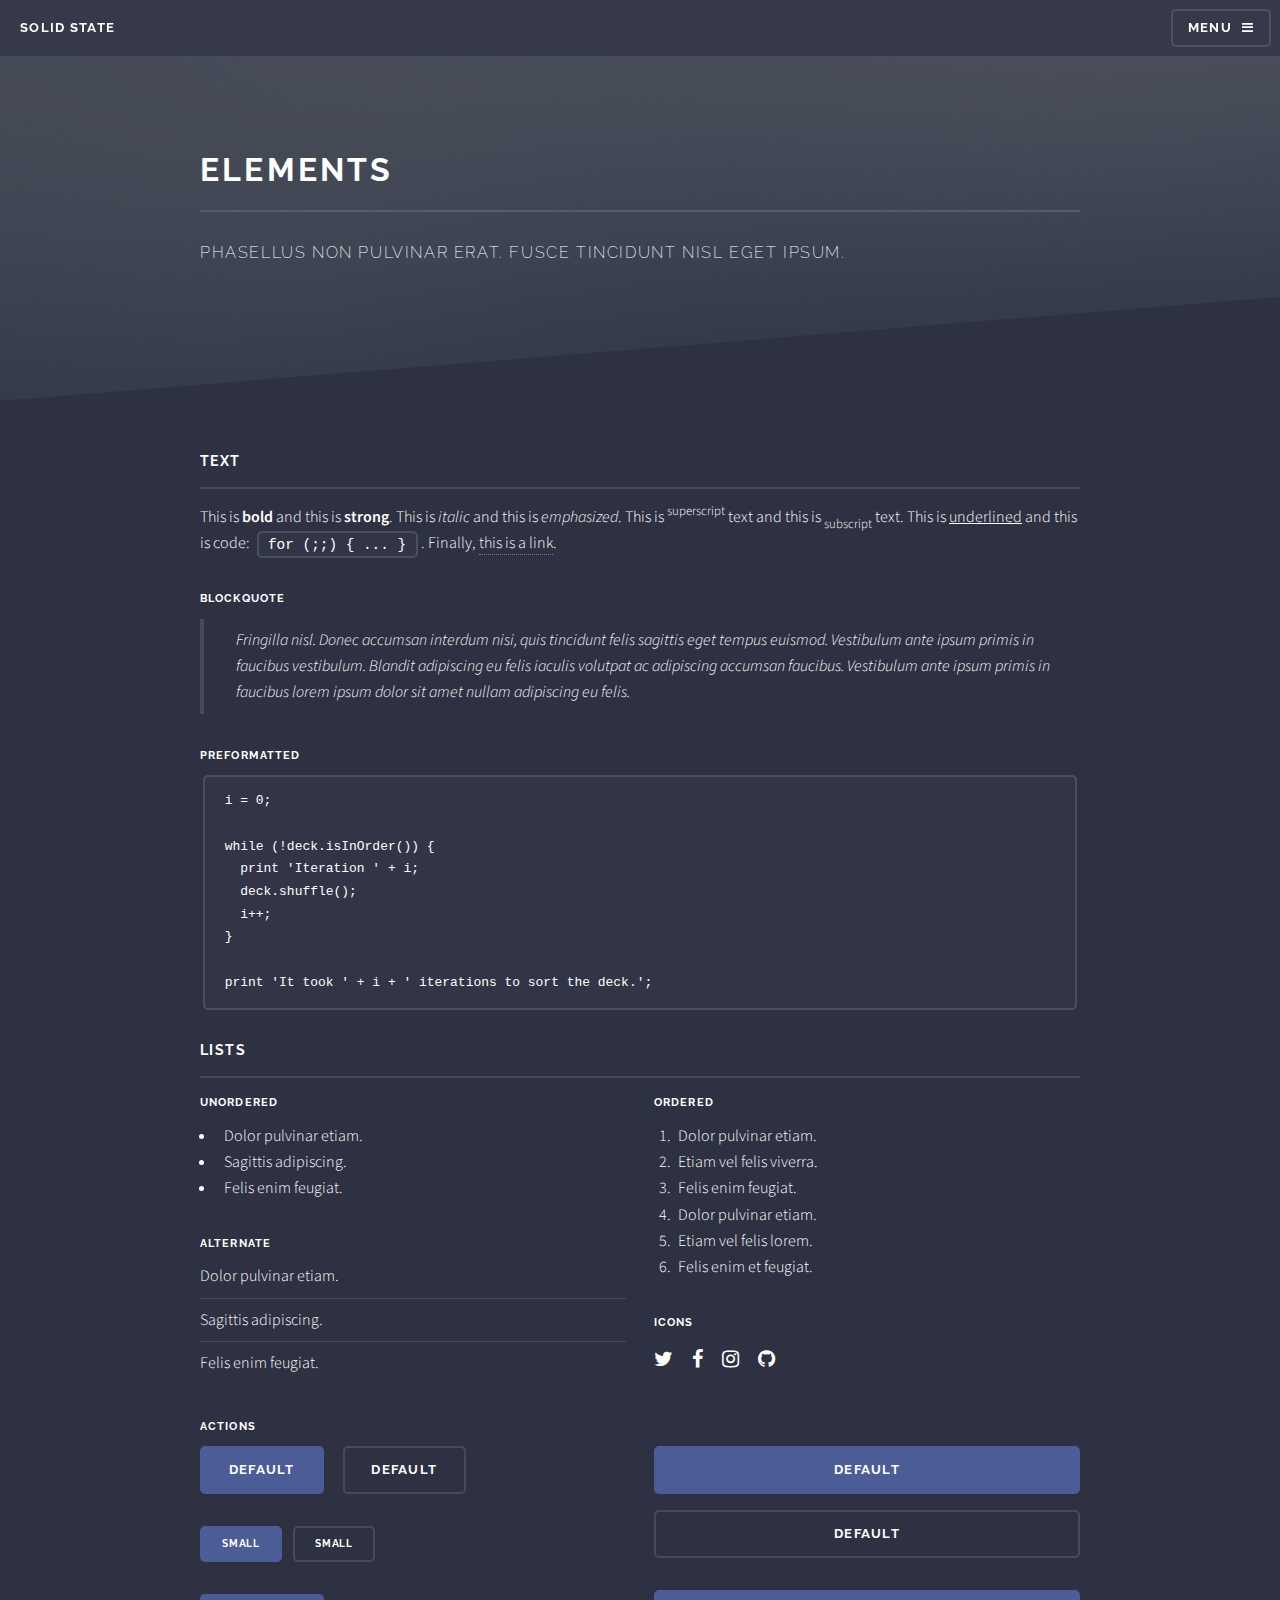
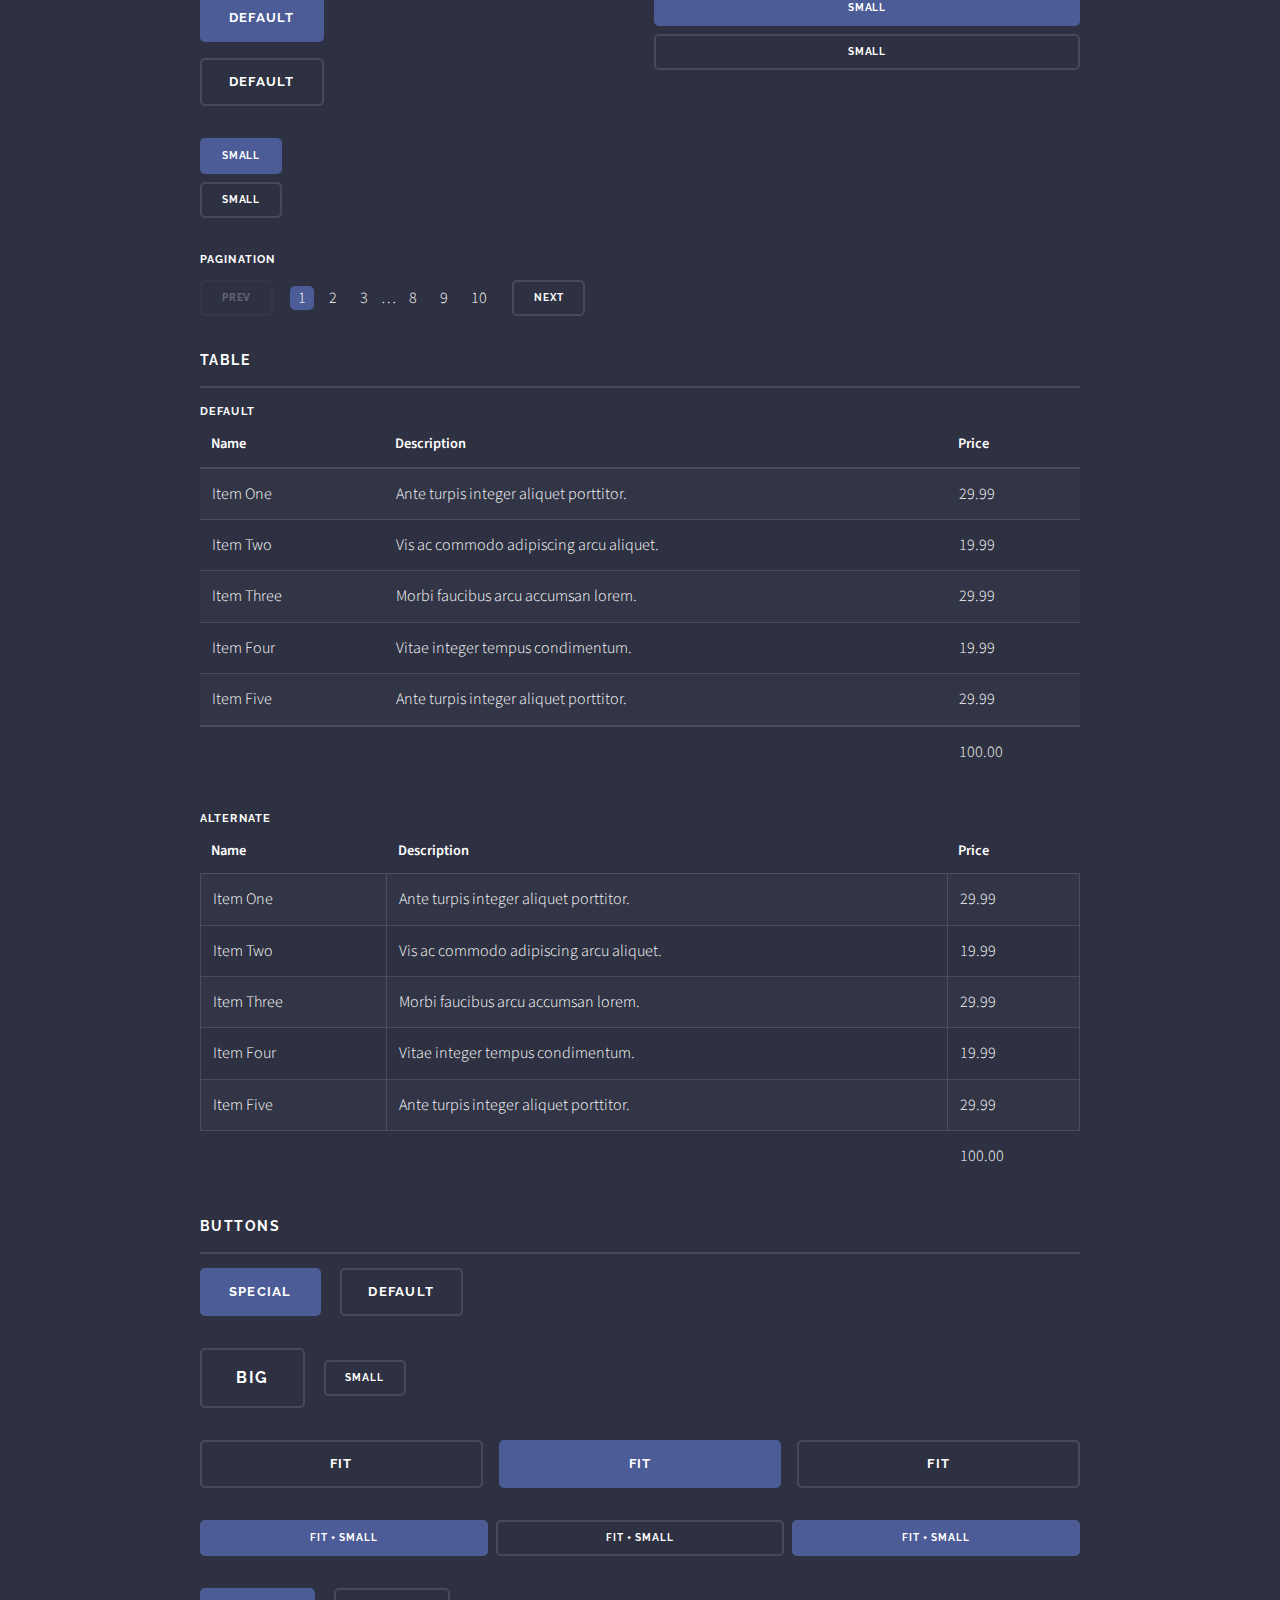
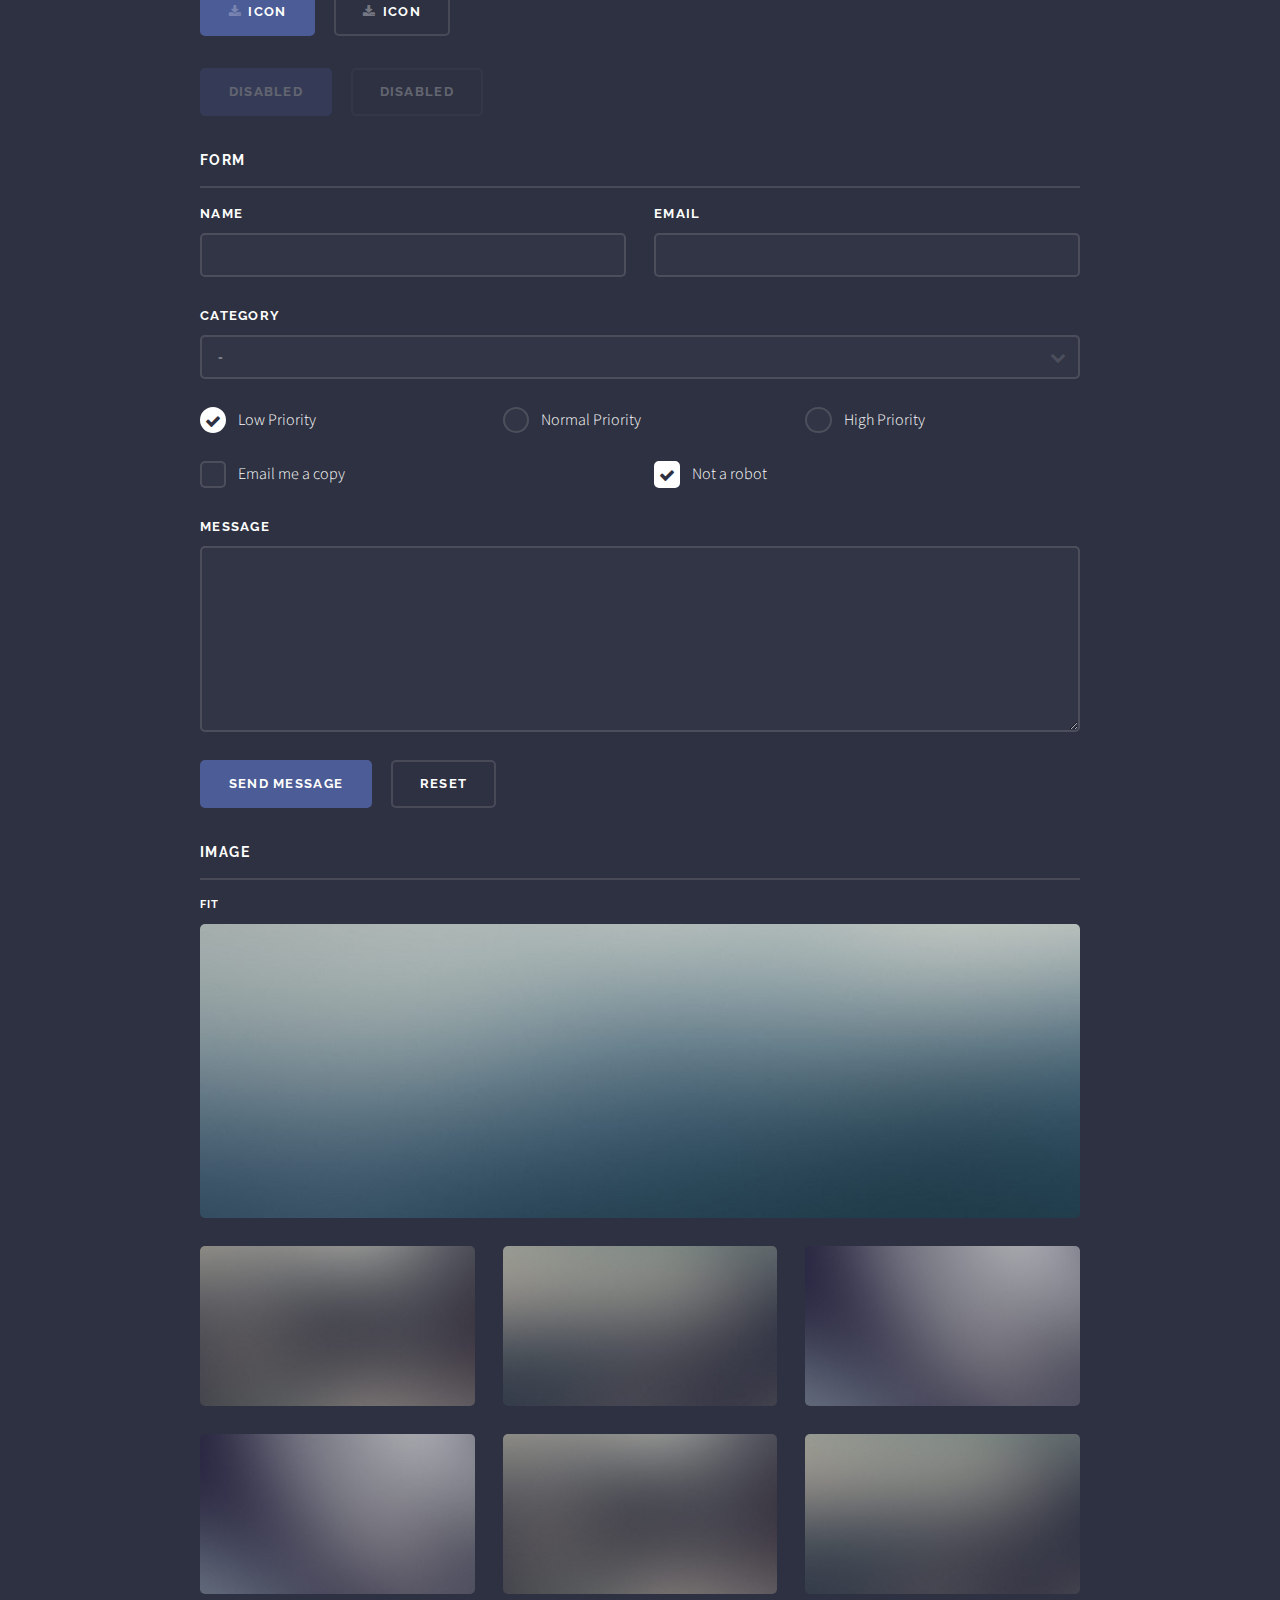
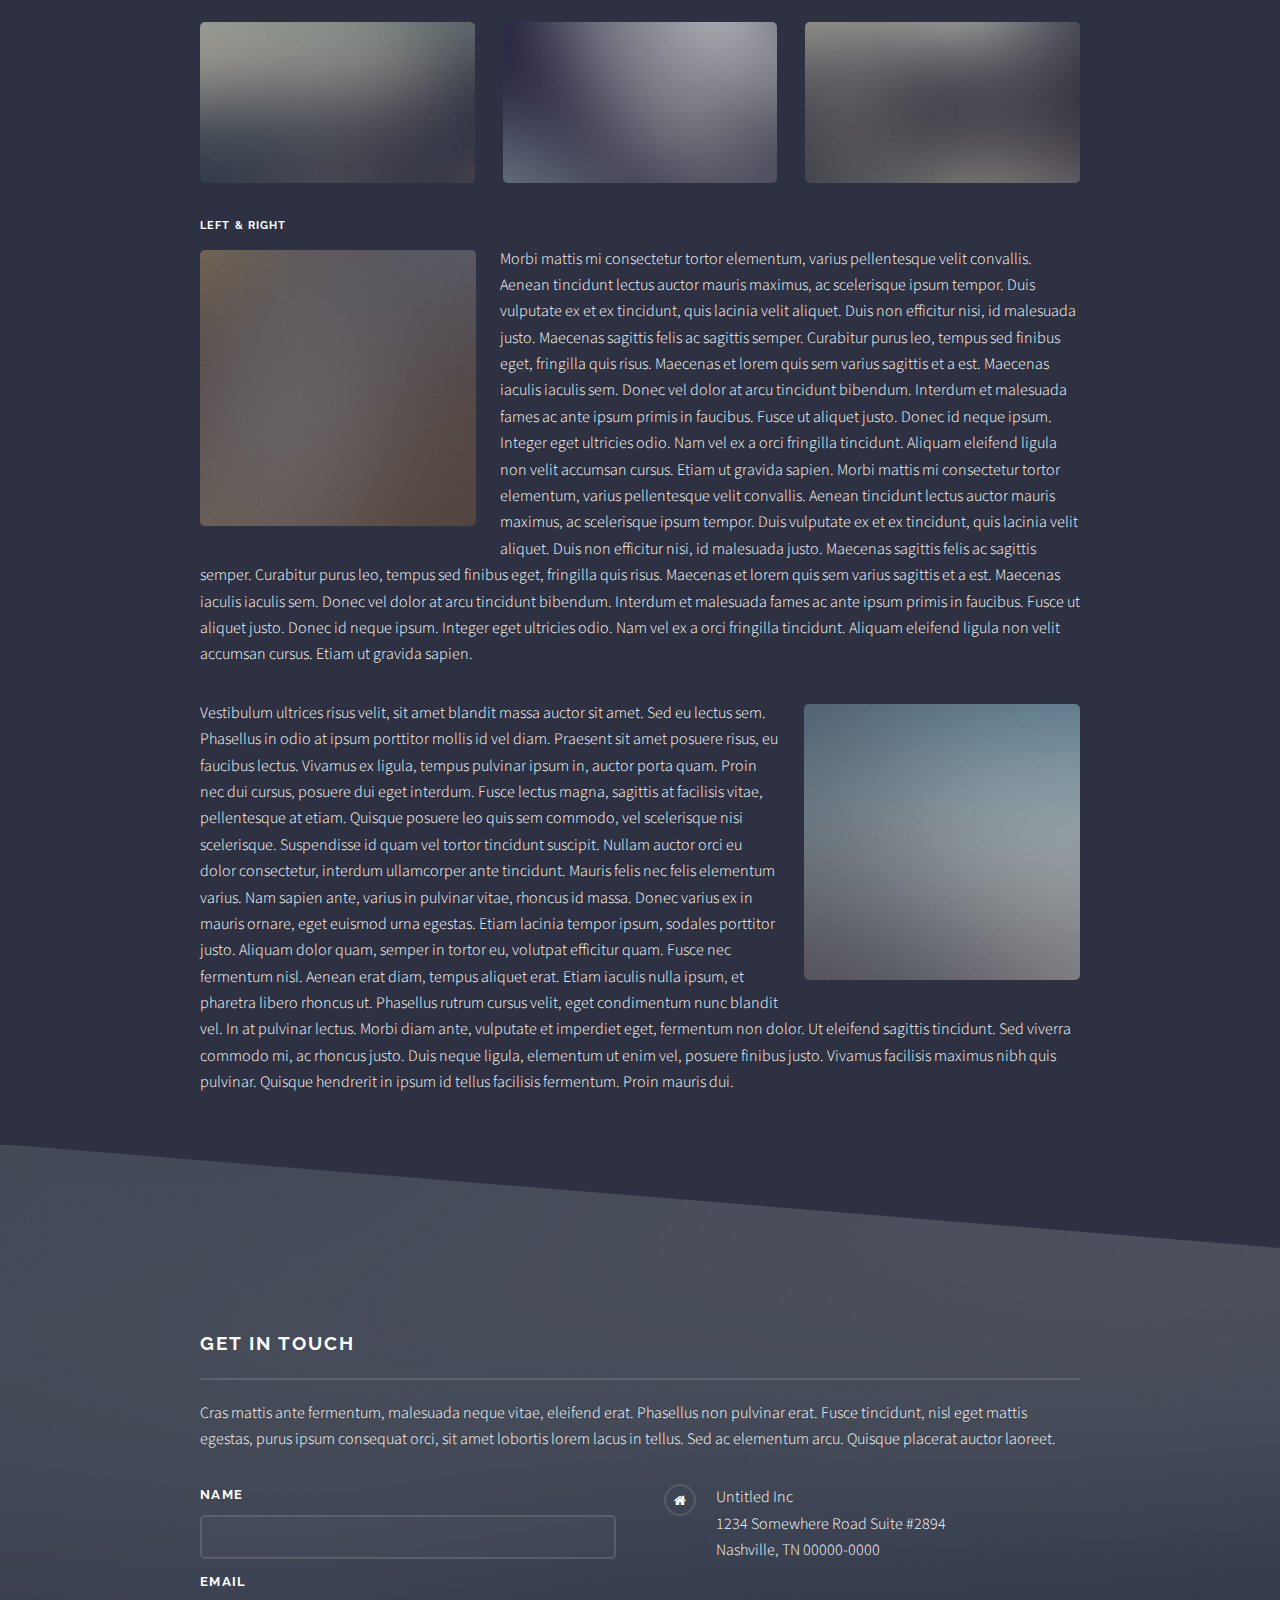
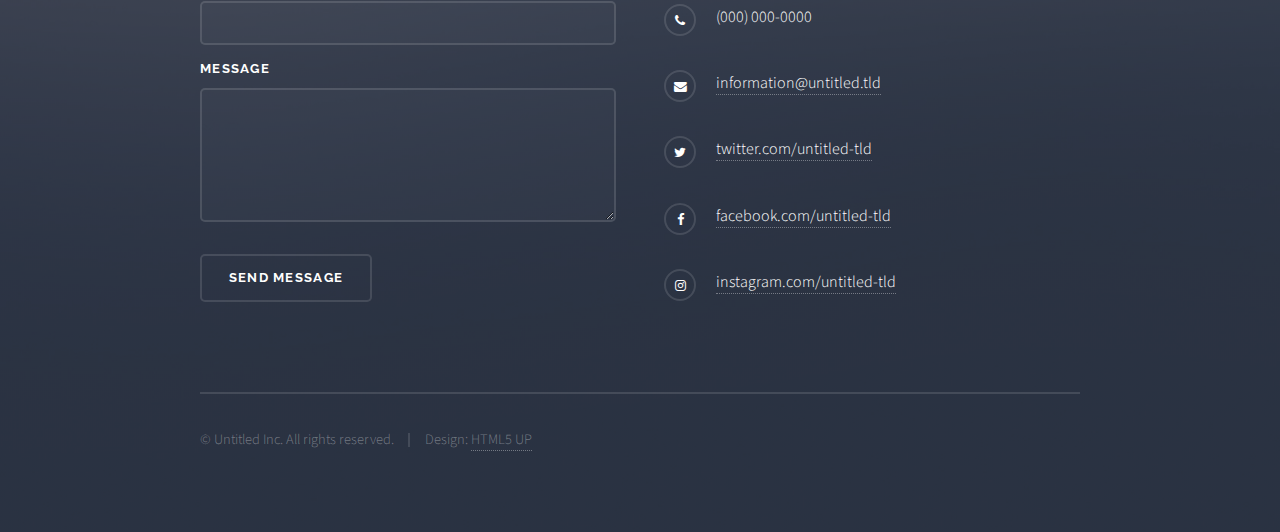
==== elements.html @ 749e8125 "Second commit" ====
<!DOCTYPE HTML>
<!--
	Solid State by HTML5 UP
	html5up.net | @ajlkn
	Free for personal and commercial use under the CCA 3.0 license (html5up.net/license)
-->
<html>
	<head>
		<title>Elements - Solid State by HTML5 UP</title>
		<meta charset="utf-8" />
		<meta name="viewport" content="width=device-width, initial-scale=1" />
		<!--[if lte IE 8]><script src="assets/js/ie/html5shiv.js"></script><![endif]-->
		<link rel="stylesheet" href="assets/css/main.css" />
		<!--[if lte IE 9]><link rel="stylesheet" href="assets/css/ie9.css" /><![endif]-->
		<!--[if lte IE 8]><link rel="stylesheet" href="assets/css/ie8.css" /><![endif]-->
	</head>
	<body>

		<!-- Page Wrapper -->
			<div id="page-wrapper">

				<!-- Header -->
					<header id="header">
						<h1><a href="index.html">Solid State</a></h1>
						<nav>
							<a href="#menu">Menu</a>
						</nav>
					</header>

				<!-- Menu -->
					<nav id="menu">
						<div class="inner">
							<h2>Menu</h2>
							<ul class="links">
								<li><a href="index.html">Home</a></li>
								<li><a href="generic.html">Generic</a></li>
								<li><a href="elements.html">Elements</a></li>
								<li><a href="#">Log In</a></li>
								<li><a href="#">Sign Up</a></li>
							</ul>
							<a href="#" class="close">Close</a>
						</div>
					</nav>

				<!-- Wrapper -->
					<section id="wrapper">
						<header>
							<div class="inner">
								<h2>Elements</h2>
								<p>Phasellus non pulvinar erat. Fusce tincidunt nisl eget ipsum.</p>
							</div>
						</header>

						<!-- Content -->
							<div class="wrapper">
								<div class="inner">

									<section>
										<h3 class="major">Text</h3>
										<p>This is <b>bold</b> and this is <strong>strong</strong>. This is <i>italic</i> and this is <em>emphasized</em>.
										This is <sup>superscript</sup> text and this is <sub>subscript</sub> text.
										This is <u>underlined</u> and this is code: <code>for (;;) { ... }</code>. Finally, <a href="#">this is a link</a>.</p>
										<h4>Blockquote</h4>
										<blockquote>Fringilla nisl. Donec accumsan interdum nisi, quis tincidunt felis sagittis eget tempus euismod. Vestibulum ante ipsum primis in faucibus vestibulum. Blandit adipiscing eu felis iaculis volutpat ac adipiscing accumsan faucibus. Vestibulum ante ipsum primis in faucibus lorem ipsum dolor sit amet nullam adipiscing eu felis.</blockquote>
										<h4>Preformatted</h4>
										<pre><code>i = 0;

while (!deck.isInOrder()) {
  print 'Iteration ' + i;
  deck.shuffle();
  i++;
}

print 'It took ' + i + ' iterations to sort the deck.';</code></pre>
									</section>

									<section>
										<h3 class="major">Lists</h3>
										<div class="row">
											<div class="6u 12u$(medium)">
												<h4>Unordered</h4>
												<ul>
													<li>Dolor pulvinar etiam.</li>
													<li>Sagittis adipiscing.</li>
													<li>Felis enim feugiat.</li>
												</ul>
												<h4>Alternate</h4>
												<ul class="alt">
													<li>Dolor pulvinar etiam.</li>
													<li>Sagittis adipiscing.</li>
													<li>Felis enim feugiat.</li>
												</ul>
											</div>
											<div class="6u$ 12u$(medium)">
												<h4>Ordered</h4>
												<ol>
													<li>Dolor pulvinar etiam.</li>
													<li>Etiam vel felis viverra.</li>
													<li>Felis enim feugiat.</li>
													<li>Dolor pulvinar etiam.</li>
													<li>Etiam vel felis lorem.</li>
													<li>Felis enim et feugiat.</li>
												</ol>
												<h4>Icons</h4>
												<ul class="icons">
													<li><a href="#" class="icon fa-twitter"><span class="label">Twitter</span></a></li>
													<li><a href="#" class="icon fa-facebook"><span class="label">Facebook</span></a></li>
													<li><a href="#" class="icon fa-instagram"><span class="label">Instagram</span></a></li>
													<li><a href="#" class="icon fa-github"><span class="label">Github</span></a></li>
												</ul>
											</div>
										</div>
										<h4>Actions</h4>
										<div class="row">
											<div class="6u 12u$(medium)">
												<ul class="actions">
													<li><a href="#" class="button special">Default</a></li>
													<li><a href="#" class="button">Default</a></li>
												</ul>
												<ul class="actions small">
													<li><a href="#" class="button special small">Small</a></li>
													<li><a href="#" class="button small">Small</a></li>
												</ul>
												<ul class="actions vertical">
													<li><a href="#" class="button special">Default</a></li>
													<li><a href="#" class="button">Default</a></li>
												</ul>
												<ul class="actions vertical small">
													<li><a href="#" class="button special small">Small</a></li>
													<li><a href="#" class="button small">Small</a></li>
												</ul>
											</div>
											<div class="6u 12u$(medium)">
												<ul class="actions vertical">
													<li><a href="#" class="button special fit">Default</a></li>
													<li><a href="#" class="button fit">Default</a></li>
												</ul>
												<ul class="actions vertical small">
													<li><a href="#" class="button special small fit">Small</a></li>
													<li><a href="#" class="button small fit">Small</a></li>
												</ul>
											</div>
										</div>
										<h4>Pagination</h4>
										<ul class="pagination">
											<li><span class="button small disabled">Prev</span></li>
											<li><a href="#" class="page active">1</a></li>
											<li><a href="#" class="page">2</a></li>
											<li><a href="#" class="page">3</a></li>
											<li><span>&hellip;</span></li>
											<li><a href="#" class="page">8</a></li>
											<li><a href="#" class="page">9</a></li>
											<li><a href="#" class="page">10</a></li>
											<li><a href="#" class="button small">Next</a></li>
										</ul>
									</section>

									<section>
										<h3 class="major">Table</h3>
										<h4>Default</h4>
										<div class="table-wrapper">
											<table>
												<thead>
													<tr>
														<th>Name</th>
														<th>Description</th>
														<th>Price</th>
													</tr>
												</thead>
												<tbody>
													<tr>
														<td>Item One</td>
														<td>Ante turpis integer aliquet porttitor.</td>
														<td>29.99</td>
													</tr>
													<tr>
														<td>Item Two</td>
														<td>Vis ac commodo adipiscing arcu aliquet.</td>
														<td>19.99</td>
													</tr>
													<tr>
														<td>Item Three</td>
														<td> Morbi faucibus arcu accumsan lorem.</td>
														<td>29.99</td>
													</tr>
													<tr>
														<td>Item Four</td>
														<td>Vitae integer tempus condimentum.</td>
														<td>19.99</td>
													</tr>
													<tr>
														<td>Item Five</td>
														<td>Ante turpis integer aliquet porttitor.</td>
														<td>29.99</td>
													</tr>
												</tbody>
												<tfoot>
													<tr>
														<td colspan="2"></td>
														<td>100.00</td>
													</tr>
												</tfoot>
											</table>
										</div>

										<h4>Alternate</h4>
										<div class="table-wrapper">
											<table class="alt">
												<thead>
													<tr>
														<th>Name</th>
														<th>Description</th>
														<th>Price</th>
													</tr>
												</thead>
												<tbody>
													<tr>
														<td>Item One</td>
														<td>Ante turpis integer aliquet porttitor.</td>
														<td>29.99</td>
													</tr>
													<tr>
														<td>Item Two</td>
														<td>Vis ac commodo adipiscing arcu aliquet.</td>
														<td>19.99</td>
													</tr>
													<tr>
														<td>Item Three</td>
														<td> Morbi faucibus arcu accumsan lorem.</td>
														<td>29.99</td>
													</tr>
													<tr>
														<td>Item Four</td>
														<td>Vitae integer tempus condimentum.</td>
														<td>19.99</td>
													</tr>
													<tr>
														<td>Item Five</td>
														<td>Ante turpis integer aliquet porttitor.</td>
														<td>29.99</td>
													</tr>
												</tbody>
												<tfoot>
													<tr>
														<td colspan="2"></td>
														<td>100.00</td>
													</tr>
												</tfoot>
											</table>
										</div>
									</section>

									<section>
										<h3 class="major">Buttons</h3>
										<ul class="actions">
											<li><a href="#" class="button special">Special</a></li>
											<li><a href="#" class="button">Default</a></li>
										</ul>
										<ul class="actions">
											<li><a href="#" class="button big">Big</a></li>
											<li><a href="#" class="button small">Small</a></li>
										</ul>
										<ul class="actions fit">
											<li><a href="#" class="button fit">Fit</a></li>
											<li><a href="#" class="button special fit">Fit</a></li>
											<li><a href="#" class="button fit">Fit</a></li>
										</ul>
										<ul class="actions fit small">
											<li><a href="#" class="button special fit small">Fit + Small</a></li>
											<li><a href="#" class="button fit small">Fit + Small</a></li>
											<li><a href="#" class="button special fit small">Fit + Small</a></li>
										</ul>
										<ul class="actions">
											<li><a href="#" class="button special icon fa-download">Icon</a></li>
											<li><a href="#" class="button icon fa-download">Icon</a></li>
										</ul>
										<ul class="actions">
											<li><span class="button special disabled">Disabled</span></li>
											<li><span class="button disabled">Disabled</span></li>
										</ul>
									</section>

									<section>
										<h3 class="major">Form</h3>
										<form method="post" action="#">
											<div class="row uniform">
												<div class="6u 12u$(xsmall)">
													<label for="demo-name">Name</label>
													<input type="text" name="demo-name" id="demo-name" value="" />
												</div>
												<div class="6u$ 12u$(xsmall)">
													<label for="demo-email">Email</label>
													<input type="email" name="demo-email" id="demo-email" value="" />
												</div>
												<div class="12u$">
													<label for="demo-category">Category</label>
													<div class="select-wrapper">
														<select name="demo-category" id="demo-category">
															<option value="">-</option>
															<option value="1">Manufacturing</option>
															<option value="1">Shipping</option>
															<option value="1">Administration</option>
															<option value="1">Human Resources</option>
														</select>
													</div>
												</div>
												<div class="4u 12u$(small)">
													<input type="radio" id="demo-priority-low" name="demo-priority" checked>
													<label for="demo-priority-low">Low Priority</label>
												</div>
												<div class="4u 12u$(small)">
													<input type="radio" id="demo-priority-normal" name="demo-priority">
													<label for="demo-priority-normal">Normal Priority</label>
												</div>
												<div class="4u$ 12u$(small)">
													<input type="radio" id="demo-priority-high" name="demo-priority">
													<label for="demo-priority-high">High Priority</label>
												</div>
												<div class="6u 12u$(small)">
													<input type="checkbox" id="demo-copy" name="demo-copy">
													<label for="demo-copy">Email me a copy</label>
												</div>
												<div class="6u$ 12u$(small)">
													<input type="checkbox" id="demo-human" name="demo-human" checked>
													<label for="demo-human">Not a robot</label>
												</div>
												<div class="12u$">
													<label for="demo-message">Message</label>
													<textarea name="demo-message" id="demo-message" rows="6"></textarea>
												</div>
												<div class="12u$">
													<ul class="actions">
														<li><input type="submit" value="Send Message" class="special" /></li>
														<li><input type="reset" value="Reset" /></li>
													</ul>
												</div>
											</div>
										</form>
									</section>

									<section>
										<h3 class="major">Image</h3>
										<h4>Fit</h4>
										<div class="box alt">
											<div class="row uniform">
												<div class="12u$"><span class="image fit"><img src="images/pic08.jpg" alt="" /></span></div>
												<div class="4u"><span class="image fit"><img src="images/pic05.jpg" alt="" /></span></div>
												<div class="4u"><span class="image fit"><img src="images/pic06.jpg" alt="" /></span></div>
												<div class="4u$"><span class="image fit"><img src="images/pic07.jpg" alt="" /></span></div>
												<div class="4u"><span class="image fit"><img src="images/pic07.jpg" alt="" /></span></div>
												<div class="4u"><span class="image fit"><img src="images/pic05.jpg" alt="" /></span></div>
												<div class="4u$"><span class="image fit"><img src="images/pic06.jpg" alt="" /></span></div>
												<div class="4u"><span class="image fit"><img src="images/pic06.jpg" alt="" /></span></div>
												<div class="4u"><span class="image fit"><img src="images/pic07.jpg" alt="" /></span></div>
												<div class="4u$"><span class="image fit"><img src="images/pic05.jpg" alt="" /></span></div>
											</div>
										</div>
										<h4>Left &amp; Right</h4>
										<p><span class="image left"><img src="images/pic01.jpg" alt="" /></span>Morbi mattis mi consectetur tortor elementum, varius pellentesque velit convallis. Aenean tincidunt lectus auctor mauris maximus, ac scelerisque ipsum tempor. Duis vulputate ex et ex tincidunt, quis lacinia velit aliquet. Duis non efficitur nisi, id malesuada justo. Maecenas sagittis felis ac sagittis semper. Curabitur purus leo, tempus sed finibus eget, fringilla quis risus. Maecenas et lorem quis sem varius sagittis et a est. Maecenas iaculis iaculis sem. Donec vel dolor at arcu tincidunt bibendum. Interdum et malesuada fames ac ante ipsum primis in faucibus. Fusce ut aliquet justo. Donec id neque ipsum. Integer eget ultricies odio. Nam vel ex a orci fringilla tincidunt. Aliquam eleifend ligula non velit accumsan cursus. Etiam ut gravida sapien. Morbi mattis mi consectetur tortor elementum, varius pellentesque velit convallis. Aenean tincidunt lectus auctor mauris maximus, ac scelerisque ipsum tempor. Duis vulputate ex et ex tincidunt, quis lacinia velit aliquet. Duis non efficitur nisi, id malesuada justo. Maecenas sagittis felis ac sagittis semper. Curabitur purus leo, tempus sed finibus eget, fringilla quis risus. Maecenas et lorem quis sem varius sagittis et a est. Maecenas iaculis iaculis sem. Donec vel dolor at arcu tincidunt bibendum. Interdum et malesuada fames ac ante ipsum primis in faucibus. Fusce ut aliquet justo. Donec id neque ipsum. Integer eget ultricies odio. Nam vel ex a orci fringilla tincidunt. Aliquam eleifend ligula non velit accumsan cursus. Etiam ut gravida sapien.</p>
										<p><span class="image right"><img src="images/pic02.jpg" alt="" /></span>Vestibulum ultrices risus velit, sit amet blandit massa auctor sit amet. Sed eu lectus sem. Phasellus in odio at ipsum porttitor mollis id vel diam. Praesent sit amet posuere risus, eu faucibus lectus. Vivamus ex ligula, tempus pulvinar ipsum in, auctor porta quam. Proin nec dui cursus, posuere dui eget interdum. Fusce lectus magna, sagittis at facilisis vitae, pellentesque at etiam. Quisque posuere leo quis sem commodo, vel scelerisque nisi scelerisque. Suspendisse id quam vel tortor tincidunt suscipit. Nullam auctor orci eu dolor consectetur, interdum ullamcorper ante tincidunt. Mauris felis nec felis elementum varius. Nam sapien ante, varius in pulvinar vitae, rhoncus id massa. Donec varius ex in mauris ornare, eget euismod urna egestas. Etiam lacinia tempor ipsum, sodales porttitor justo. Aliquam dolor quam, semper in tortor eu, volutpat efficitur quam. Fusce nec fermentum nisl. Aenean erat diam, tempus aliquet erat. Etiam iaculis nulla ipsum, et pharetra libero rhoncus ut. Phasellus rutrum cursus velit, eget condimentum nunc blandit vel. In at pulvinar lectus. Morbi diam ante, vulputate et imperdiet eget, fermentum non dolor. Ut eleifend sagittis tincidunt. Sed viverra commodo mi, ac rhoncus justo. Duis neque ligula, elementum ut enim vel, posuere finibus justo. Vivamus facilisis maximus nibh quis pulvinar. Quisque hendrerit in ipsum id tellus facilisis fermentum. Proin mauris dui.</p>
									</section>

								</div>
							</div>

					</section>

				<!-- Footer -->
					<section id="footer">
						<div class="inner">
							<h2 class="major">Get in touch</h2>
							<p>Cras mattis ante fermentum, malesuada neque vitae, eleifend erat. Phasellus non pulvinar erat. Fusce tincidunt, nisl eget mattis egestas, purus ipsum consequat orci, sit amet lobortis lorem lacus in tellus. Sed ac elementum arcu. Quisque placerat auctor laoreet.</p>
							<form method="post" action="#">
								<div class="field">
									<label for="name">Name</label>
									<input type="text" name="name" id="name" />
								</div>
								<div class="field">
									<label for="email">Email</label>
									<input type="email" name="email" id="email" />
								</div>
								<div class="field">
									<label for="message">Message</label>
									<textarea name="message" id="message" rows="4"></textarea>
								</div>
								<ul class="actions">
									<li><input type="submit" value="Send Message" /></li>
								</ul>
							</form>
							<ul class="contact">
								<li class="fa-home">
									Untitled Inc<br />
									1234 Somewhere Road Suite #2894<br />
									Nashville, TN 00000-0000
								</li>
								<li class="fa-phone">(000) 000-0000</li>
								<li class="fa-envelope"><a href="#">information@untitled.tld</a></li>
								<li class="fa-twitter"><a href="#">twitter.com/untitled-tld</a></li>
								<li class="fa-facebook"><a href="#">facebook.com/untitled-tld</a></li>
								<li class="fa-instagram"><a href="#">instagram.com/untitled-tld</a></li>
							</ul>
							<ul class="copyright">
								<li>&copy; Untitled Inc. All rights reserved.</li><li>Design: <a href="http://html5up.net">HTML5 UP</a></li>
							</ul>
						</div>
					</section>

			</div>

		<!-- Scripts -->
			<script src="assets/js/skel.min.js"></script>
			<script src="assets/js/jquery.min.js"></script>
			<script src="assets/js/jquery.scrollex.min.js"></script>
			<script src="assets/js/util.js"></script>
			<!--[if lte IE 8]><script src="assets/js/ie/respond.min.js"></script><![endif]-->
			<script src="assets/js/main.js"></script>

	</body>
</html>
---- assets/css/main.css ----
@import url(font-awesome.min.css);
@import url("https://fonts.googleapis.com/css?family=Raleway:200,700|Source+Sans+Pro:300,600,300italic,600italic");

/*
	Solid State by HTML5 UP
	html5up.net | @ajlkn
	Free for personal and commercial use under the CCA 3.0 license (html5up.net/license)
*/

/* Reset */

	html, body, div, span, applet, object, iframe, h1, h2, h3, h4, h5, h6, p, blockquote, pre, a, abbr, acronym, address, big, cite, code, del, dfn, em, img, ins, kbd, q, s, samp, small, strike, strong, sub, sup, tt, var, b, u, i, center, dl, dt, dd, ol, ul, li, fieldset, form, label, legend, table, caption, tbody, tfoot, thead, tr, th, td, article, aside, canvas, details, embed, figure, figcaption, footer, header, hgroup, menu, nav, output, ruby, section, summary, time, mark, audio, video {
		margin: 0;
		padding: 0;
		border: 0;
		font-size: 100%;
		font: inherit;
		vertical-align: baseline;
	}

	article, aside, details, figcaption, figure, footer, header, hgroup, menu, nav, section {
		display: block;
	}

	body {
		line-height: 1;
	}

	ol, ul {
		list-style: none;
	}

	blockquote, q {
		quotes: none;
	}

	blockquote:before, blockquote:after, q:before, q:after {
		content: '';
		content: none;
	}

	table {
		border-collapse: collapse;
		border-spacing: 0;
	}

	body {
		-webkit-text-size-adjust: none;
	}

/* Box Model */

	*, *:before, *:after {
		-moz-box-sizing: border-box;
		-webkit-box-sizing: border-box;
		box-sizing: border-box;
	}

/* Grid */

	.row {
		border-bottom: solid 1px transparent;
		-moz-box-sizing: border-box;
		-webkit-box-sizing: border-box;
		box-sizing: border-box;
	}

	.row > * {
		float: left;
		-moz-box-sizing: border-box;
		-webkit-box-sizing: border-box;
		box-sizing: border-box;
	}

	.row:after, .row:before {
		content: '';
		display: block;
		clear: both;
		height: 0;
	}

	.row.uniform > * > :first-child {
		margin-top: 0;
	}

	.row.uniform > * > :last-child {
		margin-bottom: 0;
	}

	.row.\30 \25 > * {
		padding: 0 0 0 0em;
	}

	.row.\30 \25 {
		margin: 0 0 -1px 0em;
	}

	.row.uniform.\30 \25 > * {
		padding: 0em 0 0 0em;
	}

	.row.uniform.\30 \25 {
		margin: 0em 0 -1px 0em;
	}

	.row > * {
		padding: 0 0 0 1.75em;
	}

	.row {
		margin: 0 0 -1px -1.75em;
	}

	.row.uniform > * {
		padding: 1.75em 0 0 1.75em;
	}

	.row.uniform {
		margin: -1.75em 0 -1px -1.75em;
	}

	.row.\32 00\25 > * {
		padding: 0 0 0 3.5em;
	}

	.row.\32 00\25 {
		margin: 0 0 -1px -3.5em;
	}

	.row.uniform.\32 00\25 > * {
		padding: 3.5em 0 0 3.5em;
	}

	.row.uniform.\32 00\25 {
		margin: -3.5em 0 -1px -3.5em;
	}

	.row.\31 50\25 > * {
		padding: 0 0 0 2.625em;
	}

	.row.\31 50\25 {
		margin: 0 0 -1px -2.625em;
	}

	.row.uniform.\31 50\25 > * {
		padding: 2.625em 0 0 2.625em;
	}

	.row.uniform.\31 50\25 {
		margin: -2.625em 0 -1px -2.625em;
	}

	.row.\35 0\25 > * {
		padding: 0 0 0 0.875em;
	}

	.row.\35 0\25 {
		margin: 0 0 -1px -0.875em;
	}

	.row.uniform.\35 0\25 > * {
		padding: 0.875em 0 0 0.875em;
	}

	.row.uniform.\35 0\25 {
		margin: -0.875em 0 -1px -0.875em;
	}

	.row.\32 5\25 > * {
		padding: 0 0 0 0.4375em;
	}

	.row.\32 5\25 {
		margin: 0 0 -1px -0.4375em;
	}

	.row.uniform.\32 5\25 > * {
		padding: 0.4375em 0 0 0.4375em;
	}

	.row.uniform.\32 5\25 {
		margin: -0.4375em 0 -1px -0.4375em;
	}

	.\31 2u, .\31 2u\24 {
		width: 100%;
		clear: none;
		margin-left: 0;
	}

	.\31 1u, .\31 1u\24 {
		width: 91.6666666667%;
		clear: none;
		margin-left: 0;
	}

	.\31 0u, .\31 0u\24 {
		width: 83.3333333333%;
		clear: none;
		margin-left: 0;
	}

	.\39 u, .\39 u\24 {
		width: 75%;
		clear: none;
		margin-left: 0;
	}

	.\38 u, .\38 u\24 {
		width: 66.6666666667%;
		clear: none;
		margin-left: 0;
	}

	.\37 u, .\37 u\24 {
		width: 58.3333333333%;
		clear: none;
		margin-left: 0;
	}

	.\36 u, .\36 u\24 {
		width: 50%;
		clear: none;
		margin-left: 0;
	}

	.\35 u, .\35 u\24 {
		width: 41.6666666667%;
		clear: none;
		margin-left: 0;
	}

	.\34 u, .\34 u\24 {
		width: 33.3333333333%;
		clear: none;
		margin-left: 0;
	}

	.\33 u, .\33 u\24 {
		width: 25%;
		clear: none;
		margin-left: 0;
	}

	.\32 u, .\32 u\24 {
		width: 16.6666666667%;
		clear: none;
		margin-left: 0;
	}

	.\31 u, .\31 u\24 {
		width: 8.3333333333%;
		clear: none;
		margin-left: 0;
	}

	.\31 2u\24 + *,
	.\31 1u\24 + *,
	.\31 0u\24 + *,
	.\39 u\24 + *,
	.\38 u\24 + *,
	.\37 u\24 + *,
	.\36 u\24 + *,
	.\35 u\24 + *,
	.\34 u\24 + *,
	.\33 u\24 + *,
	.\32 u\24 + *,
	.\31 u\24 + * {
		clear: left;
	}

	.\-11u {
		margin-left: 91.66667%;
	}

	.\-10u {
		margin-left: 83.33333%;
	}

	.\-9u {
		margin-left: 75%;
	}

	.\-8u {
		margin-left: 66.66667%;
	}

	.\-7u {
		margin-left: 58.33333%;
	}

	.\-6u {
		margin-left: 50%;
	}

	.\-5u {
		margin-left: 41.66667%;
	}

	.\-4u {
		margin-left: 33.33333%;
	}

	.\-3u {
		margin-left: 25%;
	}

	.\-2u {
		margin-left: 16.66667%;
	}

	.\-1u {
		margin-left: 8.33333%;
	}

	@media screen and (max-width: 1680px) {

		.row > * {
			padding: 0 0 0 1.75em;
		}

		.row {
			margin: 0 0 -1px -1.75em;
		}

		.row.uniform > * {
			padding: 1.75em 0 0 1.75em;
		}

		.row.uniform {
			margin: -1.75em 0 -1px -1.75em;
		}

		.row.\32 00\25 > * {
			padding: 0 0 0 3.5em;
		}

		.row.\32 00\25 {
			margin: 0 0 -1px -3.5em;
		}

		.row.uniform.\32 00\25 > * {
			padding: 3.5em 0 0 3.5em;
		}

		.row.uniform.\32 00\25 {
			margin: -3.5em 0 -1px -3.5em;
		}

		.row.\31 50\25 > * {
			padding: 0 0 0 2.625em;
		}

		.row.\31 50\25 {
			margin: 0 0 -1px -2.625em;
		}

		.row.uniform.\31 50\25 > * {
			padding: 2.625em 0 0 2.625em;
		}

		.row.uniform.\31 50\25 {
			margin: -2.625em 0 -1px -2.625em;
		}

		.row.\35 0\25 > * {
			padding: 0 0 0 0.875em;
		}

		.row.\35 0\25 {
			margin: 0 0 -1px -0.875em;
		}

		.row.uniform.\35 0\25 > * {
			padding: 0.875em 0 0 0.875em;
		}

		.row.uniform.\35 0\25 {
			margin: -0.875em 0 -1px -0.875em;
		}

		.row.\32 5\25 > * {
			padding: 0 0 0 0.4375em;
		}

		.row.\32 5\25 {
			margin: 0 0 -1px -0.4375em;
		}

		.row.uniform.\32 5\25 > * {
			padding: 0.4375em 0 0 0.4375em;
		}

		.row.uniform.\32 5\25 {
			margin: -0.4375em 0 -1px -0.4375em;
		}

		.\31 2u\28xlarge\29, .\31 2u\24\28xlarge\29 {
			width: 100%;
			clear: none;
			margin-left: 0;
		}

		.\31 1u\28xlarge\29, .\31 1u\24\28xlarge\29 {
			width: 91.6666666667%;
			clear: none;
			margin-left: 0;
		}

		.\31 0u\28xlarge\29, .\31 0u\24\28xlarge\29 {
			width: 83.3333333333%;
			clear: none;
			margin-left: 0;
		}

		.\39 u\28xlarge\29, .\39 u\24\28xlarge\29 {
			width: 75%;
			clear: none;
			margin-left: 0;
		}

		.\38 u\28xlarge\29, .\38 u\24\28xlarge\29 {
			width: 66.6666666667%;
			clear: none;
			margin-left: 0;
		}

		.\37 u\28xlarge\29, .\37 u\24\28xlarge\29 {
			width: 58.3333333333%;
			clear: none;
			margin-left: 0;
		}

		.\36 u\28xlarge\29, .\36 u\24\28xlarge\29 {
			width: 50%;
			clear: none;
			margin-left: 0;
		}

		.\35 u\28xlarge\29, .\35 u\24\28xlarge\29 {
			width: 41.6666666667%;
			clear: none;
			margin-left: 0;
		}

		.\34 u\28xlarge\29, .\34 u\24\28xlarge\29 {
			width: 33.3333333333%;
			clear: none;
			margin-left: 0;
		}

		.\33 u\28xlarge\29, .\33 u\24\28xlarge\29 {
			width: 25%;
			clear: none;
			margin-left: 0;
		}

		.\32 u\28xlarge\29, .\32 u\24\28xlarge\29 {
			width: 16.6666666667%;
			clear: none;
			margin-left: 0;
		}

		.\31 u\28xlarge\29, .\31 u\24\28xlarge\29 {
			width: 8.3333333333%;
			clear: none;
			margin-left: 0;
		}

		.\31 2u\24\28xlarge\29 + *,
		.\31 1u\24\28xlarge\29 + *,
		.\31 0u\24\28xlarge\29 + *,
		.\39 u\24\28xlarge\29 + *,
		.\38 u\24\28xlarge\29 + *,
		.\37 u\24\28xlarge\29 + *,
		.\36 u\24\28xlarge\29 + *,
		.\35 u\24\28xlarge\29 + *,
		.\34 u\24\28xlarge\29 + *,
		.\33 u\24\28xlarge\29 + *,
		.\32 u\24\28xlarge\29 + *,
		.\31 u\24\28xlarge\29 + * {
			clear: left;
		}

		.\-11u\28xlarge\29 {
			margin-left: 91.66667%;
		}

		.\-10u\28xlarge\29 {
			margin-left: 83.33333%;
		}

		.\-9u\28xlarge\29 {
			margin-left: 75%;
		}

		.\-8u\28xlarge\29 {
			margin-left: 66.66667%;
		}

		.\-7u\28xlarge\29 {
			margin-left: 58.33333%;
		}

		.\-6u\28xlarge\29 {
			margin-left: 50%;
		}

		.\-5u\28xlarge\29 {
			margin-left: 41.66667%;
		}

		.\-4u\28xlarge\29 {
			margin-left: 33.33333%;
		}

		.\-3u\28xlarge\29 {
			margin-left: 25%;
		}

		.\-2u\28xlarge\29 {
			margin-left: 16.66667%;
		}

		.\-1u\28xlarge\29 {
			margin-left: 8.33333%;
		}

	}

	@media screen and (max-width: 1280px) {

		.row > * {
			padding: 0 0 0 1.75em;
		}

		.row {
			margin: 0 0 -1px -1.75em;
		}

		.row.uniform > * {
			padding: 1.75em 0 0 1.75em;
		}

		.row.uniform {
			margin: -1.75em 0 -1px -1.75em;
		}

		.row.\32 00\25 > * {
			padding: 0 0 0 3.5em;
		}

		.row.\32 00\25 {
			margin: 0 0 -1px -3.5em;
		}

		.row.uniform.\32 00\25 > * {
			padding: 3.5em 0 0 3.5em;
		}

		.row.uniform.\32 00\25 {
			margin: -3.5em 0 -1px -3.5em;
		}

		.row.\31 50\25 > * {
			padding: 0 0 0 2.625em;
		}

		.row.\31 50\25 {
			margin: 0 0 -1px -2.625em;
		}

		.row.uniform.\31 50\25 > * {
			padding: 2.625em 0 0 2.625em;
		}

		.row.uniform.\31 50\25 {
			margin: -2.625em 0 -1px -2.625em;
		}

		.row.\35 0\25 > * {
			padding: 0 0 0 0.875em;
		}

		.row.\35 0\25 {
			margin: 0 0 -1px -0.875em;
		}

		.row.uniform.\35 0\25 > * {
			padding: 0.875em 0 0 0.875em;
		}

		.row.uniform.\35 0\25 {
			margin: -0.875em 0 -1px -0.875em;
		}

		.row.\32 5\25 > * {
			padding: 0 0 0 0.4375em;
		}

		.row.\32 5\25 {
			margin: 0 0 -1px -0.4375em;
		}

		.row.uniform.\32 5\25 > * {
			padding: 0.4375em 0 0 0.4375em;
		}

		.row.uniform.\32 5\25 {
			margin: -0.4375em 0 -1px -0.4375em;
		}

		.\31 2u\28large\29, .\31 2u\24\28large\29 {
			width: 100%;
			clear: none;
			margin-left: 0;
		}

		.\31 1u\28large\29, .\31 1u\24\28large\29 {
			width: 91.6666666667%;
			clear: none;
			margin-left: 0;
		}

		.\31 0u\28large\29, .\31 0u\24\28large\29 {
			width: 83.3333333333%;
			clear: none;
			margin-left: 0;
		}

		.\39 u\28large\29, .\39 u\24\28large\29 {
			width: 75%;
			clear: none;
			margin-left: 0;
		}

		.\38 u\28large\29, .\38 u\24\28large\29 {
			width: 66.6666666667%;
			clear: none;
			margin-left: 0;
		}

		.\37 u\28large\29, .\37 u\24\28large\29 {
			width: 58.3333333333%;
			clear: none;
			margin-left: 0;
		}

		.\36 u\28large\29, .\36 u\24\28large\29 {
			width: 50%;
			clear: none;
			margin-left: 0;
		}

		.\35 u\28large\29, .\35 u\24\28large\29 {
			width: 41.6666666667%;
			clear: none;
			margin-left: 0;
		}

		.\34 u\28large\29, .\34 u\24\28large\29 {
			width: 33.3333333333%;
			clear: none;
			margin-left: 0;
		}

		.\33 u\28large\29, .\33 u\24\28large\29 {
			width: 25%;
			clear: none;
			margin-left: 0;
		}

		.\32 u\28large\29, .\32 u\24\28large\29 {
			width: 16.6666666667%;
			clear: none;
			margin-left: 0;
		}

		.\31 u\28large\29, .\31 u\24\28large\29 {
			width: 8.3333333333%;
			clear: none;
			margin-left: 0;
		}

		.\31 2u\24\28large\29 + *,
		.\31 1u\24\28large\29 + *,
		.\31 0u\24\28large\29 + *,
		.\39 u\24\28large\29 + *,
		.\38 u\24\28large\29 + *,
		.\37 u\24\28large\29 + *,
		.\36 u\24\28large\29 + *,
		.\35 u\24\28large\29 + *,
		.\34 u\24\28large\29 + *,
		.\33 u\24\28large\29 + *,
		.\32 u\24\28large\29 + *,
		.\31 u\24\28large\29 + * {
			clear: left;
		}

		.\-11u\28large\29 {
			margin-left: 91.66667%;
		}

		.\-10u\28large\29 {
			margin-left: 83.33333%;
		}

		.\-9u\28large\29 {
			margin-left: 75%;
		}

		.\-8u\28large\29 {
			margin-left: 66.66667%;
		}

		.\-7u\28large\29 {
			margin-left: 58.33333%;
		}

		.\-6u\28large\29 {
			margin-left: 50%;
		}

		.\-5u\28large\29 {
			margin-left: 41.66667%;
		}

		.\-4u\28large\29 {
			margin-left: 33.33333%;
		}

		.\-3u\28large\29 {
			margin-left: 25%;
		}

		.\-2u\28large\29 {
			margin-left: 16.66667%;
		}

		.\-1u\28large\29 {
			margin-left: 8.33333%;
		}

	}

	@media screen and (max-width: 980px) {

		.row > * {
			padding: 0 0 0 1.75em;
		}

		.row {
			margin: 0 0 -1px -1.75em;
		}

		.row.uniform > * {
			padding: 1.75em 0 0 1.75em;
		}

		.row.uniform {
			margin: -1.75em 0 -1px -1.75em;
		}

		.row.\32 00\25 > * {
			padding: 0 0 0 3.5em;
		}

		.row.\32 00\25 {
			margin: 0 0 -1px -3.5em;
		}

		.row.uniform.\32 00\25 > * {
			padding: 3.5em 0 0 3.5em;
		}

		.row.uniform.\32 00\25 {
			margin: -3.5em 0 -1px -3.5em;
		}

		.row.\31 50\25 > * {
			padding: 0 0 0 2.625em;
		}

		.row.\31 50\25 {
			margin: 0 0 -1px -2.625em;
		}

		.row.uniform.\31 50\25 > * {
			padding: 2.625em 0 0 2.625em;
		}

		.row.uniform.\31 50\25 {
			margin: -2.625em 0 -1px -2.625em;
		}

		.row.\35 0\25 > * {
			padding: 0 0 0 0.875em;
		}

		.row.\35 0\25 {
			margin: 0 0 -1px -0.875em;
		}

		.row.uniform.\35 0\25 > * {
			padding: 0.875em 0 0 0.875em;
		}

		.row.uniform.\35 0\25 {
			margin: -0.875em 0 -1px -0.875em;
		}

		.row.\32 5\25 > * {
			padding: 0 0 0 0.4375em;
		}

		.row.\32 5\25 {
			margin: 0 0 -1px -0.4375em;
		}

		.row.uniform.\32 5\25 > * {
			padding: 0.4375em 0 0 0.4375em;
		}

		.row.uniform.\32 5\25 {
			margin: -0.4375em 0 -1px -0.4375em;
		}

		.\31 2u\28medium\29, .\31 2u\24\28medium\29 {
			width: 100%;
			clear: none;
			margin-left: 0;
		}

		.\31 1u\28medium\29, .\31 1u\24\28medium\29 {
			width: 91.6666666667%;
			clear: none;
			margin-left: 0;
		}

		.\31 0u\28medium\29, .\31 0u\24\28medium\29 {
			width: 83.3333333333%;
			clear: none;
			margin-left: 0;
		}

		.\39 u\28medium\29, .\39 u\24\28medium\29 {
			width: 75%;
			clear: none;
			margin-left: 0;
		}

		.\38 u\28medium\29, .\38 u\24\28medium\29 {
			width: 66.6666666667%;
			clear: none;
			margin-left: 0;
		}

		.\37 u\28medium\29, .\37 u\24\28medium\29 {
			width: 58.3333333333%;
			clear: none;
			margin-left: 0;
		}

		.\36 u\28medium\29, .\36 u\24\28medium\29 {
			width: 50%;
			clear: none;
			margin-left: 0;
		}

		.\35 u\28medium\29, .\35 u\24\28medium\29 {
			width: 41.6666666667%;
			clear: none;
			margin-left: 0;
		}

		.\34 u\28medium\29, .\34 u\24\28medium\29 {
			width: 33.3333333333%;
			clear: none;
			margin-left: 0;
		}

		.\33 u\28medium\29, .\33 u\24\28medium\29 {
			width: 25%;
			clear: none;
			margin-left: 0;
		}

		.\32 u\28medium\29, .\32 u\24\28medium\29 {
			width: 16.6666666667%;
			clear: none;
			margin-left: 0;
		}

		.\31 u\28medium\29, .\31 u\24\28medium\29 {
			width: 8.3333333333%;
			clear: none;
			margin-left: 0;
		}

		.\31 2u\24\28medium\29 + *,
		.\31 1u\24\28medium\29 + *,
		.\31 0u\24\28medium\29 + *,
		.\39 u\24\28medium\29 + *,
		.\38 u\24\28medium\29 + *,
		.\37 u\24\28medium\29 + *,
		.\36 u\24\28medium\29 + *,
		.\35 u\24\28medium\29 + *,
		.\34 u\24\28medium\29 + *,
		.\33 u\24\28medium\29 + *,
		.\32 u\24\28medium\29 + *,
		.\31 u\24\28medium\29 + * {
			clear: left;
		}

		.\-11u\28medium\29 {
			margin-left: 91.66667%;
		}

		.\-10u\28medium\29 {
			margin-left: 83.33333%;
		}

		.\-9u\28medium\29 {
			margin-left: 75%;
		}

		.\-8u\28medium\29 {
			margin-left: 66.66667%;
		}

		.\-7u\28medium\29 {
			margin-left: 58.33333%;
		}

		.\-6u\28medium\29 {
			margin-left: 50%;
		}

		.\-5u\28medium\29 {
			margin-left: 41.66667%;
		}

		.\-4u\28medium\29 {
			margin-left: 33.33333%;
		}

		.\-3u\28medium\29 {
			margin-left: 25%;
		}

		.\-2u\28medium\29 {
			margin-left: 16.66667%;
		}

		.\-1u\28medium\29 {
			margin-left: 8.33333%;
		}

	}

	@media screen and (max-width: 736px) {

		.row > * {
			padding: 0 0 0 1.25em;
		}

		.row {
			margin: 0 0 -1px -1.25em;
		}

		.row.uniform > * {
			padding: 1.25em 0 0 1.25em;
		}

		.row.uniform {
			margin: -1.25em 0 -1px -1.25em;
		}

		.row.\32 00\25 > * {
			padding: 0 0 0 2.5em;
		}

		.row.\32 00\25 {
			margin: 0 0 -1px -2.5em;
		}

		.row.uniform.\32 00\25 > * {
			padding: 2.5em 0 0 2.5em;
		}

		.row.uniform.\32 00\25 {
			margin: -2.5em 0 -1px -2.5em;
		}

		.row.\31 50\25 > * {
			padding: 0 0 0 1.875em;
		}

		.row.\31 50\25 {
			margin: 0 0 -1px -1.875em;
		}

		.row.uniform.\31 50\25 > * {
			padding: 1.875em 0 0 1.875em;
		}

		.row.uniform.\31 50\25 {
			margin: -1.875em 0 -1px -1.875em;
		}

		.row.\35 0\25 > * {
			padding: 0 0 0 0.625em;
		}

		.row.\35 0\25 {
			margin: 0 0 -1px -0.625em;
		}

		.row.uniform.\35 0\25 > * {
			padding: 0.625em 0 0 0.625em;
		}

		.row.uniform.\35 0\25 {
			margin: -0.625em 0 -1px -0.625em;
		}

		.row.\32 5\25 > * {
			padding: 0 0 0 0.3125em;
		}

		.row.\32 5\25 {
			margin: 0 0 -1px -0.3125em;
		}

		.row.uniform.\32 5\25 > * {
			padding: 0.3125em 0 0 0.3125em;
		}

		.row.uniform.\32 5\25 {
			margin: -0.3125em 0 -1px -0.3125em;
		}

		.\31 2u\28small\29, .\31 2u\24\28small\29 {
			width: 100%;
			clear: none;
			margin-left: 0;
		}

		.\31 1u\28small\29, .\31 1u\24\28small\29 {
			width: 91.6666666667%;
			clear: none;
			margin-left: 0;
		}

		.\31 0u\28small\29, .\31 0u\24\28small\29 {
			width: 83.3333333333%;
			clear: none;
			margin-left: 0;
		}

		.\39 u\28small\29, .\39 u\24\28small\29 {
			width: 75%;
			clear: none;
			margin-left: 0;
		}

		.\38 u\28small\29, .\38 u\24\28small\29 {
			width: 66.6666666667%;
			clear: none;
			margin-left: 0;
		}

		.\37 u\28small\29, .\37 u\24\28small\29 {
			width: 58.3333333333%;
			clear: none;
			margin-left: 0;
		}

		.\36 u\28small\29, .\36 u\24\28small\29 {
			width: 50%;
			clear: none;
			margin-left: 0;
		}

		.\35 u\28small\29, .\35 u\24\28small\29 {
			width: 41.6666666667%;
			clear: none;
			margin-left: 0;
		}

		.\34 u\28small\29, .\34 u\24\28small\29 {
			width: 33.3333333333%;
			clear: none;
			margin-left: 0;
		}

		.\33 u\28small\29, .\33 u\24\28small\29 {
			width: 25%;
			clear: none;
			margin-left: 0;
		}

		.\32 u\28small\29, .\32 u\24\28small\29 {
			width: 16.6666666667%;
			clear: none;
			margin-left: 0;
		}

		.\31 u\28small\29, .\31 u\24\28small\29 {
			width: 8.3333333333%;
			clear: none;
			margin-left: 0;
		}

		.\31 2u\24\28small\29 + *,
		.\31 1u\24\28small\29 + *,
		.\31 0u\24\28small\29 + *,
		.\39 u\24\28small\29 + *,
		.\38 u\24\28small\29 + *,
		.\37 u\24\28small\29 + *,
		.\36 u\24\28small\29 + *,
		.\35 u\24\28small\29 + *,
		.\34 u\24\28small\29 + *,
		.\33 u\24\28small\29 + *,
		.\32 u\24\28small\29 + *,
		.\31 u\24\28small\29 + * {
			clear: left;
		}

		.\-11u\28small\29 {
			margin-left: 91.66667%;
		}

		.\-10u\28small\29 {
			margin-left: 83.33333%;
		}

		.\-9u\28small\29 {
			margin-left: 75%;
		}

		.\-8u\28small\29 {
			margin-left: 66.66667%;
		}

		.\-7u\28small\29 {
			margin-left: 58.33333%;
		}

		.\-6u\28small\29 {
			margin-left: 50%;
		}

		.\-5u\28small\29 {
			margin-left: 41.66667%;
		}

		.\-4u\28small\29 {
			margin-left: 33.33333%;
		}

		.\-3u\28small\29 {
			margin-left: 25%;
		}

		.\-2u\28small\29 {
			margin-left: 16.66667%;
		}

		.\-1u\28small\29 {
			margin-left: 8.33333%;
		}

	}

	@media screen and (max-width: 640px) {

		.row > * {
			padding: 0 0 0 1.25em;
		}

		.row {
			margin: 0 0 -1px -1.25em;
		}

		.row.uniform > * {
			padding: 1.25em 0 0 1.25em;
		}

		.row.uniform {
			margin: -1.25em 0 -1px -1.25em;
		}

		.row.\32 00\25 > * {
			padding: 0 0 0 2.5em;
		}

		.row.\32 00\25 {
			margin: 0 0 -1px -2.5em;
		}

		.row.uniform.\32 00\25 > * {
			padding: 2.5em 0 0 2.5em;
		}

		.row.uniform.\32 00\25 {
			margin: -2.5em 0 -1px -2.5em;
		}

		.row.\31 50\25 > * {
			padding: 0 0 0 1.875em;
		}

		.row.\31 50\25 {
			margin: 0 0 -1px -1.875em;
		}

		.row.uniform.\31 50\25 > * {
			padding: 1.875em 0 0 1.875em;
		}

		.row.uniform.\31 50\25 {
			margin: -1.875em 0 -1px -1.875em;
		}

		.row.\35 0\25 > * {
			padding: 0 0 0 0.625em;
		}

		.row.\35 0\25 {
			margin: 0 0 -1px -0.625em;
		}

		.row.uniform.\35 0\25 > * {
			padding: 0.625em 0 0 0.625em;
		}

		.row.uniform.\35 0\25 {
			margin: -0.625em 0 -1px -0.625em;
		}

		.row.\32 5\25 > * {
			padding: 0 0 0 0.3125em;
		}

		.row.\32 5\25 {
			margin: 0 0 -1px -0.3125em;
		}

		.row.uniform.\32 5\25 > * {
			padding: 0.3125em 0 0 0.3125em;
		}

		.row.uniform.\32 5\25 {
			margin: -0.3125em 0 -1px -0.3125em;
		}

		.\31 2u\28xsmall\29, .\31 2u\24\28xsmall\29 {
			width: 100%;
			clear: none;
			margin-left: 0;
		}

		.\31 1u\28xsmall\29, .\31 1u\24\28xsmall\29 {
			width: 91.6666666667%;
			clear: none;
			margin-left: 0;
		}

		.\31 0u\28xsmall\29, .\31 0u\24\28xsmall\29 {
			width: 83.3333333333%;
			clear: none;
			margin-left: 0;
		}

		.\39 u\28xsmall\29, .\39 u\24\28xsmall\29 {
			width: 75%;
			clear: none;
			margin-left: 0;
		}

		.\38 u\28xsmall\29, .\38 u\24\28xsmall\29 {
			width: 66.6666666667%;
			clear: none;
			margin-left: 0;
		}

		.\37 u\28xsmall\29, .\37 u\24\28xsmall\29 {
			width: 58.3333333333%;
			clear: none;
			margin-left: 0;
		}

		.\36 u\28xsmall\29, .\36 u\24\28xsmall\29 {
			width: 50%;
			clear: none;
			margin-left: 0;
		}

		.\35 u\28xsmall\29, .\35 u\24\28xsmall\29 {
			width: 41.6666666667%;
			clear: none;
			margin-left: 0;
		}

		.\34 u\28xsmall\29, .\34 u\24\28xsmall\29 {
			width: 33.3333333333%;
			clear: none;
			margin-left: 0;
		}

		.\33 u\28xsmall\29, .\33 u\24\28xsmall\29 {
			width: 25%;
			clear: none;
			margin-left: 0;
		}

		.\32 u\28xsmall\29, .\32 u\24\28xsmall\29 {
			width: 16.6666666667%;
			clear: none;
			margin-left: 0;
		}

		.\31 u\28xsmall\29, .\31 u\24\28xsmall\29 {
			width: 8.3333333333%;
			clear: none;
			margin-left: 0;
		}

		.\31 2u\24\28xsmall\29 + *,
		.\31 1u\24\28xsmall\29 + *,
		.\31 0u\24\28xsmall\29 + *,
		.\39 u\24\28xsmall\29 + *,
		.\38 u\24\28xsmall\29 + *,
		.\37 u\24\28xsmall\29 + *,
		.\36 u\24\28xsmall\29 + *,
		.\35 u\24\28xsmall\29 + *,
		.\34 u\24\28xsmall\29 + *,
		.\33 u\24\28xsmall\29 + *,
		.\32 u\24\28xsmall\29 + *,
		.\31 u\24\28xsmall\29 + * {
			clear: left;
		}

		.\-11u\28xsmall\29 {
			margin-left: 91.66667%;
		}

		.\-10u\28xsmall\29 {
			margin-left: 83.33333%;
		}

		.\-9u\28xsmall\29 {
			margin-left: 75%;
		}

		.\-8u\28xsmall\29 {
			margin-left: 66.66667%;
		}

		.\-7u\28xsmall\29 {
			margin-left: 58.33333%;
		}

		.\-6u\28xsmall\29 {
			margin-left: 50%;
		}

		.\-5u\28xsmall\29 {
			margin-left: 41.66667%;
		}

		.\-4u\28xsmall\29 {
			margin-left: 33.33333%;
		}

		.\-3u\28xsmall\29 {
			margin-left: 25%;
		}

		.\-2u\28xsmall\29 {
			margin-left: 16.66667%;
		}

		.\-1u\28xsmall\29 {
			margin-left: 8.33333%;
		}

	}

	@media screen and (max-width: 360px) {

		.row > * {
			padding: 0 0 0 1.25em;
		}

		.row {
			margin: 0 0 -1px -1.25em;
		}

		.row.uniform > * {
			padding: 1.25em 0 0 1.25em;
		}

		.row.uniform {
			margin: -1.25em 0 -1px -1.25em;
		}

		.row.\32 00\25 > * {
			padding: 0 0 0 2.5em;
		}

		.row.\32 00\25 {
			margin: 0 0 -1px -2.5em;
		}

		.row.uniform.\32 00\25 > * {
			padding: 2.5em 0 0 2.5em;
		}

		.row.uniform.\32 00\25 {
			margin: -2.5em 0 -1px -2.5em;
		}

		.row.\31 50\25 > * {
			padding: 0 0 0 1.875em;
		}

		.row.\31 50\25 {
			margin: 0 0 -1px -1.875em;
		}

		.row.uniform.\31 50\25 > * {
			padding: 1.875em 0 0 1.875em;
		}

		.row.uniform.\31 50\25 {
			margin: -1.875em 0 -1px -1.875em;
		}

		.row.\35 0\25 > * {
			padding: 0 0 0 0.625em;
		}

		.row.\35 0\25 {
			margin: 0 0 -1px -0.625em;
		}

		.row.uniform.\35 0\25 > * {
			padding: 0.625em 0 0 0.625em;
		}

		.row.uniform.\35 0\25 {
			margin: -0.625em 0 -1px -0.625em;
		}

		.row.\32 5\25 > * {
			padding: 0 0 0 0.3125em;
		}

		.row.\32 5\25 {
			margin: 0 0 -1px -0.3125em;
		}

		.row.uniform.\32 5\25 > * {
			padding: 0.3125em 0 0 0.3125em;
		}

		.row.uniform.\32 5\25 {
			margin: -0.3125em 0 -1px -0.3125em;
		}

		.\31 2u\28xxsmall\29, .\31 2u\24\28xxsmall\29 {
			width: 100%;
			clear: none;
			margin-left: 0;
		}

		.\31 1u\28xxsmall\29, .\31 1u\24\28xxsmall\29 {
			width: 91.6666666667%;
			clear: none;
			margin-left: 0;
		}

		.\31 0u\28xxsmall\29, .\31 0u\24\28xxsmall\29 {
			width: 83.3333333333%;
			clear: none;
			margin-left: 0;
		}

		.\39 u\28xxsmall\29, .\39 u\24\28xxsmall\29 {
			width: 75%;
			clear: none;
			margin-left: 0;
		}

		.\38 u\28xxsmall\29, .\38 u\24\28xxsmall\29 {
			width: 66.6666666667%;
			clear: none;
			margin-left: 0;
		}

		.\37 u\28xxsmall\29, .\37 u\24\28xxsmall\29 {
			width: 58.3333333333%;
			clear: none;
			margin-left: 0;
		}

		.\36 u\28xxsmall\29, .\36 u\24\28xxsmall\29 {
			width: 50%;
			clear: none;
			margin-left: 0;
		}

		.\35 u\28xxsmall\29, .\35 u\24\28xxsmall\29 {
			width: 41.6666666667%;
			clear: none;
			margin-left: 0;
		}

		.\34 u\28xxsmall\29, .\34 u\24\28xxsmall\29 {
			width: 33.3333333333%;
			clear: none;
			margin-left: 0;
		}

		.\33 u\28xxsmall\29, .\33 u\24\28xxsmall\29 {
			width: 25%;
			clear: none;
			margin-left: 0;
		}

		.\32 u\28xxsmall\29, .\32 u\24\28xxsmall\29 {
			width: 16.6666666667%;
			clear: none;
			margin-left: 0;
		}

		.\31 u\28xxsmall\29, .\31 u\24\28xxsmall\29 {
			width: 8.3333333333%;
			clear: none;
			margin-left: 0;
		}

		.\31 2u\24\28xxsmall\29 + *,
		.\31 1u\24\28xxsmall\29 + *,
		.\31 0u\24\28xxsmall\29 + *,
		.\39 u\24\28xxsmall\29 + *,
		.\38 u\24\28xxsmall\29 + *,
		.\37 u\24\28xxsmall\29 + *,
		.\36 u\24\28xxsmall\29 + *,
		.\35 u\24\28xxsmall\29 + *,
		.\34 u\24\28xxsmall\29 + *,
		.\33 u\24\28xxsmall\29 + *,
		.\32 u\24\28xxsmall\29 + *,
		.\31 u\24\28xxsmall\29 + * {
			clear: left;
		}

		.\-11u\28xxsmall\29 {
			margin-left: 91.66667%;
		}

		.\-10u\28xxsmall\29 {
			margin-left: 83.33333%;
		}

		.\-9u\28xxsmall\29 {
			margin-left: 75%;
		}

		.\-8u\28xxsmall\29 {
			margin-left: 66.66667%;
		}

		.\-7u\28xxsmall\29 {
			margin-left: 58.33333%;
		}

		.\-6u\28xxsmall\29 {
			margin-left: 50%;
		}

		.\-5u\28xxsmall\29 {
			margin-left: 41.66667%;
		}

		.\-4u\28xxsmall\29 {
			margin-left: 33.33333%;
		}

		.\-3u\28xxsmall\29 {
			margin-left: 25%;
		}

		.\-2u\28xxsmall\29 {
			margin-left: 16.66667%;
		}

		.\-1u\28xxsmall\29 {
			margin-left: 8.33333%;
		}

	}

/* Basic */

	@-ms-viewport {
		width: device-width;
	}

	body {
		-ms-overflow-style: scrollbar;
	}

	@media screen and (max-width: 640px) {

		html, body {
			min-width: 320px;
		}

	}

	body {
		background-color: #2e3141;
		background-image: linear-gradient(to top, rgba(46, 49, 65, 0.8), rgba(46, 49, 65, 0.8)), url("../../images/bg.jpg");
		background-size: auto, cover;
		background-attachment: fixed, fixed;
		background-position: center, center;
	}

		body.is-loading *, body.is-loading *:before, body.is-loading *:after {
			-moz-animation: none !important;
			-webkit-animation: none !important;
			-ms-animation: none !important;
			animation: none !important;
			-moz-transition: none !important;
			-webkit-transition: none !important;
			-ms-transition: none !important;
			transition: none !important;
		}

/* Type */

	body, input, select, textarea {
		color: #ffffff;
		font-family: "Source Sans Pro", Helvetica, sans-serif;
		font-size: 16.5pt;
		font-weight: 300;
		line-height: 1.65;
	}

		@media screen and (max-width: 1680px) {

			body, input, select, textarea {
				font-size: 13pt;
			}

		}

		@media screen and (max-width: 1280px) {

			body, input, select, textarea {
				font-size: 12pt;
			}

		}

		@media screen and (max-width: 980px) {

			body, input, select, textarea {
				font-size: 12pt;
			}

		}

		@media screen and (max-width: 736px) {

			body, input, select, textarea {
				font-size: 12pt;
			}

		}

		@media screen and (max-width: 640px) {

			body, input, select, textarea {
				font-size: 12pt;
			}

		}

	a {
		-moz-transition: color 0.2s ease-in-out, border-bottom-color 0.2s ease-in-out;
		-webkit-transition: color 0.2s ease-in-out, border-bottom-color 0.2s ease-in-out;
		-ms-transition: color 0.2s ease-in-out, border-bottom-color 0.2s ease-in-out;
		transition: color 0.2s ease-in-out, border-bottom-color 0.2s ease-in-out;
		border-bottom: dotted 1px rgba(255, 255, 255, 0.35);
		color: #ffffff;
		text-decoration: none;
	}

		a:hover {
			border-bottom-color: transparent;
			color: #ffffff !important;
		}

		a.special:not(.button) {
			text-decoration: none;
			border-bottom: 0;
			display: block;
			font-family: Raleway, Helvetica, sans-serif;
			font-size: 0.8em;
			font-weight: 700;
			letter-spacing: 0.1em;
			margin: 0 0 2em 0;
			text-transform: uppercase;
		}

			a.special:not(.button):before {
				-moz-osx-font-smoothing: grayscale;
				-webkit-font-smoothing: antialiased;
				font-family: FontAwesome;
				font-style: normal;
				font-weight: normal;
				text-transform: none !important;
			}

			a.special:not(.button):before {
				-moz-transition: background-color 0.2s ease-in-out;
				-webkit-transition: background-color 0.2s ease-in-out;
				-ms-transition: background-color 0.2s ease-in-out;
				transition: background-color 0.2s ease-in-out;
				border-radius: 100%;
				border: solid 2px rgba(255, 255, 255, 0.125);
				content: '\f105';
				display: inline-block;
				font-size: 1.25em;
				height: 2em;
				line-height: 1.65em;
				margin-right: 0.85em;
				text-align: center;
				text-indent: 0.15em;
				vertical-align: middle;
				width: 2em;
			}

			a.special:not(.button):hover:before {
				background-color: rgba(255, 255, 255, 0.025);
			}

			a.special:not(.button):active:before {
				background-color: rgba(255, 255, 255, 0.075);
			}

	strong, b {
		color: #ffffff;
		font-weight: 600;
	}

	em, i {
		font-style: italic;
	}

	p {
		margin: 0 0 2em 0;
	}

	h1, h2, h3, h4, h5, h6 {
		color: #ffffff;
		font-family: Raleway, Helvetica, sans-serif;
		font-weight: 700;
		letter-spacing: 0.1em;
		margin: 0 0 1em 0;
		text-transform: uppercase;
	}

		h1 a, h2 a, h3 a, h4 a, h5 a, h6 a {
			color: inherit;
			text-decoration: none;
		}

		h1 span, h2 span, h3 span, h4 span, h5 span, h6 span {
			font-weight: 200;
		}

		h1.major, h2.major, h3.major, h4.major, h5.major, h6.major {
			padding-bottom: 1em;
			border-bottom: solid 2px rgba(255, 255, 255, 0.125);
		}

	h2 {
		font-size: 1.2em;
	}

	h3 {
		font-size: 0.9em;
	}

	h4 {
		font-size: 0.7em;
	}

	h5 {
		font-size: 0.7em;
	}

	h6 {
		font-size: 0.7em;
	}

	@media screen and (max-width: 736px) {

		h2 {
			font-size: 1em;
		}

		h3 {
			font-size: 0.8em;
		}

	}

	sub {
		font-size: 0.8em;
		position: relative;
		top: 0.5em;
	}

	sup {
		font-size: 0.8em;
		position: relative;
		top: -0.5em;
	}

	blockquote {
		border-left: solid 4px rgba(255, 255, 255, 0.125);
		font-style: italic;
		margin: 0 0 2em 0;
		padding: 0.5em 0 0.5em 2em;
	}

	code {
		background: rgba(255, 255, 255, 0.025);
		border-radius: 5px;
		border: solid 2px rgba(255, 255, 255, 0.125);
		font-family: "Courier New", monospace;
		font-size: 0.9em;
		margin: 0 0.25em;
		padding: 0.25em 0.65em;
	}

	pre {
		-webkit-overflow-scrolling: touch;
		font-family: "Courier New", monospace;
		font-size: 0.9em;
		margin: 0 0 2em 0;
	}

		pre code {
			display: block;
			line-height: 1.75em;
			padding: 1em 1.5em;
			overflow-x: auto;
		}

	hr {
		border: 0;
		border-bottom: solid 2px rgba(255, 255, 255, 0.125);
		margin: 2.5em 0;
	}

		hr.major {
			margin: 4em 0;
		}

	.align-left {
		text-align: left;
	}

	.align-center {
		text-align: center;
	}

	.align-right {
		text-align: right;
	}

/* Section/Article */

	section.special, article.special {
		text-align: center;
	}

/* Form */

	form {
		margin: 0 0 2em 0;
	}

		form .field {
			margin: 0 0 2em 0;
		}

			form .field label {
				margin-top: -1.5em;
			}

			form .field:first-child label {
				margin-top: 0;
			}

		form > :last-child {
			margin-bottom: 0;
		}

	label {
		color: #ffffff;
		display: block;
		font-family: Raleway, Helvetica, sans-serif;
		font-size: 0.8em;
		font-weight: 700;
		letter-spacing: 0.1em;
		margin: 0 0 0.7em 0;
		text-transform: uppercase;
	}

	input[type="text"],
	input[type="password"],
	input[type="email"],
	input[type="tel"],
	select,
	textarea {
		-moz-appearance: none;
		-webkit-appearance: none;
		-ms-appearance: none;
		appearance: none;
		background: rgba(255, 255, 255, 0.025);
		border-radius: 5px;
		border: none;
		border: solid 2px rgba(255, 255, 255, 0.125);
		color: inherit;
		display: block;
		outline: 0;
		padding: 0 1em;
		text-decoration: none;
		width: 100%;
	}

		input[type="text"]:invalid,
		input[type="password"]:invalid,
		input[type="email"]:invalid,
		input[type="tel"]:invalid,
		select:invalid,
		textarea:invalid {
			box-shadow: none;
		}

		input[type="text"]:focus,
		input[type="password"]:focus,
		input[type="email"]:focus,
		input[type="tel"]:focus,
		select:focus,
		textarea:focus {
			border-color: #5b6ba6;
		}

	.select-wrapper {
		text-decoration: none;
		display: block;
		position: relative;
	}

		.select-wrapper:before {
			-moz-osx-font-smoothing: grayscale;
			-webkit-font-smoothing: antialiased;
			font-family: FontAwesome;
			font-style: normal;
			font-weight: normal;
			text-transform: none !important;
		}

		.select-wrapper:before {
			color: rgba(255, 255, 255, 0.125);
			content: '\f078';
			display: block;
			height: 2.75em;
			line-height: 2.75em;
			pointer-events: none;
			position: absolute;
			right: 0;
			text-align: center;
			top: 0;
			width: 2.75em;
		}

		.select-wrapper select::-ms-expand {
			display: none;
		}

	select option {
		color: #ffffff;
		background: #2e3141;
	}

	input[type="text"],
	input[type="password"],
	input[type="email"],
	select {
		height: 2.75em;
	}

	textarea {
		padding: 0.75em 1em;
	}

	input[type="checkbox"],
	input[type="radio"] {
		-moz-appearance: none;
		-webkit-appearance: none;
		-ms-appearance: none;
		appearance: none;
		display: block;
		float: left;
		margin-right: -2em;
		opacity: 0;
		width: 1em;
		z-index: -1;
	}

		input[type="checkbox"] + label,
		input[type="radio"] + label {
			text-decoration: none;
			color: #ffffff;
			cursor: pointer;
			display: inline-block;
			font-size: 1em;
			font-family: "Source Sans Pro", Helvetica, sans-serif;
			text-transform: none;
			letter-spacing: 0;
			font-weight: 300;
			padding-left: 2.4em;
			padding-right: 0.75em;
			position: relative;
		}

			input[type="checkbox"] + label:before,
			input[type="radio"] + label:before {
				-moz-osx-font-smoothing: grayscale;
				-webkit-font-smoothing: antialiased;
				font-family: FontAwesome;
				font-style: normal;
				font-weight: normal;
				text-transform: none !important;
			}

			input[type="checkbox"] + label:before,
			input[type="radio"] + label:before {
				background: rgba(255, 255, 255, 0.025);
				border-radius: 5px;
				border: solid 2px rgba(255, 255, 255, 0.125);
				content: '';
				display: inline-block;
				height: 1.65em;
				left: 0;
				line-height: 1.58125em;
				position: absolute;
				text-align: center;
				top: 0;
				width: 1.65em;
			}

		input[type="checkbox"]:checked + label:before,
		input[type="radio"]:checked + label:before {
			background: #ffffff;
			border-color: #ffffff;
			content: '\f00c';
			color: #2e3141;
		}

		input[type="checkbox"]:focus + label:before,
		input[type="radio"]:focus + label:before {
			border-color: #4c5c96;
		}

	input[type="checkbox"] + label:before {
		border-radius: 5px;
	}

	input[type="radio"] + label:before {
		border-radius: 100%;
	}

	::-webkit-input-placeholder {
		color: rgba(255, 255, 255, 0.35) !important;
		opacity: 1.0;
	}

	:-moz-placeholder {
		color: rgba(255, 255, 255, 0.35) !important;
		opacity: 1.0;
	}

	::-moz-placeholder {
		color: rgba(255, 255, 255, 0.35) !important;
		opacity: 1.0;
	}

	:-ms-input-placeholder {
		color: rgba(255, 255, 255, 0.35) !important;
		opacity: 1.0;
	}

	.polyfill-placeholder {
		color: rgba(255, 255, 255, 0.35) !important;
		opacity: 1.0;
	}

/* Box */

	.box {
		border-radius: 5px;
		border: solid 2px rgba(255, 255, 255, 0.125);
		margin-bottom: 2em;
		padding: 1.5em;
	}

		.box > :last-child,
		.box > :last-child > :last-child,
		.box > :last-child > :last-child > :last-child {
			margin-bottom: 0;
		}

		.box.alt {
			border: 0;
			border-radius: 0;
			padding: 0;
		}

/* Icon */

	.icon {
		text-decoration: none;
		border-bottom: none;
		position: relative;
	}

		.icon:before {
			-moz-osx-font-smoothing: grayscale;
			-webkit-font-smoothing: antialiased;
			font-family: FontAwesome;
			font-style: normal;
			font-weight: normal;
			text-transform: none !important;
		}

		.icon > .label {
			display: none;
		}

/* Image */

	.image {
		border-radius: 5px;
		border: 0;
		display: inline-block;
		position: relative;
	}

		.image img {
			border-radius: 5px;
			display: block;
		}

		.image.left, .image.right {
			max-width: 40%;
		}

			.image.left img, .image.right img {
				width: 100%;
			}

		.image.left {
			float: left;
			padding: 0 1.5em 1em 0;
			top: 0.25em;
		}

		.image.right {
			float: right;
			padding: 0 0 1em 1.5em;
			top: 0.25em;
		}

		.image.fit {
			display: block;
			margin: 0 0 2em 0;
			width: 100%;
		}

			.image.fit img {
				width: 100%;
			}

		.image.main {
			display: block;
			margin: 0 0 3em 0;
			width: 100%;
		}

			.image.main img {
				width: 100%;
			}

/* List */

	ol {
		list-style: decimal;
		margin: 0 0 2em 0;
		padding-left: 1.25em;
	}

		ol li {
			padding-left: 0.25em;
		}

	ul {
		list-style: disc;
		margin: 0 0 2em 0;
		padding-left: 1em;
	}

		ul li {
			padding-left: 0.5em;
		}

		ul.alt {
			list-style: none;
			padding-left: 0;
		}

			ul.alt li {
				border-top: solid 1px rgba(255, 255, 255, 0.125);
				padding: 0.5em 0;
			}

				ul.alt li:first-child {
					border-top: 0;
					padding-top: 0;
				}

		ul.icons {
			cursor: default;
			list-style: none;
			padding-left: 0;
		}

			ul.icons li {
				display: inline-block;
				padding: 0 1em 0 0;
			}

				ul.icons li:last-child {
					padding-right: 0;
				}

				ul.icons li .icon:before {
					font-size: 1.25em;
				}

		ul.actions {
			cursor: default;
			list-style: none;
			padding-left: 0;
		}

			ul.actions li {
				display: inline-block;
				padding: 0 1em 0 0;
				vertical-align: middle;
			}

				ul.actions li:last-child {
					padding-right: 0;
				}

			ul.actions.small li {
				padding: 0 0.5em 0 0;
			}

			ul.actions.vertical li {
				display: block;
				padding: 1em 0 0 0;
			}

				ul.actions.vertical li:first-child {
					padding-top: 0;
				}

				ul.actions.vertical li > * {
					margin-bottom: 0;
				}

			ul.actions.vertical.small li {
				padding: 0.5em 0 0 0;
			}

				ul.actions.vertical.small li:first-child {
					padding-top: 0;
				}

			ul.actions.fit {
				display: table;
				margin-left: -1em;
				padding: 0;
				table-layout: fixed;
				width: calc(100% + 1em);
			}

				ul.actions.fit li {
					display: table-cell;
					padding: 0 0 0 1em;
				}

					ul.actions.fit li > * {
						margin-bottom: 0;
					}

				ul.actions.fit.small {
					margin-left: -0.5em;
					width: calc(100% + 0.5em);
				}

					ul.actions.fit.small li {
						padding: 0 0 0 0.5em;
					}

			@media screen and (max-width: 640px) {

				ul.actions {
					margin: 0 0 2em 0;
				}

					ul.actions li {
						padding: 1em 0 0 0;
						display: block;
						text-align: center;
						width: 100%;
					}

						ul.actions li:first-child {
							padding-top: 0;
						}

						ul.actions li > * {
							width: 100%;
							margin: 0 !important;
						}

					ul.actions.small li {
						padding: 0.5em 0 0 0;
					}

						ul.actions.small li:first-child {
							padding-top: 0;
						}

			}

		ul.contact {
			list-style: none;
			padding: 0;
		}

			ul.contact li {
				text-decoration: none;
				margin: 2.5em 0 0 0;
				padding: 0 0 0 3.25em;
				position: relative;
			}

				ul.contact li:before {
					-moz-osx-font-smoothing: grayscale;
					-webkit-font-smoothing: antialiased;
					font-family: FontAwesome;
					font-style: normal;
					font-weight: normal;
					text-transform: none !important;
				}

				ul.contact li:before {
					border-radius: 100%;
					border: solid 2px rgba(255, 255, 255, 0.125);
					display: inline-block;
					font-size: 0.8em;
					height: 2.5em;
					left: 0;
					line-height: 2.35em;
					position: absolute;
					text-align: center;
					top: 0;
					width: 2.5em;
				}

				ul.contact li:first-child {
					margin-top: 0;
				}

			@media screen and (max-width: 736px) {

				ul.contact li {
					margin: 1.5em 0 0 0;
				}

			}

		ul.pagination {
			cursor: default;
			list-style: none;
			padding-left: 0;
		}

			ul.pagination li {
				display: inline-block;
				padding-left: 0;
				vertical-align: middle;
			}

				ul.pagination li > .page {
					-moz-transition: background-color 0.2s ease-in-out, color 0.2s ease-in-out;
					-webkit-transition: background-color 0.2s ease-in-out, color 0.2s ease-in-out;
					-ms-transition: background-color 0.2s ease-in-out, color 0.2s ease-in-out;
					transition: background-color 0.2s ease-in-out, color 0.2s ease-in-out;
					border-bottom: 0;
					border-radius: 5px;
					display: inline-block;
					height: 1.5em;
					line-height: 1.5em;
					margin: 0 0.125em;
					min-width: 1.5em;
					padding: 0 0.5em;
					text-align: center;
				}

					ul.pagination li > .page:hover {
						background-color: rgba(255, 255, 255, 0.025);
					}

					ul.pagination li > .page.active {
						background-color: #4c5c96;
					}

				ul.pagination li:first-child {
					padding-right: 0.75em;
				}

				ul.pagination li:last-child {
					padding-left: 0.75em;
				}

			@media screen and (max-width: 640px) {

				ul.pagination li:nth-child(n+2):nth-last-child(n+2) {
					display: none;
				}

				ul.pagination li .button {
					width: 100%;
				}

				ul.pagination li:first-child {
					width: calc(50% - 2px);
					text-align: left;
					padding-right: 0.325em;
				}

				ul.pagination li:last-child {
					width: calc(50% - 2px);
					text-align: right;
					padding-left: 0.325em;
				}

			}

	dl {
		margin: 0 0 2em 0;
	}

		dl dt {
			display: block;
			font-weight: 600;
			margin: 0 0 1em 0;
		}

		dl dd {
			margin-left: 2em;
		}

/* Table */

	.table-wrapper {
		-webkit-overflow-scrolling: touch;
		overflow-x: auto;
	}

	table {
		margin: 0 0 2em 0;
		width: 100%;
	}

		table tbody tr {
			border: solid 1px rgba(255, 255, 255, 0.125);
			border-left: 0;
			border-right: 0;
		}

			table tbody tr:nth-child(2n + 1) {
				background-color: rgba(255, 255, 255, 0.025);
			}

		table td {
			padding: 0.75em 0.75em;
		}

		table th {
			color: #ffffff;
			font-size: 0.9em;
			font-weight: 600;
			padding: 0 0.75em 0.75em 0.75em;
			text-align: left;
		}

		table thead {
			border-bottom: solid 2px rgba(255, 255, 255, 0.125);
		}

		table tfoot {
			border-top: solid 2px rgba(255, 255, 255, 0.125);
		}

		table.alt {
			border-collapse: separate;
		}

			table.alt tbody tr td {
				border: solid 1px rgba(255, 255, 255, 0.125);
				border-left-width: 0;
				border-top-width: 0;
			}

				table.alt tbody tr td:first-child {
					border-left-width: 1px;
				}

			table.alt tbody tr:first-child td {
				border-top-width: 1px;
			}

			table.alt thead {
				border-bottom: 0;
			}

			table.alt tfoot {
				border-top: 0;
			}

/* Button */

	input[type="submit"],
	input[type="reset"],
	input[type="button"],
	button,
	.button {
		-moz-appearance: none;
		-webkit-appearance: none;
		-ms-appearance: none;
		appearance: none;
		-moz-transition: background-color 0.2s ease-in-out;
		-webkit-transition: background-color 0.2s ease-in-out;
		-ms-transition: background-color 0.2s ease-in-out;
		transition: background-color 0.2s ease-in-out;
		background-color: transparent;
		border-radius: 5px;
		border: 0;
		box-shadow: inset 0 0 0 2px rgba(255, 255, 255, 0.125);
		color: #ffffff !important;
		cursor: pointer;
		display: inline-block;
		font-family: Raleway, Helvetica, sans-serif;
		font-size: 0.8em;
		font-weight: 700;
		height: 3.75em;
		letter-spacing: 0.1em;
		line-height: 3.75em;
		padding: 0 2.25em;
		text-align: center;
		text-decoration: none;
		text-transform: uppercase;
		white-space: nowrap;
	}

		input[type="submit"]:hover,
		input[type="reset"]:hover,
		input[type="button"]:hover,
		button:hover,
		.button:hover {
			background-color: rgba(255, 255, 255, 0.025);
		}

		input[type="submit"]:active,
		input[type="reset"]:active,
		input[type="button"]:active,
		button:active,
		.button:active {
			background-color: rgba(255, 255, 255, 0.075);
		}

		input[type="submit"].icon:before,
		input[type="reset"].icon:before,
		input[type="button"].icon:before,
		button.icon:before,
		.button.icon:before {
			margin-right: 0.5em;
			color: rgba(255, 255, 255, 0.35);
		}

		input[type="submit"].special,
		input[type="reset"].special,
		input[type="button"].special,
		button.special,
		.button.special {
			background-color: #4c5c96;
			box-shadow: none;
		}

			input[type="submit"].special:hover,
			input[type="reset"].special:hover,
			input[type="button"].special:hover,
			button.special:hover,
			.button.special:hover {
				background-color: #53639e;
			}

			input[type="submit"].special:active,
			input[type="reset"].special:active,
			input[type="button"].special:active,
			button.special:active,
			.button.special:active {
				background-color: #45558d;
			}

			input[type="submit"].special.icon:before,
			input[type="reset"].special.icon:before,
			input[type="button"].special.icon:before,
			button.special.icon:before,
			.button.special.icon:before {
				color: #7985b0;
			}

		input[type="submit"].fit,
		input[type="reset"].fit,
		input[type="button"].fit,
		button.fit,
		.button.fit {
			display: block;
			margin: 0 0 1em 0;
			width: 100%;
		}

		input[type="submit"].small,
		input[type="reset"].small,
		input[type="button"].small,
		button.small,
		.button.small {
			font-size: 0.6em;
		}

		input[type="submit"].big,
		input[type="reset"].big,
		input[type="button"].big,
		button.big,
		.button.big {
			font-size: 1em;
		}

		input[type="submit"].disabled, input[type="submit"]:disabled,
		input[type="reset"].disabled,
		input[type="reset"]:disabled,
		input[type="button"].disabled,
		input[type="button"]:disabled,
		button.disabled,
		button:disabled,
		.button.disabled,
		.button:disabled {
			opacity: 0.25;
		}

		@media screen and (max-width: 640px) {

			input[type="submit"],
			input[type="reset"],
			input[type="button"],
			button,
			.button {
				padding: 0;
			}

		}

/* Features */

	.features {
		display: -moz-flex;
		display: -webkit-flex;
		display: -ms-flex;
		display: flex;
		-moz-flex-wrap: wrap;
		-webkit-flex-wrap: wrap;
		-ms-flex-wrap: wrap;
		flex-wrap: wrap;
		margin: 0 0 2em 0;
	}

		.features article {
			padding: 1.75em 1.75em 0.1em 1.75em ;
			background-color: #353849;
			border-radius: 5px;
			margin: 1.5em 3em 1.5em 0;
			width: calc(50% - 1.5em);
		}

			.features article:nth-child(2n) {
				margin-right: 0;
			}

			.features article .image {
				border-radius: 5px 5px 0 0;
				display: block;
				margin-bottom: 1.75em;
				margin-left: -1.75em;
				margin-top: -1.75em;
				position: relative;
				width: calc(100% + 3.5em);
			}

				.features article .image img {
					border-radius: 5px 5px 0 0;
					width: 100%;
				}

		@media screen and (max-width: 980px) {

			.features article {
				margin: 1em 2em 1em 0;
				width: calc(50% - 1em);
			}

		}

		@media screen and (max-width: 736px) {

			.features article {
				padding: 1.5em 1.5em 0.1em 1.5em ;
				margin: 0.875em 1.75em 0.875em 0;
				width: calc(50% - 0.875em - 1px);
			}

				.features article .image {
					margin-bottom: 1.5em;
					margin-left: -1.5em;
					margin-top: -1.5em;
					width: calc(100% + 3em);
				}

		}

		@media screen and (max-width: 640px) {

			.features {
				display: block;
			}

				.features article {
					width: 100%;
					margin: 0 0 2em 0 !important;
				}

		}

/* Header */

	#header {
		-moz-transition: background-color 0.2s ease-in-out;
		-webkit-transition: background-color 0.2s ease-in-out;
		-ms-transition: background-color 0.2s ease-in-out;
		transition: background-color 0.2s ease-in-out;
		background-color: rgba(53, 56, 73, 0.95);
		height: 3.5em;
		left: 0;
		line-height: 3.5em;
		padding: 0 1.25em;
		position: fixed;
		top: 0;
		width: 100%;
		z-index: 10000;
	}

		#header h1 {
			-moz-transition: opacity 0.2s ease-in-out, visibility 0.2s;
			-webkit-transition: opacity 0.2s ease-in-out, visibility 0.2s;
			-ms-transition: opacity 0.2s ease-in-out, visibility 0.2s;
			transition: opacity 0.2s ease-in-out, visibility 0.2s;
			border-bottom: 0;
			font-size: 0.8em;
			margin-bottom: 0;
			opacity: 1;
			visibility: visible;
		}

			#header h1 a {
				border: 0;
			}

		#header nav {
			font-family: Raleway, Helvetica, sans-serif;
			font-size: 0.8em;
			font-weight: 700;
			height: 3em;
			letter-spacing: 0.1em;
			line-height: 3em;
			position: absolute;
			right: 0.7em;
			text-transform: uppercase;
			top: 0.7em;
		}

			#header nav a {
				border: 0;
				display: inline-block;
				padding: 0 1em;
			}

				#header nav a:before {
					float: right;
					margin-left: 0.75em;
				}

				#header nav a[href="#menu"] {
					text-decoration: none;
					-moz-transition: background-color 0.2s ease-in-out;
					-webkit-transition: background-color 0.2s ease-in-out;
					-ms-transition: background-color 0.2s ease-in-out;
					transition: background-color 0.2s ease-in-out;
					border-radius: 5px;
					box-shadow: inset 0 0 0 2px rgba(255, 255, 255, 0.125);
					padding: 0 1.35em;
				}

					#header nav a[href="#menu"]:before {
						-moz-osx-font-smoothing: grayscale;
						-webkit-font-smoothing: antialiased;
						font-family: FontAwesome;
						font-style: normal;
						font-weight: normal;
						text-transform: none !important;
					}

					#header nav a[href="#menu"]:before {
						content: '\f0c9';
					}

					#header nav a[href="#menu"]:hover {
						background-color: rgba(255, 255, 255, 0.025);
					}

					#header nav a[href="#menu"]:active {
						background-color: rgba(255, 255, 255, 0.075);
					}

		#header.alt {
			background-color: transparent;
		}

			#header.alt h1 {
				opacity: 0;
				visibility: hidden;
			}

		@media screen and (max-width: 736px) {

			#header {
				height: 2.75em;
				line-height: 2.75em;
			}

				#header nav {
					top: 0;
					right: 0;
					height: inherit;
					line-height: inherit;
				}

					#header nav a {
						height: inherit;
						line-height: inherit;
					}

						#header nav a[href="#menu"] {
							box-shadow: none;
							padding: 0 1em;
							border-radius: 0;
						}

							#header nav a[href="#menu"]:hover, #header nav a[href="#menu"]:active {
								background-color: inherit;
							}

		}

		@media screen and (max-width: 640px) {

			#header nav a[href="#menu"] {
				width: 4em;
				white-space: nowrap;
				text-indent: 4em;
				position: relative;
			}

				#header nav a[href="#menu"]:before {
					width: inherit;
					position: absolute;
					top: 0;
					left: 0;
					text-indent: 0;
					text-align: right;
					margin-left: 0;
					padding-right: 1.25em;
				}

		}

/* Menu */

	#page-wrapper {
		-moz-transition: -moz-filter 0.25s ease;
		-webkit-transition: -webkit-filter 0.25s ease;
		-ms-transition: -ms-filter 0.25s ease;
		transition: filter 0.25s ease;
	}

	#menu {
		-moz-align-items: center;
		-webkit-align-items: center;
		-ms-align-items: center;
		align-items: center;
		display: -moz-flex;
		display: -webkit-flex;
		display: -ms-flex;
		display: flex;
		-moz-justify-content: center;
		-webkit-justify-content: center;
		-ms-justify-content: center;
		justify-content: center;
		-moz-pointer-events: none;
		-webkit-pointer-events: none;
		-ms-pointer-events: none;
		pointer-events: none;
		-moz-transition: opacity 0.35s ease, visibility 0.35s;
		-webkit-transition: opacity 0.35s ease, visibility 0.35s;
		-ms-transition: opacity 0.35s ease, visibility 0.35s;
		transition: opacity 0.35s ease, visibility 0.35s;
		-moz-user-select: none;
		-webkit-user-select: none;
		-ms-user-select: none;
		user-select: none;
		-webkit-tap-highlight-color: transparent;
		background: rgba(46, 49, 65, 0.8);
		cursor: default;
		height: 100%;
		left: 0;
		opacity: 0;
		position: fixed;
		text-align: center;
		top: 0;
		visibility: hidden;
		width: 100%;
	}

		#menu .inner {
			padding: 2.5em 1.5em 0.5em 1.5em ;
			-moz-transform: translateY(0.5em);
			-webkit-transform: translateY(0.5em);
			-ms-transform: translateY(0.5em);
			transform: translateY(0.5em);
			-moz-transition: opacity 0.35s ease, -moz-transform 0.35s ease;
			-webkit-transition: opacity 0.35s ease, -webkit-transform 0.35s ease;
			-ms-transition: opacity 0.35s ease, -ms-transform 0.35s ease;
			transition: opacity 0.35s ease, transform 0.35s ease;
			-webkit-overflow-scrolling: touch;
			background: #4c5c96;
			border-radius: 5px;
			display: block;
			max-width: 100%;
			opacity: 0;
			position: relative;
			width: 18em;
		}

		#menu h2 {
			border-bottom: solid 2px rgba(255, 255, 255, 0.125);
			padding-bottom: 1em;
		}

		#menu .close {
			background-image: url("images/close.svg");
			background-position: 75% 25%;
			background-repeat: no-repeat;
			background-size: 2em 2em;
			border: 0;
			content: '';
			display: block;
			height: 4em;
			overflow: hidden;
			position: absolute;
			right: 0;
			text-align: center;
			text-indent: 4em;
			top: 0;
			width: 4em;
		}

		#menu .links {
			list-style: none;
			margin-bottom: 1.5em;
			padding: 0;
		}

			#menu .links li {
				padding: 0;
			}

				#menu .links li a {
					border-radius: 5px;
					border: 0;
					display: block;
					font-family: Raleway, Helvetica, sans-serif;
					font-size: 0.8em;
					font-weight: 200;
					letter-spacing: 0.1em;
					line-height: 1.85em;
					padding: 0.75em 0;
					text-transform: uppercase;
				}

					#menu .links li a:hover {
						background: #45558d;
					}

		@media screen and (max-width: 736px) {

			#menu .inner {
				max-height: 100%;
				overflow-y: auto;
				overflow-x: hidden;
			}

				#menu .inner .close {
					background-size: 1.5em 1.5em;
				}

		}

	body.is-menu-visible #page-wrapper {
		-moz-filter: blur(1.5px);
		-webkit-filter: blur(1.5px);
		-ms-filter: blur(1.5px);
		filter: blur(1.5px);
	}

	body.is-menu-visible #menu {
		-moz-pointer-events: auto;
		-webkit-pointer-events: auto;
		-ms-pointer-events: auto;
		pointer-events: auto;
		opacity: 1;
		visibility: visible;
	}

		body.is-menu-visible #menu .inner {
			-moz-transform: translateY(0);
			-webkit-transform: translateY(0);
			-ms-transform: translateY(0);
			transform: translateY(0);
			opacity: 1;
		}

/* Banner */

	#banner {
		padding: 10em 0 4.75em 0 ;
	}

		#banner .inner {
			margin: 0 auto;
			width: 55em;
		}

		#banner .logo {
			-moz-transition: opacity 2s ease, -moz-transform 1s ease;
			-webkit-transition: opacity 2s ease, -webkit-transform 1s ease;
			-ms-transition: opacity 2s ease, -ms-transform 1s ease;
			transition: opacity 2s ease, transform 1s ease;
			-moz-transform: translateY(0);
			-webkit-transform: translateY(0);
			-ms-transform: translateY(0);
			transform: translateY(0);
			opacity: 1;
			margin: 0 0 1.3em 0;
		}

			#banner .logo .icon {
				border-radius: 100%;
				border: solid 2px rgba(255, 255, 255, 0.125);
				cursor: default;
				display: inline-block;
				font-size: 2em;
				height: 2.25em;
				line-height: 2.25em;
				text-align: center;
				width: 2.25em;
			}

		#banner h2 {
			-moz-transition: opacity 0.5s ease, -moz-transform 0.5s ease, -moz-filter 0.25s ease;
			-webkit-transition: opacity 0.5s ease, -webkit-transform 0.5s ease, -webkit-filter 0.25s ease;
			-ms-transition: opacity 0.5s ease, -ms-transform 0.5s ease, -ms-filter 0.25s ease;
			transition: opacity 0.5s ease, transform 0.5s ease, filter 0.25s ease;
			-moz-transform: translateX(0);
			-webkit-transform: translateX(0);
			-ms-transform: translateX(0);
			transform: translateX(0);
			-moz-transition-delay: 0.65s;
			-webkit-transition-delay: 0.65s;
			-ms-transition-delay: 0.65s;
			transition-delay: 0.65s;
			-moz-filter: blur(0);
			-webkit-filter: blur(0);
			-ms-filter: blur(0);
			filter: blur(0);
			opacity: 1;
			border-bottom: solid 2px rgba(255, 255, 255, 0.125);
			font-size: 2.25em;
			margin-bottom: 0.8em;
			padding-bottom: 0.4em;
		}

		#banner p {
			-moz-transition: opacity 0.5s ease, -moz-transform 0.5s ease, -moz-filter 0.25s ease;
			-webkit-transition: opacity 0.5s ease, -webkit-transform 0.5s ease, -webkit-filter 0.25s ease;
			-ms-transition: opacity 0.5s ease, -ms-transform 0.5s ease, -ms-filter 0.25s ease;
			transition: opacity 0.5s ease, transform 0.5s ease, filter 0.25s ease;
			-moz-transform: translateX(0);
			-webkit-transform: translateX(0);
			-ms-transform: translateX(0);
			transform: translateX(0);
			-moz-transition-delay: 0.8s;
			-webkit-transition-delay: 0.8s;
			-ms-transition-delay: 0.8s;
			transition-delay: 0.8s;
			-moz-filter: blur(0);
			-webkit-filter: blur(0);
			-ms-filter: blur(0);
			filter: blur(0);
			opacity: 1;
			font-family: Raleway, Helvetica, sans-serif;
			font-size: 1em;
			font-weight: 200;
			letter-spacing: 0.1em;
			line-height: 2;
			text-transform: uppercase;
		}

		@media screen and (max-width: 1280px) {

			#banner {
				padding: 7em 0 8.25em 0 ;
				background-color: #2e3141;
				background-image: linear-gradient(to top, rgba(46, 49, 65, 0.8), rgba(46, 49, 65, 0.8)), url("../../images/bg.jpg");
				background-size: auto, cover;
				background-position: center, center;
				margin-bottom: -6.5em;
			}

		}

		@media screen and (max-width: 980px) {

			#banner {
				padding: 12em 3em 12.375em 3em ;
				margin-bottom: -4.75em;
			}

				#banner .inner {
					width: 100%;
				}

		}

		@media screen and (max-width: 736px) {

			#banner {
				padding: 5em 2em 4.25em 2em ;
				margin-bottom: -2.5em;
			}

				#banner .logo {
					margin: 0 0 1em 0;
				}

					#banner .logo .icon {
						font-size: 1.5em;
					}

				#banner h2 {
					font-size: 1.5em;
				}

				#banner p {
					font-size: 0.8em;
				}

		}

		body.is-loading #banner .logo {
			-moz-transform: translateY(0.5em);
			-webkit-transform: translateY(0.5em);
			-ms-transform: translateY(0.5em);
			transform: translateY(0.5em);
			opacity: 0;
		}

		body.is-loading #banner h2 {
			opacity: 0;
			-moz-transform: translateX(0.25em);
			-webkit-transform: translateX(0.25em);
			-ms-transform: translateX(0.25em);
			transform: translateX(0.25em);
			-moz-filter: blur(2px);
			-webkit-filter: blur(2px);
			-ms-filter: blur(2px);
			filter: blur(2px);
		}

		body.is-loading #banner p {
			opacity: 0;
			-moz-transform: translateX(0.5em);
			-webkit-transform: translateX(0.5em);
			-ms-transform: translateX(0.5em);
			transform: translateX(0.5em);
			-moz-filter: blur(2px);
			-webkit-filter: blur(2px);
			-ms-filter: blur(2px);
			filter: blur(2px);
		}

/* Wrapper */

	#wrapper > header {
		padding: 11em 0 2.25em 0 ;
	}

		#wrapper > header .inner {
			margin: 0 auto;
			width: 55em;
		}

		#wrapper > header h2 {
			border-bottom: solid 2px rgba(255, 255, 255, 0.125);
			font-size: 2em;
			margin-bottom: 0.8em;
			padding-bottom: 0.4em;
		}

		#wrapper > header p {
			font-family: Raleway, Helvetica, sans-serif;
			font-size: 1em;
			font-weight: 200;
			letter-spacing: 0.1em;
			line-height: 2;
			text-transform: uppercase;
		}

	@media screen and (max-width: 1280px) {

		#wrapper > header {
			padding: 9em 0 6.25em 0 ;
			background-color: #2e3141;
			background-image: linear-gradient(to top, rgba(46, 49, 65, 0.8), rgba(46, 49, 65, 0.8)), url("../../images/bg.jpg");
			background-size: auto, cover;
			background-position: center, 0% 30%;
			margin-bottom: -6.5em;
		}

	}

	@media screen and (max-width: 980px) {

		#wrapper > header {
			padding: 11em 3em 7.375em 3em ;
			background-size: auto, cover;
			background-position: center, 0% 0%;
			margin-bottom: -4.75em;
		}

			#wrapper > header .inner {
				width: 100%;
			}

	}

	@media screen and (max-width: 736px) {

		#wrapper > header {
			padding: 6.5em 2em 3em 2em ;
			background-size: auto, 125%;
			margin-bottom: -2.5em;
		}

			#wrapper > header h2 {
				font-size: 1.25em;
			}

			#wrapper > header p {
				font-size: 0.8em;
			}

	}

	.wrapper {
		background-color: #2e3141;
		margin: 6.5em 0;
		position: relative;
	}

		.wrapper:before, .wrapper:after {
			background-image: url("data:image/svg+xml;charset=utf8,%3Csvg xmlns='http://www.w3.org/2000/svg' width='100' height='100' viewBox='0 0 100 100' preserveAspectRatio='none'%3E%3Cpolygon points='0,100 100,0 100,100' style='fill:%232e3141%3B' /%3E%3C/svg%3E");
		}

		.wrapper:before {
			box-shadow: inset 0 -1px 0 0 #2e3141, 0 1px 0 0 #2e3141;
		}

		.wrapper:after {
			box-shadow: inset 0 -1px 0 0 #2e3141, 0 1px 0 0 #2e3141;
		}

		.wrapper:before, .wrapper:after {
			background-repeat: no-repeat;
			background-size: 100% 100%;
			content: '';
			display: block;
			height: 6.5em;
			position: absolute;
			width: 100%;
		}

		.wrapper:before {
			left: 0;
			top: -6.5em;
		}

		.wrapper:after {
			-moz-transform: scaleY(-1);
			-webkit-transform: scaleY(-1);
			-ms-transform: scaleY(-1);
			transform: scaleY(-1);
			bottom: -6.5em;
			left: 0;
		}

		.wrapper.alt:before {
			-moz-transform: scaleX(-1);
			-webkit-transform: scaleX(-1);
			-ms-transform: scaleX(-1);
			transform: scaleX(-1);
		}

		.wrapper.alt:after {
			-moz-transform: scaleY(-1) scaleX(-1);
			-webkit-transform: scaleY(-1) scaleX(-1);
			-ms-transform: scaleY(-1) scaleX(-1);
			transform: scaleY(-1) scaleX(-1);
		}

		.wrapper .inner {
			padding: 3em 0 1em 0 ;
			margin: 0 auto;
			width: 55em;
		}

		.wrapper.style2 {
			background-color: #353849;
		}

			.wrapper.style2:before, .wrapper.style2:after {
				background-image: url("data:image/svg+xml;charset=utf8,%3Csvg xmlns='http://www.w3.org/2000/svg' width='100' height='100' viewBox='0 0 100 100' preserveAspectRatio='none'%3E%3Cpolygon points='0,100 100,0 100,100' style='fill:%23353849%3B' /%3E%3C/svg%3E");
			}

			.wrapper.style2:before {
				box-shadow: inset 0 -1px 0 0 #353849, 0 1px 0 0 #353849;
			}

			.wrapper.style2:after {
				box-shadow: inset 0 -1px 0 0 #353849, 0 1px 0 0 #353849;
			}

		.wrapper.style3 {
			background-color: #3d4051;
		}

			.wrapper.style3:before, .wrapper.style3:after {
				background-image: url("data:image/svg+xml;charset=utf8,%3Csvg xmlns='http://www.w3.org/2000/svg' width='100' height='100' viewBox='0 0 100 100' preserveAspectRatio='none'%3E%3Cpolygon points='0,100 100,0 100,100' style='fill:%233d4051%3B' /%3E%3C/svg%3E");
			}

			.wrapper.style3:before {
				box-shadow: inset 0 -1px 0 0 #3d4051, 0 1px 0 0 #3d4051;
			}

			.wrapper.style3:after {
				box-shadow: inset 0 -1px 0 0 #3d4051, 0 1px 0 0 #3d4051;
			}

		.wrapper.style4 {
			background-color: #454858;
		}

			.wrapper.style4:before, .wrapper.style4:after {
				background-image: url("data:image/svg+xml;charset=utf8,%3Csvg xmlns='http://www.w3.org/2000/svg' width='100' height='100' viewBox='0 0 100 100' preserveAspectRatio='none'%3E%3Cpolygon points='0,100 100,0 100,100' style='fill:%23454858%3B' /%3E%3C/svg%3E");
			}

			.wrapper.style4:before {
				box-shadow: inset 0 -1px 0 0 #454858, 0 1px 0 0 #454858;
			}

			.wrapper.style4:after {
				box-shadow: inset 0 -1px 0 0 #454858, 0 1px 0 0 #454858;
			}

		.wrapper.style5 {
			background-color: #4d5060;
		}

			.wrapper.style5:before, .wrapper.style5:after {
				background-image: url("data:image/svg+xml;charset=utf8,%3Csvg xmlns='http://www.w3.org/2000/svg' width='100' height='100' viewBox='0 0 100 100' preserveAspectRatio='none'%3E%3Cpolygon points='0,100 100,0 100,100' style='fill:%234d5060%3B' /%3E%3C/svg%3E");
			}

			.wrapper.style5:before {
				box-shadow: inset 0 -1px 0 0 #4d5060, 0 1px 0 0 #4d5060;
			}

			.wrapper.style5:after {
				box-shadow: inset 0 -1px 0 0 #4d5060, 0 1px 0 0 #4d5060;
			}

		.wrapper.style6 {
			background-color: #555867;
		}

			.wrapper.style6:before, .wrapper.style6:after {
				background-image: url("data:image/svg+xml;charset=utf8,%3Csvg xmlns='http://www.w3.org/2000/svg' width='100' height='100' viewBox='0 0 100 100' preserveAspectRatio='none'%3E%3Cpolygon points='0,100 100,0 100,100' style='fill:%23555867%3B' /%3E%3C/svg%3E");
			}

			.wrapper.style6:before {
				box-shadow: inset 0 -1px 0 0 #555867, 0 1px 0 0 #555867;
			}

			.wrapper.style6:after {
				box-shadow: inset 0 -1px 0 0 #555867, 0 1px 0 0 #555867;
			}

		.wrapper.spotlight {
			background-color: #4c5c96;
		}

			.wrapper.spotlight:before, .wrapper.spotlight:after {
				background-image: url("data:image/svg+xml;charset=utf8,%3Csvg xmlns='http://www.w3.org/2000/svg' width='100' height='100' viewBox='0 0 100 100' preserveAspectRatio='none'%3E%3Cpolygon points='0,100 100,0 100,100' style='fill:%234c5c96%3B' /%3E%3C/svg%3E");
			}

			.wrapper.spotlight:before {
				box-shadow: inset 0 -1px 0 0 #4c5c96, 0 1px 0 0 #4c5c96;
			}

			.wrapper.spotlight:after {
				box-shadow: inset 0 -1px 0 0 #4c5c96, 0 1px 0 0 #4c5c96;
			}

			.wrapper.spotlight .inner {
				display: -moz-flex;
				display: -webkit-flex;
				display: -ms-flex;
				display: flex;
				-moz-align-items: center;
				-webkit-align-items: center;
				-ms-align-items: center;
				align-items: center;
				-moz-flex-direction: row;
				-webkit-flex-direction: row;
				-ms-flex-direction: row;
				flex-direction: row;
			}

			.wrapper.spotlight .image {
				border-radius: 100%;
				margin: 0 3em 2em 0;
				width: 22em;
				overflow: hidden;
				-ms-flex: 1;
			}

				.wrapper.spotlight .image img {
					border-radius: 100%;
					width: 100%;
				}

			.wrapper.spotlight .content {
				width: 100%;
				-ms-flex: 2;
			}

			.wrapper.spotlight:nth-child(2n - 1) .inner {
				-moz-flex-direction: row-reverse;
				-webkit-flex-direction: row-reverse;
				-ms-flex-direction: row-reverse;
				flex-direction: row-reverse;
				text-align: right;
			}

			.wrapper.spotlight:nth-child(2n - 1) .image {
				margin: 0 0 2em 3em;
			}

			.wrapper.spotlight.style2 {
				background-color: #45558d;
			}

				.wrapper.spotlight.style2:before, .wrapper.spotlight.style2:after {
					background-image: url("data:image/svg+xml;charset=utf8,%3Csvg xmlns='http://www.w3.org/2000/svg' width='100' height='100' viewBox='0 0 100 100' preserveAspectRatio='none'%3E%3Cpolygon points='0,100 100,0 100,100' style='fill:%2345558d%3B' /%3E%3C/svg%3E");
				}

				.wrapper.spotlight.style2:before {
					box-shadow: inset 0 -1px 0 0 #45558d, 0 1px 0 0 #45558d;
				}

				.wrapper.spotlight.style2:after {
					box-shadow: inset 0 -1px 0 0 #45558d, 0 1px 0 0 #45558d;
				}

			.wrapper.spotlight.style3 {
				background-color: #3f4e85;
			}

				.wrapper.spotlight.style3:before, .wrapper.spotlight.style3:after {
					background-image: url("data:image/svg+xml;charset=utf8,%3Csvg xmlns='http://www.w3.org/2000/svg' width='100' height='100' viewBox='0 0 100 100' preserveAspectRatio='none'%3E%3Cpolygon points='0,100 100,0 100,100' style='fill:%233f4e85%3B' /%3E%3C/svg%3E");
				}

				.wrapper.spotlight.style3:before {
					box-shadow: inset 0 -1px 0 0 #3f4e85, 0 1px 0 0 #3f4e85;
				}

				.wrapper.spotlight.style3:after {
					box-shadow: inset 0 -1px 0 0 #3f4e85, 0 1px 0 0 #3f4e85;
				}

			.wrapper.spotlight.style4 {
				background-color: #39477c;
			}

				.wrapper.spotlight.style4:before, .wrapper.spotlight.style4:after {
					background-image: url("data:image/svg+xml;charset=utf8,%3Csvg xmlns='http://www.w3.org/2000/svg' width='100' height='100' viewBox='0 0 100 100' preserveAspectRatio='none'%3E%3Cpolygon points='0,100 100,0 100,100' style='fill:%2339477c%3B' /%3E%3C/svg%3E");
				}

				.wrapper.spotlight.style4:before {
					box-shadow: inset 0 -1px 0 0 #39477c, 0 1px 0 0 #39477c;
				}

				.wrapper.spotlight.style4:after {
					box-shadow: inset 0 -1px 0 0 #39477c, 0 1px 0 0 #39477c;
				}

			.wrapper.spotlight.style5 {
				background-color: #324072;
			}

				.wrapper.spotlight.style5:before, .wrapper.spotlight.style5:after {
					background-image: url("data:image/svg+xml;charset=utf8,%3Csvg xmlns='http://www.w3.org/2000/svg' width='100' height='100' viewBox='0 0 100 100' preserveAspectRatio='none'%3E%3Cpolygon points='0,100 100,0 100,100' style='fill:%23324072%3B' /%3E%3C/svg%3E");
				}

				.wrapper.spotlight.style5:before {
					box-shadow: inset 0 -1px 0 0 #324072, 0 1px 0 0 #324072;
				}

				.wrapper.spotlight.style5:after {
					box-shadow: inset 0 -1px 0 0 #324072, 0 1px 0 0 #324072;
				}

			.wrapper.spotlight.style6 {
				background-color: #2d3a69;
			}

				.wrapper.spotlight.style6:before, .wrapper.spotlight.style6:after {
					background-image: url("data:image/svg+xml;charset=utf8,%3Csvg xmlns='http://www.w3.org/2000/svg' width='100' height='100' viewBox='0 0 100 100' preserveAspectRatio='none'%3E%3Cpolygon points='0,100 100,0 100,100' style='fill:%232d3a69%3B' /%3E%3C/svg%3E");
				}

				.wrapper.spotlight.style6:before {
					box-shadow: inset 0 -1px 0 0 #2d3a69, 0 1px 0 0 #2d3a69;
				}

				.wrapper.spotlight.style6:after {
					box-shadow: inset 0 -1px 0 0 #2d3a69, 0 1px 0 0 #2d3a69;
				}

		@media screen and (max-width: 980px) {

			.wrapper {
				margin: 4.75em 0;
			}

				.wrapper:before, .wrapper:after {
					height: 4.75em;
				}

				.wrapper:before {
					top: -4.75em;
				}

				.wrapper:after {
					bottom: -4.75em;
					left: 0;
				}

				.wrapper .inner {
					padding: 3em 3em 1em 3em ;
					width: 100%;
				}

				.wrapper.spotlight .image {
					margin: 0 2em 2em 0;
					width: 32em;
				}

				.wrapper.spotlight:nth-child(2n - 1) .image {
					margin: 0 0 2em 2em;
				}

		}

		@media screen and (max-width: 736px) {

			.wrapper {
				margin: 2.5em 0;
			}

				.wrapper:before, .wrapper:after {
					height: 2.5em;
				}

				.wrapper:before {
					top: -2.5em;
				}

				.wrapper:after {
					bottom: -2.5em;
					left: 0;
				}

				.wrapper .inner {
					padding: 2em 2em 0.1em 2em ;
				}

				.wrapper.spotlight .inner {
					-moz-align-items: -moz-flex-start;
					-webkit-align-items: -webkit-flex-start;
					-ms-align-items: -ms-flex-start;
					align-items: flex-start;
				}

				.wrapper.spotlight .image {
					width: 19em;
					margin: 0 1.75em 2em 0;
				}

				.wrapper.spotlight:nth-child(2n - 1) .image {
					margin: 0 0 2em 1.75em;
				}

		}

		@media screen and (max-width: 640px) {

			.wrapper.spotlight .inner {
				display: block;
			}

			.wrapper.spotlight .image {
				margin: 0 0 1em 0 !important;
				max-width: 85%;
				width: 12em;
			}

		}

		@media screen and (max-width: 360px) {

			.wrapper .inner {
				padding: 2em 1.5em 0.1em 1.5em ;
			}

		}

/* Footer */

	#footer .inner {
		padding: 5em 0 3em 0 ;
		display: -moz-flex;
		display: -webkit-flex;
		display: -ms-flex;
		display: flex;
		-moz-flex-direction: row;
		-webkit-flex-direction: row;
		-ms-flex-direction: row;
		flex-direction: row;
		-moz-flex-wrap: wrap;
		-webkit-flex-wrap: wrap;
		-ms-flex-wrap: wrap;
		flex-wrap: wrap;
		margin: 0 auto;
		width: 55em;
	}

		#footer .inner > * {
			width: 100%;
		}

		#footer .inner form {
			margin: 0 3em 0 0;
			width: calc(50% - 1.5em);
		}

		#footer .inner .contact {
			width: calc(50% - 1.5em);
		}

		#footer .inner .copyright {
			border-top: solid 2px rgba(255, 255, 255, 0.125);
			list-style: none;
			margin: 4em 0 2em 0;
			padding: 2em 0 0 0;
			width: 100%;
		}

			#footer .inner .copyright li {
				border-left: solid 2px rgba(255, 255, 255, 0.125);
				color: rgba(255, 255, 255, 0.35);
				display: inline-block;
				font-size: 0.9em;
				line-height: 1;
				margin-left: 1em;
				padding: 0;
				padding-left: 1em;
			}

				#footer .inner .copyright li:first-child {
					border-left: 0;
					margin-left: 0;
					padding-left: 0;
				}

				#footer .inner .copyright li a {
					color: inherit;
				}

	@media screen and (max-width: 1280px) {

		#footer {
			background-color: #2e3141;
			background-image: linear-gradient(to top, rgba(46, 49, 65, 0.8), rgba(46, 49, 65, 0.8)), url("../../images/bg.jpg");
			background-size: auto, cover;
			background-position: center, center;
			margin-top: -6.5em;
			padding-top: 6.5em;
		}

	}

	@media screen and (max-width: 980px) {

		#footer {
			margin-top: -4.75em;
			padding-top: 4.75em;
		}

			#footer .inner {
				padding: 3em 3em 1em 3em ;
				display: block;
				width: 100%;
			}

				#footer .inner form {
					width: 100%;
					margin: 0 0 4em 0;
				}

				#footer .inner .contact {
					width: 100%;
					margin: 0 0 4em 0;
				}

				#footer .inner .copyright {
					margin: 4em 0 2em 0;
				}

	}

	@media screen and (max-width: 736px) {

		#footer {
			margin-top: -2.5em;
			padding-top: 2.5em;
		}

			#footer .inner {
				padding: 2em 2em 0.1em 2em ;
			}

				#footer .inner form {
					margin: 0 0 3em 0;
				}

				#footer .inner .contact {
					margin: 0 0 3em 0;
				}

	}

	@media screen and (max-width: 640px) {

		#footer .inner .copyright li {
			border-left: 0;
			display: block;
			margin: 1em 0 0 0;
			padding-left: 0;
		}

			#footer .inner .copyright li:first-child {
				margin-top: 0;
			}

	}

	@media screen and (max-width: 360px) {

		#footer .inner {
			padding: 2em 1.5em 0.1em 1.5em ;
		}

	}
---- assets/css/ie9.css ----
/*
	Solid State by HTML5 UP
	html5up.net | @ajlkn
	Free for personal and commercial use under the CCA 3.0 license (html5up.net/license)
*/

/* Basic */

	body {
		background-color: #2e3141;
		background-image: url("../../images/bg.jpg");
		background-size: cover;
		background-attachment: fixed;
		background-position: center;
	}

		body:before {
			background: rgba(46, 49, 65, 0.8);
			content: '';
			display: block;
			height: 100%;
			left: 0;
			position: fixed;
			top: 0;
			width: 100%;
		}

		body > * {
			position: relative;
			z-index: 1;
		}

/* Features */

	.features article {
		display: inline-block;
		width: 45%;
	}

/* Menu */

	#menu .inner {
		margin: 4em auto;
	}

/* Wrapper */

	#wrapper > header {
		background: none !important;
	}

	.wrapper.spotlight .inner {
		text-align: left !important;
	}

	.wrapper.spotlight .image {
		display: inline-block;
		margin: 0 3em 2em 0 !important;
		vertical-align: middle;
		width: 24%;
	}

	.wrapper.spotlight .content {
		display: inline-block;
		vertical-align: middle;
		width: 70%;
	}

/* Banner */

	#banner {
		background: none !important;
	}

/* Footer */

	#footer {
		background: none !important;
	}

		#footer .inner form {
			display: inline-block;
			width: 45%;
		}

		#footer .inner .contact {
			display: inline-block;
			width: 45%;
		}
---- assets/css/ie8.css ----
/*
	Solid State by HTML5 UP
	html5up.net | @ajlkn
	Free for personal and commercial use under the CCA 3.0 license (html5up.net/license)
*/

/* Basic */

	body {
		-ms-behavior: url("assets/js/backgroundsize.min.htc");
	}

/* Type */

	h1.major, h2.major, h3.major, h4.major, h5.major, h6.major {
		border-bottom: solid 2px #ffffff;
	}

	blockquote {
		border-left: solid 4px #ffffff;
	}

	code {
		border: solid 2px #ffffff;
	}

	hr {
		border-bottom: solid 2px #ffffff;
	}

/* Button */

	input[type="submit"],
	input[type="reset"],
	input[type="button"],
	button,
	.button {
		position: relative;
		-ms-behavior: url("assets/js/ie/PIE.htc");
		border: solid 2px #ffffff;
	}

		input[type="submit"].special,
		input[type="reset"].special,
		input[type="button"].special,
		button.special,
		.button.special {
			border: 0;
		}

/* Form */

	input[type="text"],
	input[type="password"],
	input[type="email"],
	input[type="tel"],
	select,
	textarea {
		position: relative;
		-ms-behavior: url("assets/js/ie/PIE.htc");
		background: transparent;
		border: solid 2px #ffffff;
	}

/* Table */

	table tbody tr {
		border: solid 1px #ffffff;
		border-left: 0;
		border-right: 0;
	}

	table.alt tbody tr td {
		border: solid 1px #ffffff;
		border-left-width: 0;
		border-top-width: 0;
	}

		table.alt tbody tr td:first-child {
			border-left-width: 1px;
		}

	table.alt tbody tr:first-child td {
		border-top-width: 1px;
	}

	table.alt thead {
		border-bottom: 0;
	}

	table.alt tfoot {
		border-top: 0;
	}

/* Features */

	.features article {
		-ms-behavior: url("assets/js/ie/PIE.htc");
		position: relative;
		width: 44%;
	}

		.features article .image {
			margin-top: 0;
			margin-left: 0;
			width: 100%;
		}

/* Menu */

	#menu {
		background: #2e3141;
	}

		#menu h2 {
			border-bottom: solid 2px #ffffff;
		}

/* Header */

	#header {
		background-color: #353849;
	}

/* Wrapper */

	.wrapper {
		margin: 0;
	}

		.wrapper:before, .wrapper:after {
			display: none;
		}

		.wrapper.spotlight .image {
			-ms-behavior: url("assets/js/ie/PIE.htc");
		}

			.wrapper.spotlight .image img {
				position: relative;
				-ms-behavior: url("assets/js/ie/PIE.htc");
			}

/* Banner */

	#banner .logo .icon {
		border: solid 2px #ffffff;
		-ms-behavior: url("assets/js/ie/PIE.htc");
	}

	#banner h2 {
		border-bottom: solid 2px #ffffff;
	}

/* Footer */

	#footer .inner .copyright {
		border-top: solid 2px #ffffff;
	}

		#footer .inner .copyright li {
			border-left: solid 2px #ffffff;
		}
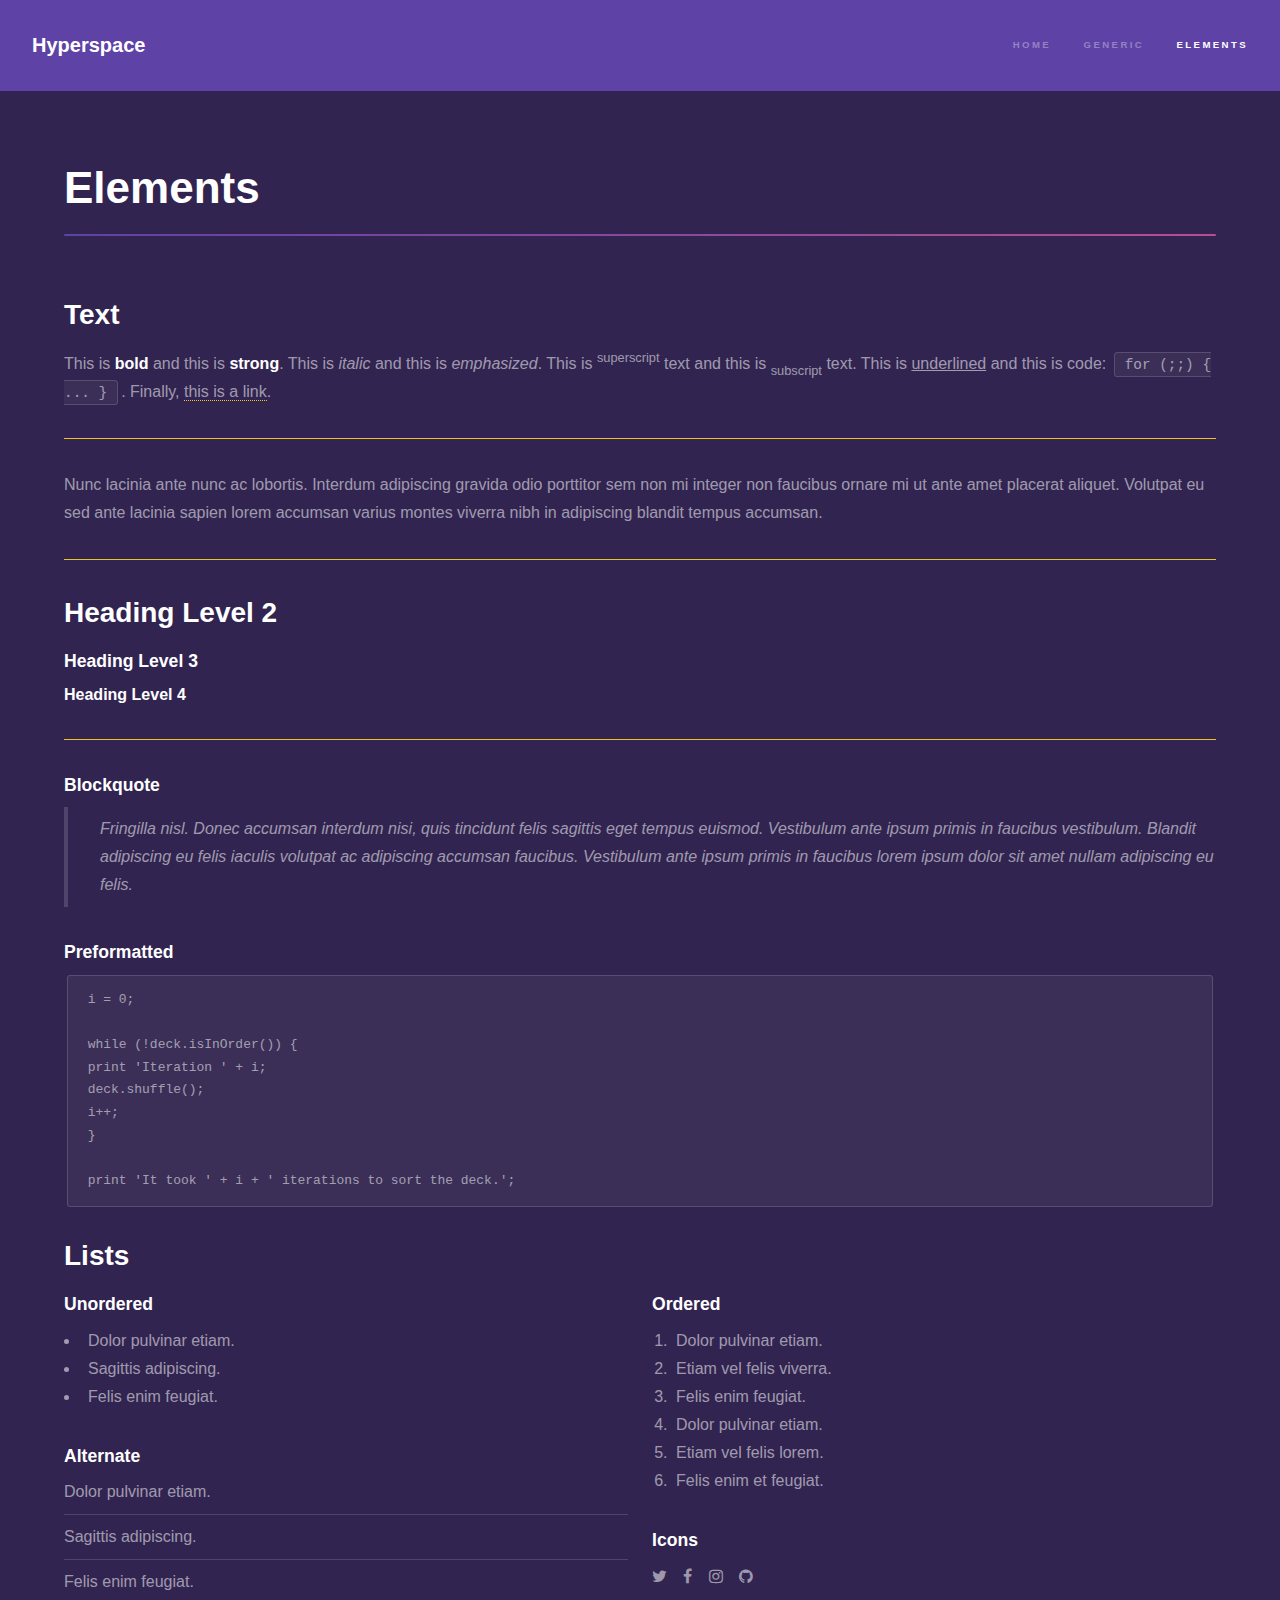
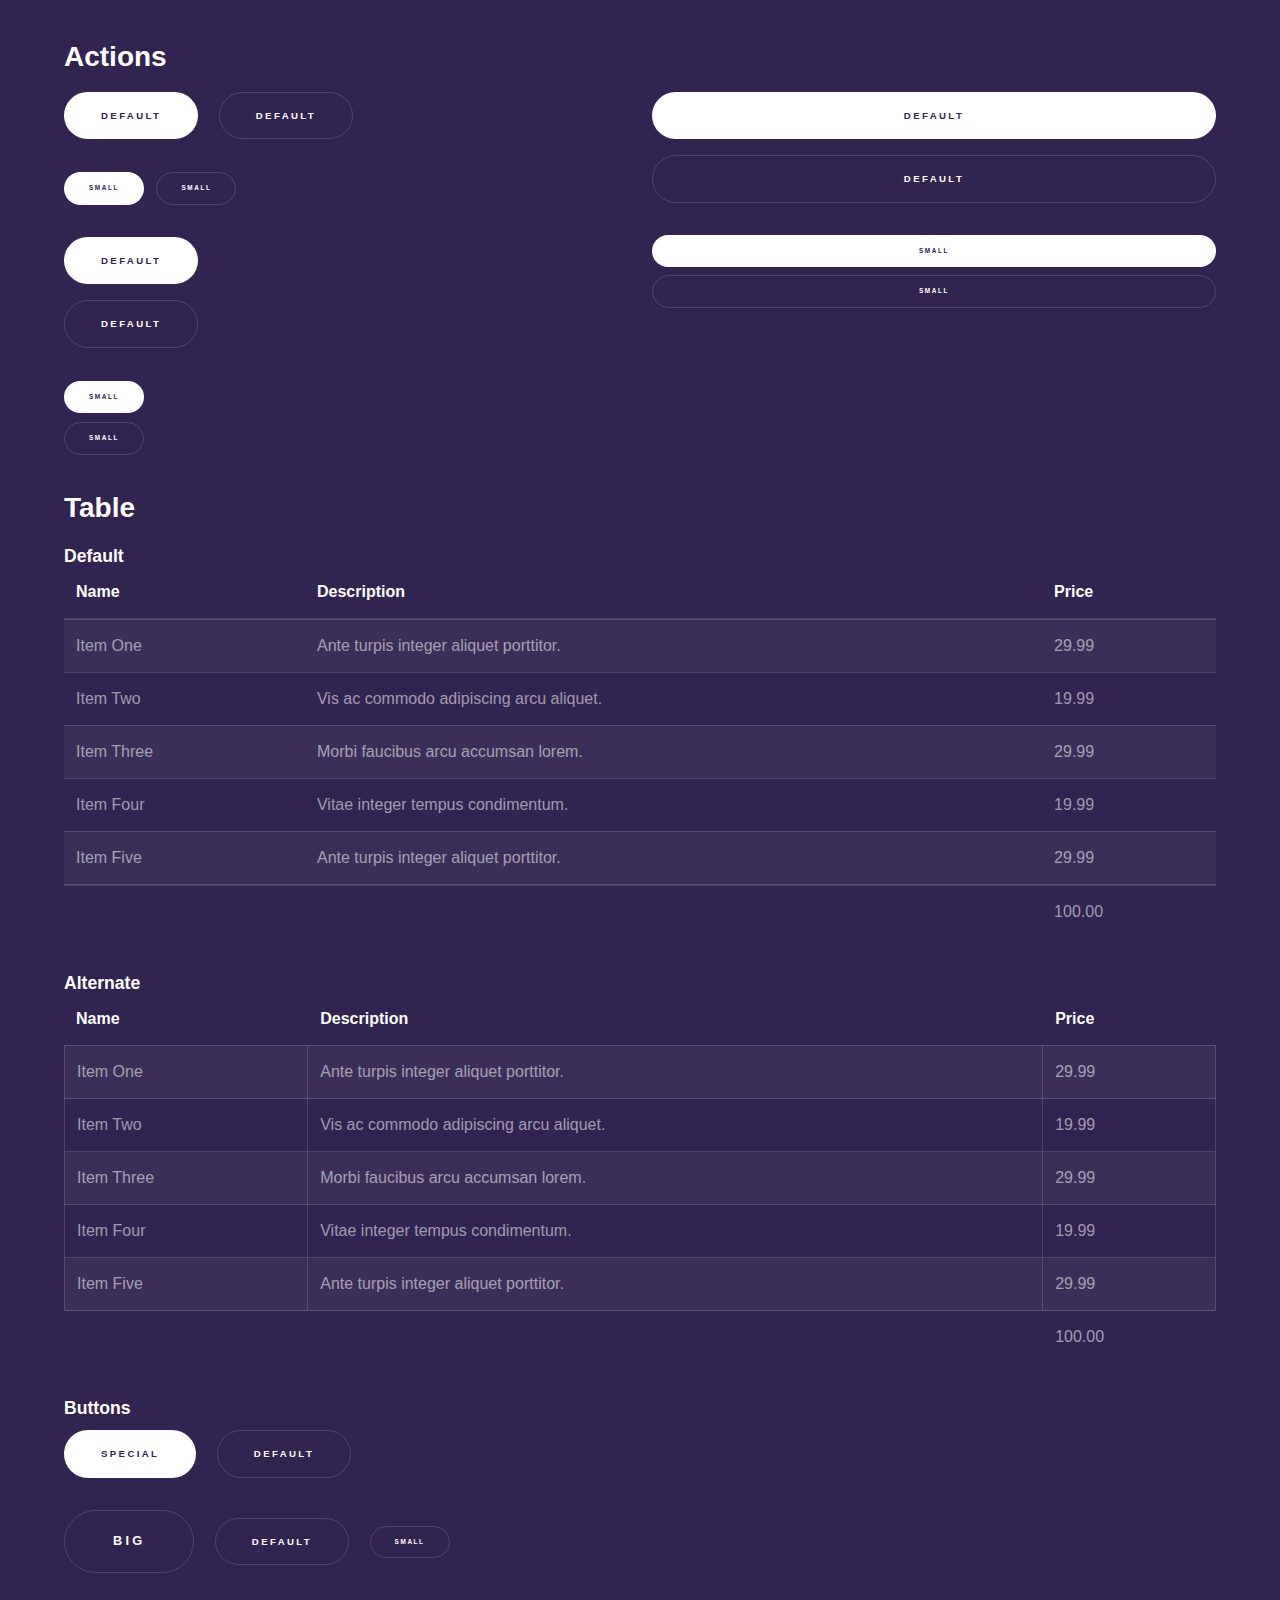
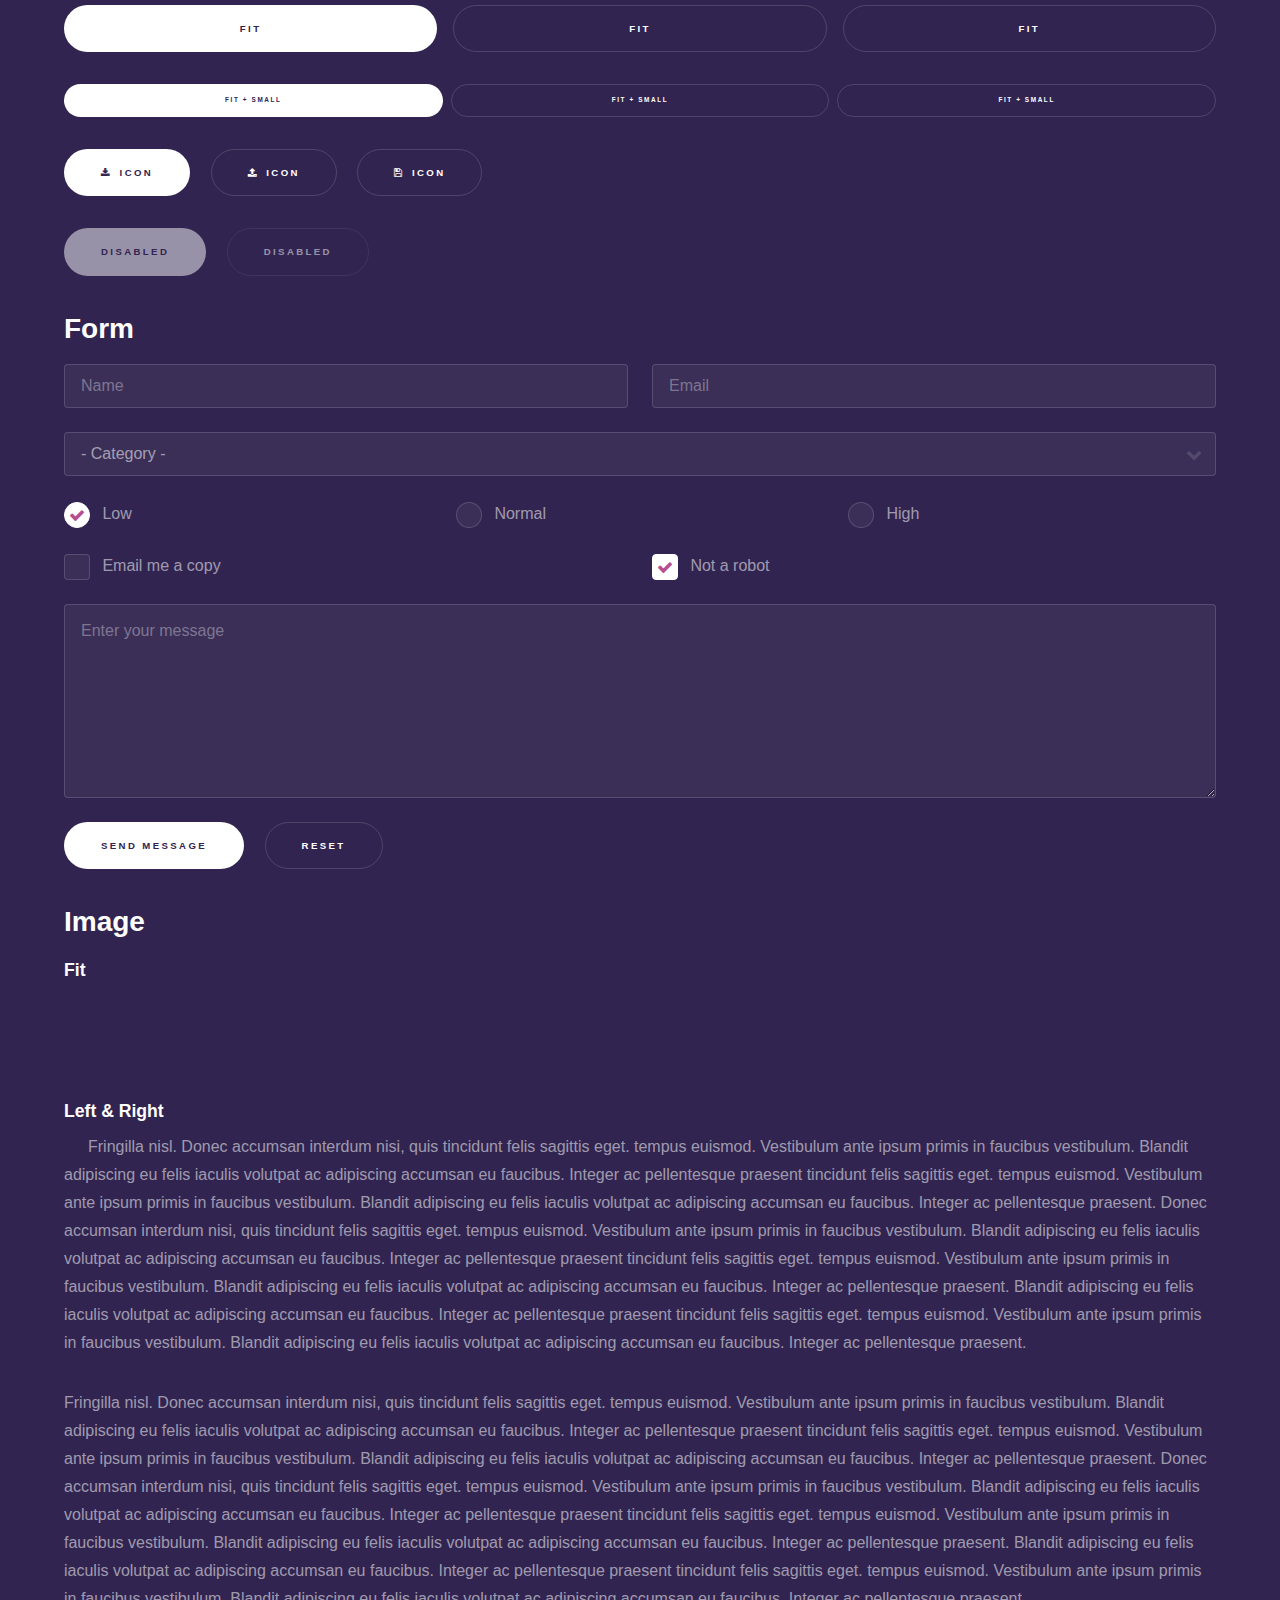
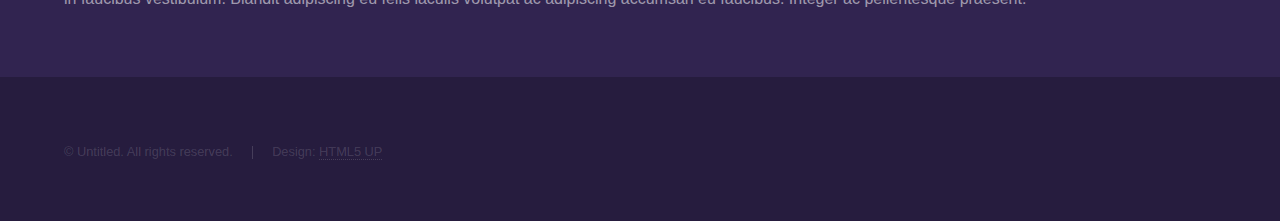
==== commit 79aeb05b: "Full website commit" ====
--- a/elements.html
+++ b/elements.html
@@ -1,12 +1,12 @@
 <!DOCTYPE HTML>
 <!--
-	Solid State by HTML5 UP
+	Hyperspace by HTML5 UP
 	html5up.net | @ajlkn
 	Free for personal and commercial use under the CCA 3.0 license (html5up.net/license)
 -->
 <html>
 	<head>
-		<title>Elements - Solid State by HTML5 UP</title>
+		<title>Elements - Hyperspace by HTML5 UP</title>
 		<meta charset="utf-8" />
 		<meta name="viewport" content="width=device-width, initial-scale=1" />
 		<!--[if lte IE 8]><script src="assets/js/ie/html5shiv.js"></script><![endif]-->
@@ -16,401 +16,349 @@
 	</head>
 	<body>
 
-		<!-- Page Wrapper -->
-			<div id="page-wrapper">
-
-				<!-- Header -->
-					<header id="header">
-						<h1><a href="index.html">Solid State</a></h1>
-						<nav>
-							<a href="#menu">Menu</a>
-						</nav>
-					</header>
-
-				<!-- Menu -->
-					<nav id="menu">
+		<!-- Header -->
+			<header id="header">
+				<a href="index.html" class="title">Hyperspace</a>
+				<nav>
+					<ul>
+						<li><a href="index.html">Home</a></li>
+						<li><a href="generic.html">Generic</a></li>
+						<li><a href="elements.html"  class="active">Elements</a></li>
+					</ul>
+				</nav>
+			</header>
+
+		<!-- Wrapper -->
+			<div id="wrapper">
+
+				<!-- Main -->
+					<section id="main" class="wrapper">
 						<div class="inner">
-							<h2>Menu</h2>
-							<ul class="links">
-								<li><a href="index.html">Home</a></li>
-								<li><a href="generic.html">Generic</a></li>
-								<li><a href="elements.html">Elements</a></li>
-								<li><a href="#">Log In</a></li>
-								<li><a href="#">Sign Up</a></li>
-							</ul>
-							<a href="#" class="close">Close</a>
-						</div>
-					</nav>
-
-				<!-- Wrapper -->
-					<section id="wrapper">
-						<header>
-							<div class="inner">
-								<h2>Elements</h2>
-								<p>Phasellus non pulvinar erat. Fusce tincidunt nisl eget ipsum.</p>
-							</div>
-						</header>
-
-						<!-- Content -->
-							<div class="wrapper">
-								<div class="inner">
-
-									<section>
-										<h3 class="major">Text</h3>
-										<p>This is <b>bold</b> and this is <strong>strong</strong>. This is <i>italic</i> and this is <em>emphasized</em>.
-										This is <sup>superscript</sup> text and this is <sub>subscript</sub> text.
-										This is <u>underlined</u> and this is code: <code>for (;;) { ... }</code>. Finally, <a href="#">this is a link</a>.</p>
-										<h4>Blockquote</h4>
-										<blockquote>Fringilla nisl. Donec accumsan interdum nisi, quis tincidunt felis sagittis eget tempus euismod. Vestibulum ante ipsum primis in faucibus vestibulum. Blandit adipiscing eu felis iaculis volutpat ac adipiscing accumsan faucibus. Vestibulum ante ipsum primis in faucibus lorem ipsum dolor sit amet nullam adipiscing eu felis.</blockquote>
-										<h4>Preformatted</h4>
-										<pre><code>i = 0;
+							<h1 class="major">Elements</h1>
+
+							<!-- Text -->
+								<section>
+									<h2>Text</h2>
+									<p>This is <b>bold</b> and this is <strong>strong</strong>. This is <i>italic</i> and this is <em>emphasized</em>.
+									This is <sup>superscript</sup> text and this is <sub>subscript</sub> text.
+									This is <u>underlined</u> and this is code: <code>for (;;) { ... }</code>. Finally, <a href="#">this is a link</a>.</p>
+									<hr />
+									<p>Nunc lacinia ante nunc ac lobortis. Interdum adipiscing gravida odio porttitor sem non mi integer non faucibus ornare mi ut ante amet placerat aliquet. Volutpat eu sed ante lacinia sapien lorem accumsan varius montes viverra nibh in adipiscing blandit tempus accumsan.</p>
+									<hr />
+									<h2>Heading Level 2</h2>
+									<h3>Heading Level 3</h3>
+									<h4>Heading Level 4</h4>
+									<hr />
+									<h3>Blockquote</h3>
+									<blockquote>Fringilla nisl. Donec accumsan interdum nisi, quis tincidunt felis sagittis eget tempus euismod. Vestibulum ante ipsum primis in faucibus vestibulum. Blandit adipiscing eu felis iaculis volutpat ac adipiscing accumsan faucibus. Vestibulum ante ipsum primis in faucibus lorem ipsum dolor sit amet nullam adipiscing eu felis.</blockquote>
+									<h3>Preformatted</h3>
+									<pre><code>i = 0;
 
 while (!deck.isInOrder()) {
-  print 'Iteration ' + i;
-  deck.shuffle();
-  i++;
+print 'Iteration ' + i;
+deck.shuffle();
+i++;
 }
 
 print 'It took ' + i + ' iterations to sort the deck.';</code></pre>
-									</section>
-
-									<section>
-										<h3 class="major">Lists</h3>
-										<div class="row">
-											<div class="6u 12u$(medium)">
-												<h4>Unordered</h4>
-												<ul>
-													<li>Dolor pulvinar etiam.</li>
-													<li>Sagittis adipiscing.</li>
-													<li>Felis enim feugiat.</li>
+								</section>
+
+							<!-- Lists -->
+								<section>
+									<h2>Lists</h2>
+									<div class="row">
+										<div class="6u 12u$(medium)">
+											<h3>Unordered</h3>
+											<ul>
+												<li>Dolor pulvinar etiam.</li>
+												<li>Sagittis adipiscing.</li>
+												<li>Felis enim feugiat.</li>
+											</ul>
+											<h3>Alternate</h3>
+											<ul class="alt">
+												<li>Dolor pulvinar etiam.</li>
+												<li>Sagittis adipiscing.</li>
+												<li>Felis enim feugiat.</li>
+											</ul>
+										</div>
+										<div class="6u$ 12u$(medium)">
+											<h3>Ordered</h3>
+											<ol>
+												<li>Dolor pulvinar etiam.</li>
+												<li>Etiam vel felis viverra.</li>
+												<li>Felis enim feugiat.</li>
+												<li>Dolor pulvinar etiam.</li>
+												<li>Etiam vel felis lorem.</li>
+												<li>Felis enim et feugiat.</li>
+											</ol>
+											<h3>Icons</h3>
+											<ul class="icons">
+												<li><a href="#" class="icon fa-twitter"><span class="label">Twitter</span></a></li>
+												<li><a href="#" class="icon fa-facebook"><span class="label">Facebook</span></a></li>
+												<li><a href="#" class="icon fa-instagram"><span class="label">Instagram</span></a></li>
+												<li><a href="#" class="icon fa-github"><span class="label">Github</span></a></li>
+											</ul>
+										</div>
+									</div>
+									<h2>Actions</h2>
+									<div class="row">
+										<div class="6u 12u$(medium)">
+											<ul class="actions">
+												<li><a href="#" class="button special">Default</a></li>
+												<li><a href="#" class="button">Default</a></li>
+											</ul>
+											<ul class="actions small">
+												<li><a href="#" class="button special small">Small</a></li>
+												<li><a href="#" class="button small">Small</a></li>
+											</ul>
+											<ul class="actions vertical">
+												<li><a href="#" class="button special">Default</a></li>
+												<li><a href="#" class="button">Default</a></li>
+											</ul>
+											<ul class="actions vertical small">
+												<li><a href="#" class="button special small">Small</a></li>
+												<li><a href="#" class="button small">Small</a></li>
+											</ul>
+										</div>
+										<div class="6u 12u$(medium)">
+											<ul class="actions vertical">
+												<li><a href="#" class="button special fit">Default</a></li>
+												<li><a href="#" class="button fit">Default</a></li>
+											</ul>
+											<ul class="actions vertical small">
+												<li><a href="#" class="button special small fit">Small</a></li>
+												<li><a href="#" class="button small fit">Small</a></li>
+											</ul>
+										</div>
+									</div>
+								</section>
+
+							<!-- Table -->
+								<section>
+									<h2>Table</h2>
+									<h3>Default</h3>
+									<div class="table-wrapper">
+										<table>
+											<thead>
+												<tr>
+													<th>Name</th>
+													<th>Description</th>
+													<th>Price</th>
+												</tr>
+											</thead>
+											<tbody>
+												<tr>
+													<td>Item One</td>
+													<td>Ante turpis integer aliquet porttitor.</td>
+													<td>29.99</td>
+												</tr>
+												<tr>
+													<td>Item Two</td>
+													<td>Vis ac commodo adipiscing arcu aliquet.</td>
+													<td>19.99</td>
+												</tr>
+												<tr>
+													<td>Item Three</td>
+													<td> Morbi faucibus arcu accumsan lorem.</td>
+													<td>29.99</td>
+												</tr>
+												<tr>
+													<td>Item Four</td>
+													<td>Vitae integer tempus condimentum.</td>
+													<td>19.99</td>
+												</tr>
+												<tr>
+													<td>Item Five</td>
+													<td>Ante turpis integer aliquet porttitor.</td>
+													<td>29.99</td>
+												</tr>
+											</tbody>
+											<tfoot>
+												<tr>
+													<td colspan="2"></td>
+													<td>100.00</td>
+												</tr>
+											</tfoot>
+										</table>
+									</div>
+
+									<h3>Alternate</h3>
+									<div class="table-wrapper">
+										<table class="alt">
+											<thead>
+												<tr>
+													<th>Name</th>
+													<th>Description</th>
+													<th>Price</th>
+												</tr>
+											</thead>
+											<tbody>
+												<tr>
+													<td>Item One</td>
+													<td>Ante turpis integer aliquet porttitor.</td>
+													<td>29.99</td>
+												</tr>
+												<tr>
+													<td>Item Two</td>
+													<td>Vis ac commodo adipiscing arcu aliquet.</td>
+													<td>19.99</td>
+												</tr>
+												<tr>
+													<td>Item Three</td>
+													<td> Morbi faucibus arcu accumsan lorem.</td>
+													<td>29.99</td>
+												</tr>
+												<tr>
+													<td>Item Four</td>
+													<td>Vitae integer tempus condimentum.</td>
+													<td>19.99</td>
+												</tr>
+												<tr>
+													<td>Item Five</td>
+													<td>Ante turpis integer aliquet porttitor.</td>
+													<td>29.99</td>
+												</tr>
+											</tbody>
+											<tfoot>
+												<tr>
+													<td colspan="2"></td>
+													<td>100.00</td>
+												</tr>
+											</tfoot>
+										</table>
+									</div>
+								</section>
+
+							<!-- Buttons -->
+								<section>
+									<h3>Buttons</h3>
+									<ul class="actions">
+										<li><a href="#" class="button special">Special</a></li>
+										<li><a href="#" class="button">Default</a></li>
+									</ul>
+									<ul class="actions">
+										<li><a href="#" class="button big">Big</a></li>
+										<li><a href="#" class="button">Default</a></li>
+										<li><a href="#" class="button small">Small</a></li>
+									</ul>
+									<ul class="actions fit">
+										<li><a href="#" class="button special fit">Fit</a></li>
+										<li><a href="#" class="button fit">Fit</a></li>
+										<li><a href="#" class="button fit">Fit</a></li>
+									</ul>
+									<ul class="actions fit small">
+										<li><a href="#" class="button special fit small">Fit + Small</a></li>
+										<li><a href="#" class="button fit small">Fit + Small</a></li>
+										<li><a href="#" class="button fit small">Fit + Small</a></li>
+									</ul>
+									<ul class="actions">
+										<li><a href="#" class="button special icon fa-download">Icon</a></li>
+										<li><a href="#" class="button icon fa-upload">Icon</a></li>
+										<li><a href="#" class="button icon fa-save">Icon</a></li>
+									</ul>
+									<ul class="actions">
+										<li><span class="button special disabled">Disabled</span></li>
+										<li><span class="button disabled">Disabled</span></li>
+									</ul>
+								</section>
+
+							<!-- Form -->
+								<section>
+									<h2>Form</h2>
+									<form method="post" action="#">
+										<div class="row uniform">
+											<div class="6u 12u$(xsmall)">
+												<input type="text" name="demo-name" id="demo-name" value="" placeholder="Name" />
+											</div>
+											<div class="6u$ 12u$(xsmall)">
+												<input type="email" name="demo-email" id="demo-email" value="" placeholder="Email" />
+											</div>
+											<div class="12u$">
+												<div class="select-wrapper">
+													<select name="demo-category" id="demo-category">
+														<option value="">- Category -</option>
+														<option value="1">Manufacturing</option>
+														<option value="1">Shipping</option>
+														<option value="1">Administration</option>
+														<option value="1">Human Resources</option>
+													</select>
+												</div>
+											</div>
+											<div class="4u 12u$(small)">
+												<input type="radio" id="demo-priority-low" name="demo-priority" checked>
+												<label for="demo-priority-low">Low</label>
+											</div>
+											<div class="4u 12u$(small)">
+												<input type="radio" id="demo-priority-normal" name="demo-priority">
+												<label for="demo-priority-normal">Normal</label>
+											</div>
+											<div class="4u$ 12u$(small)">
+												<input type="radio" id="demo-priority-high" name="demo-priority">
+												<label for="demo-priority-high">High</label>
+											</div>
+											<div class="6u 12u$(small)">
+												<input type="checkbox" id="demo-copy" name="demo-copy">
+												<label for="demo-copy">Email me a copy</label>
+											</div>
+											<div class="6u$ 12u$(small)">
+												<input type="checkbox" id="demo-human" name="demo-human" checked>
+												<label for="demo-human">Not a robot</label>
+											</div>
+											<div class="12u$">
+												<textarea name="demo-message" id="demo-message" placeholder="Enter your message" rows="6"></textarea>
+											</div>
+											<div class="12u$">
+												<ul class="actions">
+													<li><input type="submit" value="Send Message" class="special" /></li>
+													<li><input type="reset" value="Reset" /></li>
 												</ul>
-												<h4>Alternate</h4>
-												<ul class="alt">
-													<li>Dolor pulvinar etiam.</li>
-													<li>Sagittis adipiscing.</li>
-													<li>Felis enim feugiat.</li>
-												</ul>
-											</div>
-											<div class="6u$ 12u$(medium)">
-												<h4>Ordered</h4>
-												<ol>
-													<li>Dolor pulvinar etiam.</li>
-													<li>Etiam vel felis viverra.</li>
-													<li>Felis enim feugiat.</li>
-													<li>Dolor pulvinar etiam.</li>
-													<li>Etiam vel felis lorem.</li>
-													<li>Felis enim et feugiat.</li>
-												</ol>
-												<h4>Icons</h4>
-												<ul class="icons">
-													<li><a href="#" class="icon fa-twitter"><span class="label">Twitter</span></a></li>
-													<li><a href="#" class="icon fa-facebook"><span class="label">Facebook</span></a></li>
-													<li><a href="#" class="icon fa-instagram"><span class="label">Instagram</span></a></li>
-													<li><a href="#" class="icon fa-github"><span class="label">Github</span></a></li>
-												</ul>
-											</div>
-										</div>
-										<h4>Actions</h4>
-										<div class="row">
-											<div class="6u 12u$(medium)">
-												<ul class="actions">
-													<li><a href="#" class="button special">Default</a></li>
-													<li><a href="#" class="button">Default</a></li>
-												</ul>
-												<ul class="actions small">
-													<li><a href="#" class="button special small">Small</a></li>
-													<li><a href="#" class="button small">Small</a></li>
-												</ul>
-												<ul class="actions vertical">
-													<li><a href="#" class="button special">Default</a></li>
-													<li><a href="#" class="button">Default</a></li>
-												</ul>
-												<ul class="actions vertical small">
-													<li><a href="#" class="button special small">Small</a></li>
-													<li><a href="#" class="button small">Small</a></li>
-												</ul>
-											</div>
-											<div class="6u 12u$(medium)">
-												<ul class="actions vertical">
-													<li><a href="#" class="button special fit">Default</a></li>
-													<li><a href="#" class="button fit">Default</a></li>
-												</ul>
-												<ul class="actions vertical small">
-													<li><a href="#" class="button special small fit">Small</a></li>
-													<li><a href="#" class="button small fit">Small</a></li>
-												</ul>
-											</div>
-										</div>
-										<h4>Pagination</h4>
-										<ul class="pagination">
-											<li><span class="button small disabled">Prev</span></li>
-											<li><a href="#" class="page active">1</a></li>
-											<li><a href="#" class="page">2</a></li>
-											<li><a href="#" class="page">3</a></li>
-											<li><span>&hellip;</span></li>
-											<li><a href="#" class="page">8</a></li>
-											<li><a href="#" class="page">9</a></li>
-											<li><a href="#" class="page">10</a></li>
-											<li><a href="#" class="button small">Next</a></li>
-										</ul>
-									</section>
-
-									<section>
-										<h3 class="major">Table</h3>
-										<h4>Default</h4>
-										<div class="table-wrapper">
-											<table>
-												<thead>
-													<tr>
-														<th>Name</th>
-														<th>Description</th>
-														<th>Price</th>
-													</tr>
-												</thead>
-												<tbody>
-													<tr>
-														<td>Item One</td>
-														<td>Ante turpis integer aliquet porttitor.</td>
-														<td>29.99</td>
-													</tr>
-													<tr>
-														<td>Item Two</td>
-														<td>Vis ac commodo adipiscing arcu aliquet.</td>
-														<td>19.99</td>
-													</tr>
-													<tr>
-														<td>Item Three</td>
-														<td> Morbi faucibus arcu accumsan lorem.</td>
-														<td>29.99</td>
-													</tr>
-													<tr>
-														<td>Item Four</td>
-														<td>Vitae integer tempus condimentum.</td>
-														<td>19.99</td>
-													</tr>
-													<tr>
-														<td>Item Five</td>
-														<td>Ante turpis integer aliquet porttitor.</td>
-														<td>29.99</td>
-													</tr>
-												</tbody>
-												<tfoot>
-													<tr>
-														<td colspan="2"></td>
-														<td>100.00</td>
-													</tr>
-												</tfoot>
-											</table>
-										</div>
-
-										<h4>Alternate</h4>
-										<div class="table-wrapper">
-											<table class="alt">
-												<thead>
-													<tr>
-														<th>Name</th>
-														<th>Description</th>
-														<th>Price</th>
-													</tr>
-												</thead>
-												<tbody>
-													<tr>
-														<td>Item One</td>
-														<td>Ante turpis integer aliquet porttitor.</td>
-														<td>29.99</td>
-													</tr>
-													<tr>
-														<td>Item Two</td>
-														<td>Vis ac commodo adipiscing arcu aliquet.</td>
-														<td>19.99</td>
-													</tr>
-													<tr>
-														<td>Item Three</td>
-														<td> Morbi faucibus arcu accumsan lorem.</td>
-														<td>29.99</td>
-													</tr>
-													<tr>
-														<td>Item Four</td>
-														<td>Vitae integer tempus condimentum.</td>
-														<td>19.99</td>
-													</tr>
-													<tr>
-														<td>Item Five</td>
-														<td>Ante turpis integer aliquet porttitor.</td>
-														<td>29.99</td>
-													</tr>
-												</tbody>
-												<tfoot>
-													<tr>
-														<td colspan="2"></td>
-														<td>100.00</td>
-													</tr>
-												</tfoot>
-											</table>
-										</div>
-									</section>
-
-									<section>
-										<h3 class="major">Buttons</h3>
-										<ul class="actions">
-											<li><a href="#" class="button special">Special</a></li>
-											<li><a href="#" class="button">Default</a></li>
-										</ul>
-										<ul class="actions">
-											<li><a href="#" class="button big">Big</a></li>
-											<li><a href="#" class="button small">Small</a></li>
-										</ul>
-										<ul class="actions fit">
-											<li><a href="#" class="button fit">Fit</a></li>
-											<li><a href="#" class="button special fit">Fit</a></li>
-											<li><a href="#" class="button fit">Fit</a></li>
-										</ul>
-										<ul class="actions fit small">
-											<li><a href="#" class="button special fit small">Fit + Small</a></li>
-											<li><a href="#" class="button fit small">Fit + Small</a></li>
-											<li><a href="#" class="button special fit small">Fit + Small</a></li>
-										</ul>
-										<ul class="actions">
-											<li><a href="#" class="button special icon fa-download">Icon</a></li>
-											<li><a href="#" class="button icon fa-download">Icon</a></li>
-										</ul>
-										<ul class="actions">
-											<li><span class="button special disabled">Disabled</span></li>
-											<li><span class="button disabled">Disabled</span></li>
-										</ul>
-									</section>
-
-									<section>
-										<h3 class="major">Form</h3>
-										<form method="post" action="#">
-											<div class="row uniform">
-												<div class="6u 12u$(xsmall)">
-													<label for="demo-name">Name</label>
-													<input type="text" name="demo-name" id="demo-name" value="" />
-												</div>
-												<div class="6u$ 12u$(xsmall)">
-													<label for="demo-email">Email</label>
-													<input type="email" name="demo-email" id="demo-email" value="" />
-												</div>
-												<div class="12u$">
-													<label for="demo-category">Category</label>
-													<div class="select-wrapper">
-														<select name="demo-category" id="demo-category">
-															<option value="">-</option>
-															<option value="1">Manufacturing</option>
-															<option value="1">Shipping</option>
-															<option value="1">Administration</option>
-															<option value="1">Human Resources</option>
-														</select>
-													</div>
-												</div>
-												<div class="4u 12u$(small)">
-													<input type="radio" id="demo-priority-low" name="demo-priority" checked>
-													<label for="demo-priority-low">Low Priority</label>
-												</div>
-												<div class="4u 12u$(small)">
-													<input type="radio" id="demo-priority-normal" name="demo-priority">
-													<label for="demo-priority-normal">Normal Priority</label>
-												</div>
-												<div class="4u$ 12u$(small)">
-													<input type="radio" id="demo-priority-high" name="demo-priority">
-													<label for="demo-priority-high">High Priority</label>
-												</div>
-												<div class="6u 12u$(small)">
-													<input type="checkbox" id="demo-copy" name="demo-copy">
-													<label for="demo-copy">Email me a copy</label>
-												</div>
-												<div class="6u$ 12u$(small)">
-													<input type="checkbox" id="demo-human" name="demo-human" checked>
-													<label for="demo-human">Not a robot</label>
-												</div>
-												<div class="12u$">
-													<label for="demo-message">Message</label>
-													<textarea name="demo-message" id="demo-message" rows="6"></textarea>
-												</div>
-												<div class="12u$">
-													<ul class="actions">
-														<li><input type="submit" value="Send Message" class="special" /></li>
-														<li><input type="reset" value="Reset" /></li>
-													</ul>
-												</div>
-											</div>
-										</form>
-									</section>
-
-									<section>
-										<h3 class="major">Image</h3>
-										<h4>Fit</h4>
-										<div class="box alt">
-											<div class="row uniform">
-												<div class="12u$"><span class="image fit"><img src="images/pic08.jpg" alt="" /></span></div>
-												<div class="4u"><span class="image fit"><img src="images/pic05.jpg" alt="" /></span></div>
-												<div class="4u"><span class="image fit"><img src="images/pic06.jpg" alt="" /></span></div>
-												<div class="4u$"><span class="image fit"><img src="images/pic07.jpg" alt="" /></span></div>
-												<div class="4u"><span class="image fit"><img src="images/pic07.jpg" alt="" /></span></div>
-												<div class="4u"><span class="image fit"><img src="images/pic05.jpg" alt="" /></span></div>
-												<div class="4u$"><span class="image fit"><img src="images/pic06.jpg" alt="" /></span></div>
-												<div class="4u"><span class="image fit"><img src="images/pic06.jpg" alt="" /></span></div>
-												<div class="4u"><span class="image fit"><img src="images/pic07.jpg" alt="" /></span></div>
-												<div class="4u$"><span class="image fit"><img src="images/pic05.jpg" alt="" /></span></div>
-											</div>
-										</div>
-										<h4>Left &amp; Right</h4>
-										<p><span class="image left"><img src="images/pic01.jpg" alt="" /></span>Morbi mattis mi consectetur tortor elementum, varius pellentesque velit convallis. Aenean tincidunt lectus auctor mauris maximus, ac scelerisque ipsum tempor. Duis vulputate ex et ex tincidunt, quis lacinia velit aliquet. Duis non efficitur nisi, id malesuada justo. Maecenas sagittis felis ac sagittis semper. Curabitur purus leo, tempus sed finibus eget, fringilla quis risus. Maecenas et lorem quis sem varius sagittis et a est. Maecenas iaculis iaculis sem. Donec vel dolor at arcu tincidunt bibendum. Interdum et malesuada fames ac ante ipsum primis in faucibus. Fusce ut aliquet justo. Donec id neque ipsum. Integer eget ultricies odio. Nam vel ex a orci fringilla tincidunt. Aliquam eleifend ligula non velit accumsan cursus. Etiam ut gravida sapien. Morbi mattis mi consectetur tortor elementum, varius pellentesque velit convallis. Aenean tincidunt lectus auctor mauris maximus, ac scelerisque ipsum tempor. Duis vulputate ex et ex tincidunt, quis lacinia velit aliquet. Duis non efficitur nisi, id malesuada justo. Maecenas sagittis felis ac sagittis semper. Curabitur purus leo, tempus sed finibus eget, fringilla quis risus. Maecenas et lorem quis sem varius sagittis et a est. Maecenas iaculis iaculis sem. Donec vel dolor at arcu tincidunt bibendum. Interdum et malesuada fames ac ante ipsum primis in faucibus. Fusce ut aliquet justo. Donec id neque ipsum. Integer eget ultricies odio. Nam vel ex a orci fringilla tincidunt. Aliquam eleifend ligula non velit accumsan cursus. Etiam ut gravida sapien.</p>
-										<p><span class="image right"><img src="images/pic02.jpg" alt="" /></span>Vestibulum ultrices risus velit, sit amet blandit massa auctor sit amet. Sed eu lectus sem. Phasellus in odio at ipsum porttitor mollis id vel diam. Praesent sit amet posuere risus, eu faucibus lectus. Vivamus ex ligula, tempus pulvinar ipsum in, auctor porta quam. Proin nec dui cursus, posuere dui eget interdum. Fusce lectus magna, sagittis at facilisis vitae, pellentesque at etiam. Quisque posuere leo quis sem commodo, vel scelerisque nisi scelerisque. Suspendisse id quam vel tortor tincidunt suscipit. Nullam auctor orci eu dolor consectetur, interdum ullamcorper ante tincidunt. Mauris felis nec felis elementum varius. Nam sapien ante, varius in pulvinar vitae, rhoncus id massa. Donec varius ex in mauris ornare, eget euismod urna egestas. Etiam lacinia tempor ipsum, sodales porttitor justo. Aliquam dolor quam, semper in tortor eu, volutpat efficitur quam. Fusce nec fermentum nisl. Aenean erat diam, tempus aliquet erat. Etiam iaculis nulla ipsum, et pharetra libero rhoncus ut. Phasellus rutrum cursus velit, eget condimentum nunc blandit vel. In at pulvinar lectus. Morbi diam ante, vulputate et imperdiet eget, fermentum non dolor. Ut eleifend sagittis tincidunt. Sed viverra commodo mi, ac rhoncus justo. Duis neque ligula, elementum ut enim vel, posuere finibus justo. Vivamus facilisis maximus nibh quis pulvinar. Quisque hendrerit in ipsum id tellus facilisis fermentum. Proin mauris dui.</p>
-									</section>
-
-								</div>
-							</div>
-
-					</section>
-
-				<!-- Footer -->
-					<section id="footer">
-						<div class="inner">
-							<h2 class="major">Get in touch</h2>
-							<p>Cras mattis ante fermentum, malesuada neque vitae, eleifend erat. Phasellus non pulvinar erat. Fusce tincidunt, nisl eget mattis egestas, purus ipsum consequat orci, sit amet lobortis lorem lacus in tellus. Sed ac elementum arcu. Quisque placerat auctor laoreet.</p>
-							<form method="post" action="#">
-								<div class="field">
-									<label for="name">Name</label>
-									<input type="text" name="name" id="name" />
-								</div>
-								<div class="field">
-									<label for="email">Email</label>
-									<input type="email" name="email" id="email" />
-								</div>
-								<div class="field">
-									<label for="message">Message</label>
-									<textarea name="message" id="message" rows="4"></textarea>
-								</div>
-								<ul class="actions">
-									<li><input type="submit" value="Send Message" /></li>
-								</ul>
-							</form>
-							<ul class="contact">
-								<li class="fa-home">
-									Untitled Inc<br />
-									1234 Somewhere Road Suite #2894<br />
-									Nashville, TN 00000-0000
-								</li>
-								<li class="fa-phone">(000) 000-0000</li>
-								<li class="fa-envelope"><a href="#">information@untitled.tld</a></li>
-								<li class="fa-twitter"><a href="#">twitter.com/untitled-tld</a></li>
-								<li class="fa-facebook"><a href="#">facebook.com/untitled-tld</a></li>
-								<li class="fa-instagram"><a href="#">instagram.com/untitled-tld</a></li>
-							</ul>
-							<ul class="copyright">
-								<li>&copy; Untitled Inc. All rights reserved.</li><li>Design: <a href="http://html5up.net">HTML5 UP</a></li>
-							</ul>
+											</div>
+										</div>
+									</form>
+								</section>
+
+							<!-- Image -->
+								<section>
+									<h2>Image</h2>
+									<h3>Fit</h3>
+									<div class="box alt">
+										<div class="row uniform">
+											<div class="12u$"><span class="image fit"><img src="images/pic04.jpg" alt="" /></span></div>
+											<div class="4u"><span class="image fit"><img src="images/pic01.jpg" alt="" /></span></div>
+											<div class="4u"><span class="image fit"><img src="images/pic02.jpg" alt="" /></span></div>
+											<div class="4u$"><span class="image fit"><img src="images/pic03.jpg" alt="" /></span></div>
+											<div class="4u"><span class="image fit"><img src="images/pic03.jpg" alt="" /></span></div>
+											<div class="4u"><span class="image fit"><img src="images/pic01.jpg" alt="" /></span></div>
+											<div class="4u$"><span class="image fit"><img src="images/pic02.jpg" alt="" /></span></div>
+											<div class="4u"><span class="image fit"><img src="images/pic02.jpg" alt="" /></span></div>
+											<div class="4u"><span class="image fit"><img src="images/pic03.jpg" alt="" /></span></div>
+											<div class="4u$"><span class="image fit"><img src="images/pic01.jpg" alt="" /></span></div>
+										</div>
+									</div>
+									<h3>Left &amp; Right</h3>
+									<p><span class="image left"><img src="images/pic05.jpg" alt="" /></span>Fringilla nisl. Donec accumsan interdum nisi, quis tincidunt felis sagittis eget. tempus euismod. Vestibulum ante ipsum primis in faucibus vestibulum. Blandit adipiscing eu felis iaculis volutpat ac adipiscing accumsan eu faucibus. Integer ac pellentesque praesent tincidunt felis sagittis eget. tempus euismod. Vestibulum ante ipsum primis in faucibus vestibulum. Blandit adipiscing eu felis iaculis volutpat ac adipiscing accumsan eu faucibus. Integer ac pellentesque praesent. Donec accumsan interdum nisi, quis tincidunt felis sagittis eget. tempus euismod. Vestibulum ante ipsum primis in faucibus vestibulum. Blandit adipiscing eu felis iaculis volutpat ac adipiscing accumsan eu faucibus. Integer ac pellentesque praesent tincidunt felis sagittis eget. tempus euismod. Vestibulum ante ipsum primis in faucibus vestibulum. Blandit adipiscing eu felis iaculis volutpat ac adipiscing accumsan eu faucibus. Integer ac pellentesque praesent. Blandit adipiscing eu felis iaculis volutpat ac adipiscing accumsan eu faucibus. Integer ac pellentesque praesent tincidunt felis sagittis eget. tempus euismod. Vestibulum ante ipsum primis in faucibus vestibulum. Blandit adipiscing eu felis iaculis volutpat ac adipiscing accumsan eu faucibus. Integer ac pellentesque praesent.</p>
+									<p><span class="image right"><img src="images/pic06.jpg" alt="" /></span>Fringilla nisl. Donec accumsan interdum nisi, quis tincidunt felis sagittis eget. tempus euismod. Vestibulum ante ipsum primis in faucibus vestibulum. Blandit adipiscing eu felis iaculis volutpat ac adipiscing accumsan eu faucibus. Integer ac pellentesque praesent tincidunt felis sagittis eget. tempus euismod. Vestibulum ante ipsum primis in faucibus vestibulum. Blandit adipiscing eu felis iaculis volutpat ac adipiscing accumsan eu faucibus. Integer ac pellentesque praesent. Donec accumsan interdum nisi, quis tincidunt felis sagittis eget. tempus euismod. Vestibulum ante ipsum primis in faucibus vestibulum. Blandit adipiscing eu felis iaculis volutpat ac adipiscing accumsan eu faucibus. Integer ac pellentesque praesent tincidunt felis sagittis eget. tempus euismod. Vestibulum ante ipsum primis in faucibus vestibulum. Blandit adipiscing eu felis iaculis volutpat ac adipiscing accumsan eu faucibus. Integer ac pellentesque praesent. Blandit adipiscing eu felis iaculis volutpat ac adipiscing accumsan eu faucibus. Integer ac pellentesque praesent tincidunt felis sagittis eget. tempus euismod. Vestibulum ante ipsum primis in faucibus vestibulum. Blandit adipiscing eu felis iaculis volutpat ac adipiscing accumsan eu faucibus. Integer ac pellentesque praesent.</p>
+								</section>
+
 						</div>
 					</section>
 
 			</div>
 
+		<!-- Footer -->
+			<footer id="footer" class="wrapper alt">
+				<div class="inner">
+					<ul class="menu">
+						<li>&copy; Untitled. All rights reserved.</li><li>Design: <a href="http://html5up.net">HTML5 UP</a></li>
+					</ul>
+				</div>
+			</footer>
+
 		<!-- Scripts -->
-			<script src="assets/js/skel.min.js"></script>
 			<script src="assets/js/jquery.min.js"></script>
 			<script src="assets/js/jquery.scrollex.min.js"></script>
+			<script src="assets/js/jquery.scrolly.min.js"></script>
+			<script src="assets/js/skel.min.js"></script>
 			<script src="assets/js/util.js"></script>
 			<!--[if lte IE 8]><script src="assets/js/ie/respond.min.js"></script><![endif]-->
 			<script src="assets/js/main.js"></script>
--- a/assets/css/main.css
+++ b/assets/css/main.css
@@ -1,8 +1,7 @@
 @import url(font-awesome.min.css);
-@import url("https://fonts.googleapis.com/css?family=Raleway:200,700|Source+Sans+Pro:300,600,300italic,600italic");
 
 /*
-	Solid State by HTML5 UP
+	Hyperspace by HTML5 UP
 	html5up.net | @ajlkn
 	Free for personal and commercial use under the CCA 3.0 license (html5up.net/license)
 */
@@ -104,83 +103,83 @@
 	}
 
 	.row > * {
-		padding: 0 0 0 1.75em;
+		padding: 0 0 0 1.5em;
 	}
 
 	.row {
-		margin: 0 0 -1px -1.75em;
+		margin: 0 0 -1px -1.5em;
 	}
 
 	.row.uniform > * {
-		padding: 1.75em 0 0 1.75em;
+		padding: 1.5em 0 0 1.5em;
 	}
 
 	.row.uniform {
-		margin: -1.75em 0 -1px -1.75em;
+		margin: -1.5em 0 -1px -1.5em;
 	}
 
 	.row.\32 00\25 > * {
-		padding: 0 0 0 3.5em;
+		padding: 0 0 0 3em;
 	}
 
 	.row.\32 00\25 {
-		margin: 0 0 -1px -3.5em;
+		margin: 0 0 -1px -3em;
 	}
 
 	.row.uniform.\32 00\25 > * {
-		padding: 3.5em 0 0 3.5em;
+		padding: 3em 0 0 3em;
 	}
 
 	.row.uniform.\32 00\25 {
-		margin: -3.5em 0 -1px -3.5em;
+		margin: -3em 0 -1px -3em;
 	}
 
 	.row.\31 50\25 > * {
-		padding: 0 0 0 2.625em;
+		padding: 0 0 0 2.25em;
 	}
 
 	.row.\31 50\25 {
-		margin: 0 0 -1px -2.625em;
+		margin: 0 0 -1px -2.25em;
 	}
 
 	.row.uniform.\31 50\25 > * {
-		padding: 2.625em 0 0 2.625em;
+		padding: 2.25em 0 0 2.25em;
 	}
 
 	.row.uniform.\31 50\25 {
-		margin: -2.625em 0 -1px -2.625em;
+		margin: -2.25em 0 -1px -2.25em;
 	}
 
 	.row.\35 0\25 > * {
-		padding: 0 0 0 0.875em;
+		padding: 0 0 0 0.75em;
 	}
 
 	.row.\35 0\25 {
-		margin: 0 0 -1px -0.875em;
+		margin: 0 0 -1px -0.75em;
 	}
 
 	.row.uniform.\35 0\25 > * {
-		padding: 0.875em 0 0 0.875em;
+		padding: 0.75em 0 0 0.75em;
 	}
 
 	.row.uniform.\35 0\25 {
-		margin: -0.875em 0 -1px -0.875em;
+		margin: -0.75em 0 -1px -0.75em;
 	}
 
 	.row.\32 5\25 > * {
-		padding: 0 0 0 0.4375em;
+		padding: 0 0 0 0.375em;
 	}
 
 	.row.\32 5\25 {
-		margin: 0 0 -1px -0.4375em;
+		margin: 0 0 -1px -0.375em;
 	}
 
 	.row.uniform.\32 5\25 > * {
-		padding: 0.4375em 0 0 0.4375em;
+		padding: 0.375em 0 0 0.375em;
 	}
 
 	.row.uniform.\32 5\25 {
-		margin: -0.4375em 0 -1px -0.4375em;
+		margin: -0.375em 0 -1px -0.375em;
 	}
 
 	.\31 2u, .\31 2u\24 {
@@ -317,83 +316,83 @@
 	@media screen and (max-width: 1680px) {
 
 		.row > * {
-			padding: 0 0 0 1.75em;
+			padding: 0 0 0 1.5em;
 		}
 
 		.row {
-			margin: 0 0 -1px -1.75em;
+			margin: 0 0 -1px -1.5em;
 		}
 
 		.row.uniform > * {
-			padding: 1.75em 0 0 1.75em;
+			padding: 1.5em 0 0 1.5em;
 		}
 
 		.row.uniform {
-			margin: -1.75em 0 -1px -1.75em;
+			margin: -1.5em 0 -1px -1.5em;
 		}
 
 		.row.\32 00\25 > * {
-			padding: 0 0 0 3.5em;
+			padding: 0 0 0 3em;
 		}
 
 		.row.\32 00\25 {
-			margin: 0 0 -1px -3.5em;
+			margin: 0 0 -1px -3em;
 		}
 
 		.row.uniform.\32 00\25 > * {
-			padding: 3.5em 0 0 3.5em;
+			padding: 3em 0 0 3em;
 		}
 
 		.row.uniform.\32 00\25 {
-			margin: -3.5em 0 -1px -3.5em;
+			margin: -3em 0 -1px -3em;
 		}
 
 		.row.\31 50\25 > * {
-			padding: 0 0 0 2.625em;
+			padding: 0 0 0 2.25em;
 		}
 
 		.row.\31 50\25 {
-			margin: 0 0 -1px -2.625em;
+			margin: 0 0 -1px -2.25em;
 		}
 
 		.row.uniform.\31 50\25 > * {
-			padding: 2.625em 0 0 2.625em;
+			padding: 2.25em 0 0 2.25em;
 		}
 
 		.row.uniform.\31 50\25 {
-			margin: -2.625em 0 -1px -2.625em;
+			margin: -2.25em 0 -1px -2.25em;
 		}
 
 		.row.\35 0\25 > * {
-			padding: 0 0 0 0.875em;
+			padding: 0 0 0 0.75em;
 		}
 
 		.row.\35 0\25 {
-			margin: 0 0 -1px -0.875em;
+			margin: 0 0 -1px -0.75em;
 		}
 
 		.row.uniform.\35 0\25 > * {
-			padding: 0.875em 0 0 0.875em;
+			padding: 0.75em 0 0 0.75em;
 		}
 
 		.row.uniform.\35 0\25 {
-			margin: -0.875em 0 -1px -0.875em;
+			margin: -0.75em 0 -1px -0.75em;
 		}
 
 		.row.\32 5\25 > * {
-			padding: 0 0 0 0.4375em;
+			padding: 0 0 0 0.375em;
 		}
 
 		.row.\32 5\25 {
-			margin: 0 0 -1px -0.4375em;
+			margin: 0 0 -1px -0.375em;
 		}
 
 		.row.uniform.\32 5\25 > * {
-			padding: 0.4375em 0 0 0.4375em;
+			padding: 0.375em 0 0 0.375em;
 		}
 
 		.row.uniform.\32 5\25 {
-			margin: -0.4375em 0 -1px -0.4375em;
+			margin: -0.375em 0 -1px -0.375em;
 		}
 
 		.\31 2u\28xlarge\29, .\31 2u\24\28xlarge\29 {
@@ -532,83 +531,83 @@
 	@media screen and (max-width: 1280px) {
 
 		.row > * {
-			padding: 0 0 0 1.75em;
+			padding: 0 0 0 1.5em;
 		}
 
 		.row {
-			margin: 0 0 -1px -1.75em;
+			margin: 0 0 -1px -1.5em;
 		}
 
 		.row.uniform > * {
-			padding: 1.75em 0 0 1.75em;
+			padding: 1.5em 0 0 1.5em;
 		}
 
 		.row.uniform {
-			margin: -1.75em 0 -1px -1.75em;
+			margin: -1.5em 0 -1px -1.5em;
 		}
 
 		.row.\32 00\25 > * {
-			padding: 0 0 0 3.5em;
+			padding: 0 0 0 3em;
 		}
 
 		.row.\32 00\25 {
-			margin: 0 0 -1px -3.5em;
+			margin: 0 0 -1px -3em;
 		}
 
 		.row.uniform.\32 00\25 > * {
-			padding: 3.5em 0 0 3.5em;
+			padding: 3em 0 0 3em;
 		}
 
 		.row.uniform.\32 00\25 {
-			margin: -3.5em 0 -1px -3.5em;
+			margin: -3em 0 -1px -3em;
 		}
 
 		.row.\31 50\25 > * {
-			padding: 0 0 0 2.625em;
+			padding: 0 0 0 2.25em;
 		}
 
 		.row.\31 50\25 {
-			margin: 0 0 -1px -2.625em;
+			margin: 0 0 -1px -2.25em;
 		}
 
 		.row.uniform.\31 50\25 > * {
-			padding: 2.625em 0 0 2.625em;
+			padding: 2.25em 0 0 2.25em;
 		}
 
 		.row.uniform.\31 50\25 {
-			margin: -2.625em 0 -1px -2.625em;
+			margin: -2.25em 0 -1px -2.25em;
 		}
 
 		.row.\35 0\25 > * {
-			padding: 0 0 0 0.875em;
+			padding: 0 0 0 0.75em;
 		}
 
 		.row.\35 0\25 {
-			margin: 0 0 -1px -0.875em;
+			margin: 0 0 -1px -0.75em;
 		}
 
 		.row.uniform.\35 0\25 > * {
-			padding: 0.875em 0 0 0.875em;
+			padding: 0.75em 0 0 0.75em;
 		}
 
 		.row.uniform.\35 0\25 {
-			margin: -0.875em 0 -1px -0.875em;
+			margin: -0.75em 0 -1px -0.75em;
 		}
 
 		.row.\32 5\25 > * {
-			padding: 0 0 0 0.4375em;
+			padding: 0 0 0 0.375em;
 		}
 
 		.row.\32 5\25 {
-			margin: 0 0 -1px -0.4375em;
+			margin: 0 0 -1px -0.375em;
 		}
 
 		.row.uniform.\32 5\25 > * {
-			padding: 0.4375em 0 0 0.4375em;
+			padding: 0.375em 0 0 0.375em;
 		}
 
 		.row.uniform.\32 5\25 {
-			margin: -0.4375em 0 -1px -0.4375em;
+			margin: -0.375em 0 -1px -0.375em;
 		}
 
 		.\31 2u\28large\29, .\31 2u\24\28large\29 {
@@ -747,83 +746,83 @@
 	@media screen and (max-width: 980px) {
 
 		.row > * {
-			padding: 0 0 0 1.75em;
+			padding: 0 0 0 1.5em;
 		}
 
 		.row {
-			margin: 0 0 -1px -1.75em;
+			margin: 0 0 -1px -1.5em;
 		}
 
 		.row.uniform > * {
-			padding: 1.75em 0 0 1.75em;
+			padding: 1.5em 0 0 1.5em;
 		}
 
 		.row.uniform {
-			margin: -1.75em 0 -1px -1.75em;
+			margin: -1.5em 0 -1px -1.5em;
 		}
 
 		.row.\32 00\25 > * {
-			padding: 0 0 0 3.5em;
+			padding: 0 0 0 3em;
 		}
 
 		.row.\32 00\25 {
-			margin: 0 0 -1px -3.5em;
+			margin: 0 0 -1px -3em;
 		}
 
 		.row.uniform.\32 00\25 > * {
-			padding: 3.5em 0 0 3.5em;
+			padding: 3em 0 0 3em;
 		}
 
 		.row.uniform.\32 00\25 {
-			margin: -3.5em 0 -1px -3.5em;
+			margin: -3em 0 -1px -3em;
 		}
 
 		.row.\31 50\25 > * {
-			padding: 0 0 0 2.625em;
+			padding: 0 0 0 2.25em;
 		}
 
 		.row.\31 50\25 {
-			margin: 0 0 -1px -2.625em;
+			margin: 0 0 -1px -2.25em;
 		}
 
 		.row.uniform.\31 50\25 > * {
-			padding: 2.625em 0 0 2.625em;
+			padding: 2.25em 0 0 2.25em;
 		}
 
 		.row.uniform.\31 50\25 {
-			margin: -2.625em 0 -1px -2.625em;
+			margin: -2.25em 0 -1px -2.25em;
 		}
 
 		.row.\35 0\25 > * {
-			padding: 0 0 0 0.875em;
+			padding: 0 0 0 0.75em;
 		}
 
 		.row.\35 0\25 {
-			margin: 0 0 -1px -0.875em;
+			margin: 0 0 -1px -0.75em;
 		}
 
 		.row.uniform.\35 0\25 > * {
-			padding: 0.875em 0 0 0.875em;
+			padding: 0.75em 0 0 0.75em;
 		}
 
 		.row.uniform.\35 0\25 {
-			margin: -0.875em 0 -1px -0.875em;
+			margin: -0.75em 0 -1px -0.75em;
 		}
 
 		.row.\32 5\25 > * {
-			padding: 0 0 0 0.4375em;
+			padding: 0 0 0 0.375em;
 		}
 
 		.row.\32 5\25 {
-			margin: 0 0 -1px -0.4375em;
+			margin: 0 0 -1px -0.375em;
 		}
 
 		.row.uniform.\32 5\25 > * {
-			padding: 0.4375em 0 0 0.4375em;
+			padding: 0.375em 0 0 0.375em;
 		}
 
 		.row.uniform.\32 5\25 {
-			margin: -0.4375em 0 -1px -0.4375em;
+			margin: -0.375em 0 -1px -0.375em;
 		}
 
 		.\31 2u\28medium\29, .\31 2u\24\28medium\29 {
@@ -962,83 +961,83 @@
 	@media screen and (max-width: 736px) {
 
 		.row > * {
-			padding: 0 0 0 1.25em;
+			padding: 0 0 0 1.5em;
 		}
 
 		.row {
-			margin: 0 0 -1px -1.25em;
+			margin: 0 0 -1px -1.5em;
 		}
 
 		.row.uniform > * {
-			padding: 1.25em 0 0 1.25em;
+			padding: 1.5em 0 0 1.5em;
 		}
 
 		.row.uniform {
-			margin: -1.25em 0 -1px -1.25em;
+			margin: -1.5em 0 -1px -1.5em;
 		}
 
 		.row.\32 00\25 > * {
-			padding: 0 0 0 2.5em;
+			padding: 0 0 0 3em;
 		}
 
 		.row.\32 00\25 {
-			margin: 0 0 -1px -2.5em;
+			margin: 0 0 -1px -3em;
 		}
 
 		.row.uniform.\32 00\25 > * {
-			padding: 2.5em 0 0 2.5em;
+			padding: 3em 0 0 3em;
 		}
 
 		.row.uniform.\32 00\25 {
-			margin: -2.5em 0 -1px -2.5em;
+			margin: -3em 0 -1px -3em;
 		}
 
 		.row.\31 50\25 > * {
-			padding: 0 0 0 1.875em;
+			padding: 0 0 0 2.25em;
 		}
 
 		.row.\31 50\25 {
-			margin: 0 0 -1px -1.875em;
+			margin: 0 0 -1px -2.25em;
 		}
 
 		.row.uniform.\31 50\25 > * {
-			padding: 1.875em 0 0 1.875em;
+			padding: 2.25em 0 0 2.25em;
 		}
 
 		.row.uniform.\31 50\25 {
-			margin: -1.875em 0 -1px -1.875em;
+			margin: -2.25em 0 -1px -2.25em;
 		}
 
 		.row.\35 0\25 > * {
-			padding: 0 0 0 0.625em;
+			padding: 0 0 0 0.75em;
 		}
 
 		.row.\35 0\25 {
-			margin: 0 0 -1px -0.625em;
+			margin: 0 0 -1px -0.75em;
 		}
 
 		.row.uniform.\35 0\25 > * {
-			padding: 0.625em 0 0 0.625em;
+			padding: 0.75em 0 0 0.75em;
 		}
 
 		.row.uniform.\35 0\25 {
-			margin: -0.625em 0 -1px -0.625em;
+			margin: -0.75em 0 -1px -0.75em;
 		}
 
 		.row.\32 5\25 > * {
-			padding: 0 0 0 0.3125em;
+			padding: 0 0 0 0.375em;
 		}
 
 		.row.\32 5\25 {
-			margin: 0 0 -1px -0.3125em;
+			margin: 0 0 -1px -0.375em;
 		}
 
 		.row.uniform.\32 5\25 > * {
-			padding: 0.3125em 0 0 0.3125em;
+			padding: 0.375em 0 0 0.375em;
 		}
 
 		.row.uniform.\32 5\25 {
-			margin: -0.3125em 0 -1px -0.3125em;
+			margin: -0.375em 0 -1px -0.375em;
 		}
 
 		.\31 2u\28small\29, .\31 2u\24\28small\29 {
@@ -1174,86 +1173,86 @@
 
 	}
 
-	@media screen and (max-width: 640px) {
+	@media screen and (max-width: 480px) {
 
 		.row > * {
-			padding: 0 0 0 1.25em;
+			padding: 0 0 0 1.5em;
 		}
 
 		.row {
-			margin: 0 0 -1px -1.25em;
+			margin: 0 0 -1px -1.5em;
 		}
 
 		.row.uniform > * {
-			padding: 1.25em 0 0 1.25em;
+			padding: 1.5em 0 0 1.5em;
 		}
 
 		.row.uniform {
-			margin: -1.25em 0 -1px -1.25em;
+			margin: -1.5em 0 -1px -1.5em;
 		}
 
 		.row.\32 00\25 > * {
-			padding: 0 0 0 2.5em;
+			padding: 0 0 0 3em;
 		}
 
 		.row.\32 00\25 {
-			margin: 0 0 -1px -2.5em;
+			margin: 0 0 -1px -3em;
 		}
 
 		.row.uniform.\32 00\25 > * {
-			padding: 2.5em 0 0 2.5em;
+			padding: 3em 0 0 3em;
 		}
 
 		.row.uniform.\32 00\25 {
-			margin: -2.5em 0 -1px -2.5em;
+			margin: -3em 0 -1px -3em;
 		}
 
 		.row.\31 50\25 > * {
-			padding: 0 0 0 1.875em;
+			padding: 0 0 0 2.25em;
 		}
 
 		.row.\31 50\25 {
-			margin: 0 0 -1px -1.875em;
+			margin: 0 0 -1px -2.25em;
 		}
 
 		.row.uniform.\31 50\25 > * {
-			padding: 1.875em 0 0 1.875em;
+			padding: 2.25em 0 0 2.25em;
 		}
 
 		.row.uniform.\31 50\25 {
-			margin: -1.875em 0 -1px -1.875em;
+			margin: -2.25em 0 -1px -2.25em;
 		}
 
 		.row.\35 0\25 > * {
-			padding: 0 0 0 0.625em;
+			padding: 0 0 0 0.75em;
 		}
 
 		.row.\35 0\25 {
-			margin: 0 0 -1px -0.625em;
+			margin: 0 0 -1px -0.75em;
 		}
 
 		.row.uniform.\35 0\25 > * {
-			padding: 0.625em 0 0 0.625em;
+			padding: 0.75em 0 0 0.75em;
 		}
 
 		.row.uniform.\35 0\25 {
-			margin: -0.625em 0 -1px -0.625em;
+			margin: -0.75em 0 -1px -0.75em;
 		}
 
 		.row.\32 5\25 > * {
-			padding: 0 0 0 0.3125em;
+			padding: 0 0 0 0.375em;
 		}
 
 		.row.\32 5\25 {
-			margin: 0 0 -1px -0.3125em;
+			margin: 0 0 -1px -0.375em;
 		}
 
 		.row.uniform.\32 5\25 > * {
-			padding: 0.3125em 0 0 0.3125em;
+			padding: 0.375em 0 0 0.375em;
 		}
 
 		.row.uniform.\32 5\25 {
-			margin: -0.3125em 0 -1px -0.3125em;
+			margin: -0.375em 0 -1px -0.375em;
 		}
 
 		.\31 2u\28xsmall\29, .\31 2u\24\28xsmall\29 {
@@ -1392,83 +1391,83 @@
 	@media screen and (max-width: 360px) {
 
 		.row > * {
-			padding: 0 0 0 1.25em;
+			padding: 0 0 0 1.5em;
 		}
 
 		.row {
-			margin: 0 0 -1px -1.25em;
+			margin: 0 0 -1px -1.5em;
 		}
 
 		.row.uniform > * {
-			padding: 1.25em 0 0 1.25em;
+			padding: 1.5em 0 0 1.5em;
 		}
 
 		.row.uniform {
-			margin: -1.25em 0 -1px -1.25em;
+			margin: -1.5em 0 -1px -1.5em;
 		}
 
 		.row.\32 00\25 > * {
-			padding: 0 0 0 2.5em;
+			padding: 0 0 0 3em;
 		}
 
 		.row.\32 00\25 {
-			margin: 0 0 -1px -2.5em;
+			margin: 0 0 -1px -3em;
 		}
 
 		.row.uniform.\32 00\25 > * {
-			padding: 2.5em 0 0 2.5em;
+			padding: 3em 0 0 3em;
 		}
 
 		.row.uniform.\32 00\25 {
-			margin: -2.5em 0 -1px -2.5em;
+			margin: -3em 0 -1px -3em;
 		}
 
 		.row.\31 50\25 > * {
-			padding: 0 0 0 1.875em;
+			padding: 0 0 0 2.25em;
 		}
 
 		.row.\31 50\25 {
-			margin: 0 0 -1px -1.875em;
+			margin: 0 0 -1px -2.25em;
 		}
 
 		.row.uniform.\31 50\25 > * {
-			padding: 1.875em 0 0 1.875em;
+			padding: 2.25em 0 0 2.25em;
 		}
 
 		.row.uniform.\31 50\25 {
-			margin: -1.875em 0 -1px -1.875em;
+			margin: -2.25em 0 -1px -2.25em;
 		}
 
 		.row.\35 0\25 > * {
-			padding: 0 0 0 0.625em;
+			padding: 0 0 0 0.75em;
 		}
 
 		.row.\35 0\25 {
-			margin: 0 0 -1px -0.625em;
+			margin: 0 0 -1px -0.75em;
 		}
 
 		.row.uniform.\35 0\25 > * {
-			padding: 0.625em 0 0 0.625em;
+			padding: 0.75em 0 0 0.75em;
 		}
 
 		.row.uniform.\35 0\25 {
-			margin: -0.625em 0 -1px -0.625em;
+			margin: -0.75em 0 -1px -0.75em;
 		}
 
 		.row.\32 5\25 > * {
-			padding: 0 0 0 0.3125em;
+			padding: 0 0 0 0.375em;
 		}
 
 		.row.\32 5\25 {
-			margin: 0 0 -1px -0.3125em;
+			margin: 0 0 -1px -0.375em;
 		}
 
 		.row.uniform.\32 5\25 > * {
-			padding: 0.3125em 0 0 0.3125em;
+			padding: 0.375em 0 0 0.375em;
 		}
 
 		.row.uniform.\32 5\25 {
-			margin: -0.3125em 0 -1px -0.3125em;
+			margin: -0.375em 0 -1px -0.375em;
 		}
 
 		.\31 2u\28xxsmall\29, .\31 2u\24\28xxsmall\29 {
@@ -1614,7 +1613,7 @@
 		-ms-overflow-style: scrollbar;
 	}
 
-	@media screen and (max-width: 640px) {
+	@media screen and (max-width: 480px) {
 
 		html, body {
 			min-width: 320px;
@@ -1623,11 +1622,7 @@
 	}
 
 	body {
-		background-color: #2e3141;
-		background-image: linear-gradient(to top, rgba(46, 49, 65, 0.8), rgba(46, 49, 65, 0.8)), url("../../images/bg.jpg");
-		background-size: auto, cover;
-		background-attachment: fixed, fixed;
-		background-position: center, center;
+		background: #312450;
 	}
 
 		body.is-loading *, body.is-loading *:before, body.is-loading *:after {
@@ -1644,11 +1639,11 @@
 /* Type */
 
 	body, input, select, textarea {
-		color: #ffffff;
-		font-family: "Source Sans Pro", Helvetica, sans-serif;
+		color: rgba(255, 255, 255, 0.55);
+		font-family: Arial, Helvetica, sans-serif;
 		font-size: 16.5pt;
-		font-weight: 300;
-		line-height: 1.65;
+		font-weight: normal;
+		line-height: 1.75;
 	}
 
 		@media screen and (max-width: 1680px) {
@@ -1667,96 +1662,32 @@
 
 		}
 
-		@media screen and (max-width: 980px) {
+		@media screen and (max-width: 360px) {
 
 			body, input, select, textarea {
-				font-size: 12pt;
-			}
-
-		}
-
-		@media screen and (max-width: 736px) {
-
-			body, input, select, textarea {
-				font-size: 12pt;
-			}
-
-		}
-
-		@media screen and (max-width: 640px) {
-
-			body, input, select, textarea {
-				font-size: 12pt;
+				font-size: 11pt;
 			}
 
 		}
 
 	a {
-		-moz-transition: color 0.2s ease-in-out, border-bottom-color 0.2s ease-in-out;
-		-webkit-transition: color 0.2s ease-in-out, border-bottom-color 0.2s ease-in-out;
-		-ms-transition: color 0.2s ease-in-out, border-bottom-color 0.2s ease-in-out;
-		transition: color 0.2s ease-in-out, border-bottom-color 0.2s ease-in-out;
-		border-bottom: dotted 1px rgba(255, 255, 255, 0.35);
-		color: #ffffff;
+		-moz-transition: color 0.2s ease, border-bottom-color 0.2s ease;
+		-webkit-transition: color 0.2s ease, border-bottom-color 0.2s ease;
+		-ms-transition: color 0.2s ease, border-bottom-color 0.2s ease;
+		transition: color 0.2s ease, border-bottom-color 0.2s ease;
+		border-bottom: dotted 1px #edc32a;
+		color: inherit;
 		text-decoration: none;
 	}
 
 		a:hover {
 			border-bottom-color: transparent;
-			color: #ffffff !important;
-		}
-
-		a.special:not(.button) {
-			text-decoration: none;
-			border-bottom: 0;
-			display: block;
-			font-family: Raleway, Helvetica, sans-serif;
-			font-size: 0.8em;
-			font-weight: 700;
-			letter-spacing: 0.1em;
-			margin: 0 0 2em 0;
-			text-transform: uppercase;
-		}
-
-			a.special:not(.button):before {
-				-moz-osx-font-smoothing: grayscale;
-				-webkit-font-smoothing: antialiased;
-				font-family: FontAwesome;
-				font-style: normal;
-				font-weight: normal;
-				text-transform: none !important;
-			}
-
-			a.special:not(.button):before {
-				-moz-transition: background-color 0.2s ease-in-out;
-				-webkit-transition: background-color 0.2s ease-in-out;
-				-ms-transition: background-color 0.2s ease-in-out;
-				transition: background-color 0.2s ease-in-out;
-				border-radius: 100%;
-				border: solid 2px rgba(255, 255, 255, 0.125);
-				content: '\f105';
-				display: inline-block;
-				font-size: 1.25em;
-				height: 2em;
-				line-height: 1.65em;
-				margin-right: 0.85em;
-				text-align: center;
-				text-indent: 0.15em;
-				vertical-align: middle;
-				width: 2em;
-			}
-
-			a.special:not(.button):hover:before {
-				background-color: rgba(255, 255, 255, 0.025);
-			}
-
-			a.special:not(.button):active:before {
-				background-color: rgba(255, 255, 255, 0.075);
-			}
+			color: #ffffff;
+		}
 
 	strong, b {
 		color: #ffffff;
-		font-weight: 600;
+		font-weight: bold;
 	}
 
 	em, i {
@@ -1769,11 +1700,9 @@
 
 	h1, h2, h3, h4, h5, h6 {
 		color: #ffffff;
-		font-family: Raleway, Helvetica, sans-serif;
-		font-weight: 700;
-		letter-spacing: 0.1em;
-		margin: 0 0 1em 0;
-		text-transform: uppercase;
+		font-weight: bold;
+		line-height: 1.5;
+		margin: 0 0 0.5em 0;
 	}
 
 		h1 a, h2 a, h3 a, h4 a, h5 a, h6 a {
@@ -1781,43 +1710,78 @@
 			text-decoration: none;
 		}
 
-		h1 span, h2 span, h3 span, h4 span, h5 span, h6 span {
-			font-weight: 200;
-		}
-
-		h1.major, h2.major, h3.major, h4.major, h5.major, h6.major {
-			padding-bottom: 1em;
-			border-bottom: solid 2px rgba(255, 255, 255, 0.125);
-		}
+	h1 {
+		font-size: 2.75em;
+	}
+
+		h1.major {
+			margin: 0 0 1.3em 0;
+			position: relative;
+			padding-bottom: 0.35em;
+		}
+
+			h1.major:after {
+				background-image: -moz-linear-gradient(to right, #5e42a6, #b74e91);
+				background-image: -webkit-linear-gradient(to right, #5e42a6, #b74e91);
+				background-image: -ms-linear-gradient(to right, #5e42a6, #b74e91);
+				background-image: linear-gradient(to right, #5e42a6, #b74e91);
+				-moz-transition: max-width 0.2s ease;
+				-webkit-transition: max-width 0.2s ease;
+				-ms-transition: max-width 0.2s ease;
+				transition: max-width 0.2s ease;
+				border-radius: 0.2em;
+				bottom: 0;
+				content: '';
+				height: 0.05em;
+				position: absolute;
+				right: 0;
+				width: 100%;
+			}
 
 	h2 {
-		font-size: 1.2em;
+		font-size: 1.75em;
 	}
 
 	h3 {
-		font-size: 0.9em;
+		font-size: 1.1em;
 	}
 
 	h4 {
-		font-size: 0.7em;
+		font-size: 1em;
 	}
 
 	h5 {
-		font-size: 0.7em;
+		font-size: 0.8em;
 	}
 
 	h6 {
-		font-size: 0.7em;
+		font-size: 0.6em;
 	}
 
 	@media screen and (max-width: 736px) {
 
+		h1 {
+			font-size: 2em;
+		}
+
 		h2 {
+			font-size: 1.25em;
+		}
+
+		h3 {
 			font-size: 1em;
 		}
 
-		h3 {
+		h4 {
 			font-size: 0.8em;
+		}
+
+		h5 {
+			font-size: 0.6em;
+		}
+
+		h6 {
+			font-size: 0.6em;
 		}
 
 	}
@@ -1835,16 +1799,16 @@
 	}
 
 	blockquote {
-		border-left: solid 4px rgba(255, 255, 255, 0.125);
+		border-left: solid 4px rgba(255, 255, 255, 0.15);
 		font-style: italic;
 		margin: 0 0 2em 0;
 		padding: 0.5em 0 0.5em 2em;
 	}
 
 	code {
-		background: rgba(255, 255, 255, 0.025);
-		border-radius: 5px;
-		border: solid 2px rgba(255, 255, 255, 0.125);
+		background: rgba(255, 255, 255, 0.05);
+		border-radius: 0.25em;
+		border: solid 1px rgba(255, 255, 255, 0.15);
 		font-family: "Courier New", monospace;
 		font-size: 0.9em;
 		margin: 0 0.25em;
@@ -1867,12 +1831,12 @@
 
 	hr {
 		border: 0;
-		border-bottom: solid 2px rgba(255, 255, 255, 0.125);
-		margin: 2.5em 0;
+		border-bottom: solid 1px #edc32a;
+		margin: 2em 0;
 	}
 
 		hr.major {
-			margin: 4em 0;
+			margin: 3em 0;
 		}
 
 	.align-left {
@@ -1887,11 +1851,438 @@
 		text-align: right;
 	}
 
-/* Section/Article */
-
-	section.special, article.special {
+/* Box */
+
+	.box {
+		border-radius: 0.25em;
+		border: solid 1px rgba(255, 255, 255, 0.15);
+		margin-bottom: 2em;
+		padding: 1.5em;
+	}
+
+		.box > :last-child,
+		.box > :last-child > :last-child,
+		.box > :last-child > :last-child > :last-child {
+			margin-bottom: 0;
+		}
+
+		.box.alt {
+			border: 0;
+			border-radius: 0;
+			padding: 0;
+		}
+
+/* Button */
+
+	input[type="submit"],
+	input[type="reset"],
+	input[type="button"],
+	button,
+	.button {
+		-moz-appearance: none;
+		-webkit-appearance: none;
+		-ms-appearance: none;
+		appearance: none;
+		-moz-transition: border-color 0.2s ease;
+		-webkit-transition: border-color 0.2s ease;
+		-ms-transition: border-color 0.2s ease;
+		transition: border-color 0.2s ease;
+		background-color: transparent;
+		border: solid 1px !important;
+		border-color: rgba(255, 255, 255, 0.15) !important;
+		border-radius: 3em;
+		color: #ffffff !important;
+		cursor: pointer;
+		display: inline-block;
+		font-size: 0.6em;
+		font-weight: bold;
+		height: calc(4.75em + 2px);
+		letter-spacing: 0.25em;
+		line-height: 4.75em;
+		outline: 0;
+		padding: 0 3.75em;
+		position: relative;
 		text-align: center;
-	}
+		text-decoration: none;
+		text-transform: uppercase;
+		white-space: nowrap;
+	}
+
+		input[type="submit"]:after,
+		input[type="reset"]:after,
+		input[type="button"]:after,
+		button:after,
+		.button:after {
+			-moz-transform: scale(0.25);
+			-webkit-transform: scale(0.25);
+			-ms-transform: scale(0.25);
+			transform: scale(0.25);
+			-moz-pointer-events: none;
+			-webkit-pointer-events: none;
+			-ms-pointer-events: none;
+			pointer-events: none;
+			-moz-transition: opacity 0.2s ease, -moz-transform 0.2s ease;
+			-webkit-transition: opacity 0.2s ease, -webkit-transform 0.2s ease;
+			-ms-transition: opacity 0.2s ease, -ms-transform 0.2s ease;
+			transition: opacity 0.2s ease, transform 0.2s ease;
+			background: #ffffff;
+			border-radius: 3em;
+			content: '';
+			height: 100%;
+			left: 0;
+			opacity: 0;
+			position: absolute;
+			top: 0;
+			width: 100%;
+		}
+
+		input[type="submit"].icon:before,
+		input[type="reset"].icon:before,
+		input[type="button"].icon:before,
+		button.icon:before,
+		.button.icon:before {
+			margin-right: 0.75em;
+		}
+
+		input[type="submit"].fit,
+		input[type="reset"].fit,
+		input[type="button"].fit,
+		button.fit,
+		.button.fit {
+			display: block;
+			margin: 0 0 1em 0;
+			width: 100%;
+		}
+
+		input[type="submit"].small,
+		input[type="reset"].small,
+		input[type="button"].small,
+		button.small,
+		.button.small {
+			font-size: 0.4em;
+		}
+
+		input[type="submit"].big,
+		input[type="reset"].big,
+		input[type="button"].big,
+		button.big,
+		.button.big {
+			font-size: 0.8em;
+		}
+
+		input[type="submit"].special,
+		input[type="reset"].special,
+		input[type="button"].special,
+		button.special,
+		.button.special {
+			background-color: #ffffff;
+			color: #312450 !important;
+		}
+
+			input[type="submit"].special:after,
+			input[type="reset"].special:after,
+			input[type="button"].special:after,
+			button.special:after,
+			.button.special:after {
+				display: none;
+			}
+
+		input[type="submit"].disabled, input[type="submit"]:disabled,
+		input[type="reset"].disabled,
+		input[type="reset"]:disabled,
+		input[type="button"].disabled,
+		input[type="button"]:disabled,
+		button.disabled,
+		button:disabled,
+		.button.disabled,
+		.button:disabled {
+			cursor: default;
+			opacity: 0.5;
+			-moz-pointer-events: none;
+			-webkit-pointer-events: none;
+			-ms-pointer-events: none;
+			pointer-events: none;
+		}
+
+		input[type="submit"]:hover,
+		input[type="reset"]:hover,
+		input[type="button"]:hover,
+		button:hover,
+		.button:hover {
+			border-color: rgba(255, 255, 255, 0.55) !important;
+		}
+
+			input[type="submit"]:hover:after,
+			input[type="reset"]:hover:after,
+			input[type="button"]:hover:after,
+			button:hover:after,
+			.button:hover:after {
+				opacity: 0.05;
+				-moz-transform: scale(1);
+				-webkit-transform: scale(1);
+				-ms-transform: scale(1);
+				transform: scale(1);
+			}
+
+			input[type="submit"]:hover:active,
+			input[type="reset"]:hover:active,
+			input[type="button"]:hover:active,
+			button:hover:active,
+			.button:hover:active {
+				border-color: #ffffff !important;
+			}
+
+				input[type="submit"]:hover:active:after,
+				input[type="reset"]:hover:active:after,
+				input[type="button"]:hover:active:after,
+				button:hover:active:after,
+				.button:hover:active:after {
+					opacity: 0.1;
+				}
+
+/* Features */
+
+	.features {
+		display: -moz-flex;
+		display: -webkit-flex;
+		display: -ms-flex;
+		display: flex;
+		-moz-flex-wrap: wrap;
+		-webkit-flex-wrap: wrap;
+		-ms-flex-wrap: wrap;
+		flex-wrap: wrap;
+		border-radius: 0.25em;
+		border: solid 1px rgba(255, 255, 255, 0.15);
+		background: rgba(255, 255, 255, 0.05);
+		margin: 0 0 2em 0;
+	}
+
+		.features section {
+			padding: 3.5em 3em 1em 7em ;
+			width: 50%;
+			border-top: solid 1px rgba(255, 255, 255, 0.15);
+			position: relative;
+		}
+
+			.features section:nth-child(-n + 2) {
+				border-top-width: 0;
+			}
+
+			.features section:nth-child(2n) {
+				border-left: solid 1px rgba(255, 255, 255, 0.15);
+			}
+
+			.features section .icon {
+				-moz-transition: opacity 0.5s ease, -moz-transform 0.5s ease;
+				-webkit-transition: opacity 0.5s ease, -webkit-transform 0.5s ease;
+				-ms-transition: opacity 0.5s ease, -ms-transform 0.5s ease;
+				transition: opacity 0.5s ease, transform 0.5s ease;
+				-moz-transition-delay: 1s;
+				-webkit-transition-delay: 1s;
+				-ms-transition-delay: 1s;
+				transition-delay: 1s;
+				-moz-transform: scale(1);
+				-webkit-transform: scale(1);
+				-ms-transform: scale(1);
+				transform: scale(1);
+				position: absolute;
+				left: 3em;
+				top: 3em;
+				opacity: 1;
+			}
+
+			.features section:nth-child(1) .icon {
+				-moz-transition-delay: 0.15s;
+				-webkit-transition-delay: 0.15s;
+				-ms-transition-delay: 0.15s;
+				transition-delay: 0.15s;
+			}
+
+			.features section:nth-child(2) .icon {
+				-moz-transition-delay: 0.3s;
+				-webkit-transition-delay: 0.3s;
+				-ms-transition-delay: 0.3s;
+				transition-delay: 0.3s;
+			}
+
+			.features section:nth-child(3) .icon {
+				-moz-transition-delay: 0.45s;
+				-webkit-transition-delay: 0.45s;
+				-ms-transition-delay: 0.45s;
+				transition-delay: 0.45s;
+			}
+
+			.features section:nth-child(4) .icon {
+				-moz-transition-delay: 0.6s;
+				-webkit-transition-delay: 0.6s;
+				-ms-transition-delay: 0.6s;
+				transition-delay: 0.6s;
+			}
+
+			.features section:nth-child(5) .icon {
+				-moz-transition-delay: 0.75s;
+				-webkit-transition-delay: 0.75s;
+				-ms-transition-delay: 0.75s;
+				transition-delay: 0.75s;
+			}
+
+			.features section:nth-child(6) .icon {
+				-moz-transition-delay: 0.9s;
+				-webkit-transition-delay: 0.9s;
+				-ms-transition-delay: 0.9s;
+				transition-delay: 0.9s;
+			}
+
+			.features section:nth-child(7) .icon {
+				-moz-transition-delay: 1.05s;
+				-webkit-transition-delay: 1.05s;
+				-ms-transition-delay: 1.05s;
+				transition-delay: 1.05s;
+			}
+
+			.features section:nth-child(8) .icon {
+				-moz-transition-delay: 1.2s;
+				-webkit-transition-delay: 1.2s;
+				-ms-transition-delay: 1.2s;
+				transition-delay: 1.2s;
+			}
+
+			.features section:nth-child(9) .icon {
+				-moz-transition-delay: 1.35s;
+				-webkit-transition-delay: 1.35s;
+				-ms-transition-delay: 1.35s;
+				transition-delay: 1.35s;
+			}
+
+			.features section:nth-child(10) .icon {
+				-moz-transition-delay: 1.5s;
+				-webkit-transition-delay: 1.5s;
+				-ms-transition-delay: 1.5s;
+				transition-delay: 1.5s;
+			}
+
+			.features section:nth-child(11) .icon {
+				-moz-transition-delay: 1.65s;
+				-webkit-transition-delay: 1.65s;
+				-ms-transition-delay: 1.65s;
+				transition-delay: 1.65s;
+			}
+
+			.features section:nth-child(12) .icon {
+				-moz-transition-delay: 1.8s;
+				-webkit-transition-delay: 1.8s;
+				-ms-transition-delay: 1.8s;
+				transition-delay: 1.8s;
+			}
+
+			.features section:nth-child(13) .icon {
+				-moz-transition-delay: 1.95s;
+				-webkit-transition-delay: 1.95s;
+				-ms-transition-delay: 1.95s;
+				transition-delay: 1.95s;
+			}
+
+			.features section:nth-child(14) .icon {
+				-moz-transition-delay: 2.1s;
+				-webkit-transition-delay: 2.1s;
+				-ms-transition-delay: 2.1s;
+				transition-delay: 2.1s;
+			}
+
+			.features section:nth-child(15) .icon {
+				-moz-transition-delay: 2.25s;
+				-webkit-transition-delay: 2.25s;
+				-ms-transition-delay: 2.25s;
+				transition-delay: 2.25s;
+			}
+
+			.features section:nth-child(16) .icon {
+				-moz-transition-delay: 2.4s;
+				-webkit-transition-delay: 2.4s;
+				-ms-transition-delay: 2.4s;
+				transition-delay: 2.4s;
+			}
+
+			.features section:nth-child(17) .icon {
+				-moz-transition-delay: 2.55s;
+				-webkit-transition-delay: 2.55s;
+				-ms-transition-delay: 2.55s;
+				transition-delay: 2.55s;
+			}
+
+			.features section:nth-child(18) .icon {
+				-moz-transition-delay: 2.7s;
+				-webkit-transition-delay: 2.7s;
+				-ms-transition-delay: 2.7s;
+				transition-delay: 2.7s;
+			}
+
+			.features section:nth-child(19) .icon {
+				-moz-transition-delay: 2.85s;
+				-webkit-transition-delay: 2.85s;
+				-ms-transition-delay: 2.85s;
+				transition-delay: 2.85s;
+			}
+
+			.features section:nth-child(20) .icon {
+				-moz-transition-delay: 3.0s;
+				-webkit-transition-delay: 3.0s;
+				-ms-transition-delay: 3.0s;
+				transition-delay: 3.0s;
+			}
+
+		.features.inactive section .icon {
+			-moz-transform: scale(0.5);
+			-webkit-transform: scale(0.5);
+			-ms-transform: scale(0.5);
+			transform: scale(0.5);
+			opacity: 0;
+		}
+
+		@media screen and (max-width: 980px) {
+
+			.features {
+				display: block;
+			}
+
+				.features section {
+					border-top-width: 1px !important;
+					border-left-width: 0 !important;
+					width: 100%;
+				}
+
+					.features section:first-child {
+						border-top-width: 0 !important;
+					}
+
+		}
+
+		@media screen and (max-width: 736px) {
+
+			.features section {
+				padding: 2.5em 1.5em 0.1em 5.5em ;
+			}
+
+				.features section .icon {
+					left: 1.5em;
+					top: 2em;
+				}
+
+		}
+
+		@media screen and (max-width: 480px) {
+
+			.features section {
+				padding: 2em 1.5em 0.1em 1.5em ;
+			}
+
+				.features section .icon {
+					left: 0;
+					position: relative;
+					top: 0;
+				}
+
+		}
 
 /* Form */
 
@@ -1900,30 +2291,44 @@
 	}
 
 		form .field {
-			margin: 0 0 2em 0;
-		}
-
-			form .field label {
-				margin-top: -1.5em;
-			}
-
-			form .field:first-child label {
-				margin-top: 0;
-			}
-
-		form > :last-child {
-			margin-bottom: 0;
+			margin: 0 0 1em 0;
+		}
+
+			form .field.half {
+				width: 50%;
+				float: left;
+				padding: 0 0 0 0.75em;
+			}
+
+				form .field.half.first {
+					padding: 0 0.75em 0 0;
+				}
+
+		form > .actions {
+			margin: 2em 0 0 0 !important;
+		}
+
+		@media screen and (max-width: 736px) {
+
+			form .field.half {
+				width: 100%;
+				float: none;
+				padding: 0;
+			}
+
+				form .field.half.first {
+					padding: 0;
+				}
+
 		}
 
 	label {
 		color: #ffffff;
+		font-weight: bold;
+		line-height: 1.5;
+		margin: 0 0 0.7em 0;
 		display: block;
-		font-family: Raleway, Helvetica, sans-serif;
-		font-size: 0.8em;
-		font-weight: 700;
-		letter-spacing: 0.1em;
-		margin: 0 0 0.7em 0;
-		text-transform: uppercase;
+		font-size: 1.1em;
 	}
 
 	input[type="text"],
@@ -1936,10 +2341,10 @@
 		-webkit-appearance: none;
 		-ms-appearance: none;
 		appearance: none;
-		background: rgba(255, 255, 255, 0.025);
-		border-radius: 5px;
+		background: rgba(255, 255, 255, 0.05);
+		border-radius: 0.25em;
 		border: none;
-		border: solid 2px rgba(255, 255, 255, 0.125);
+		border: solid 1px rgba(255, 255, 255, 0.15);
 		color: inherit;
 		display: block;
 		outline: 0;
@@ -1963,7 +2368,8 @@
 		input[type="tel"]:focus,
 		select:focus,
 		textarea:focus {
-			border-color: #5b6ba6;
+			border-color: #ffffff;
+			box-shadow: 0 0 0 1px #ffffff;
 		}
 
 	.select-wrapper {
@@ -1982,7 +2388,7 @@
 		}
 
 		.select-wrapper:before {
-			color: rgba(255, 255, 255, 0.125);
+			color: rgba(255, 255, 255, 0.15);
 			content: '\f078';
 			display: block;
 			height: 2.75em;
@@ -2000,8 +2406,8 @@
 		}
 
 	select option {
+		background-color: #312450;
 		color: #ffffff;
-		background: #2e3141;
 	}
 
 	input[type="text"],
@@ -2014,6 +2420,10 @@
 	textarea {
 		padding: 0.75em 1em;
 	}
+
+		body.is-ie textarea {
+			min-height: 10em;
+		}
 
 	input[type="checkbox"],
 	input[type="radio"] {
@@ -2032,14 +2442,11 @@
 		input[type="checkbox"] + label,
 		input[type="radio"] + label {
 			text-decoration: none;
-			color: #ffffff;
+			color: rgba(255, 255, 255, 0.55);
 			cursor: pointer;
 			display: inline-block;
 			font-size: 1em;
-			font-family: "Source Sans Pro", Helvetica, sans-serif;
-			text-transform: none;
-			letter-spacing: 0;
-			font-weight: 300;
+			font-weight: normal;
 			padding-left: 2.4em;
 			padding-right: 0.75em;
 			position: relative;
@@ -2057,9 +2464,9 @@
 
 			input[type="checkbox"] + label:before,
 			input[type="radio"] + label:before {
-				background: rgba(255, 255, 255, 0.025);
-				border-radius: 5px;
-				border: solid 2px rgba(255, 255, 255, 0.125);
+				background: rgba(255, 255, 255, 0.05);
+				border-radius: 0.25em;
+				border: solid 1px rgba(255, 255, 255, 0.15);
 				content: '';
 				display: inline-block;
 				height: 1.65em;
@@ -2075,17 +2482,18 @@
 		input[type="radio"]:checked + label:before {
 			background: #ffffff;
 			border-color: #ffffff;
+			color: #b74e91;
 			content: '\f00c';
-			color: #2e3141;
 		}
 
 		input[type="checkbox"]:focus + label:before,
 		input[type="radio"]:focus + label:before {
-			border-color: #4c5c96;
+			border-color: #ffffff;
+			box-shadow: 0 0 0 1px #ffffff;
 		}
 
 	input[type="checkbox"] + label:before {
-		border-radius: 5px;
+		border-radius: 0.25em;
 	}
 
 	input[type="radio"] + label:before {
@@ -2112,31 +2520,10 @@
 		opacity: 1.0;
 	}
 
-	.polyfill-placeholder {
+	.formerize-placeholder {
 		color: rgba(255, 255, 255, 0.35) !important;
 		opacity: 1.0;
 	}
-
-/* Box */
-
-	.box {
-		border-radius: 5px;
-		border: solid 2px rgba(255, 255, 255, 0.125);
-		margin-bottom: 2em;
-		padding: 1.5em;
-	}
-
-		.box > :last-child,
-		.box > :last-child > :last-child,
-		.box > :last-child > :last-child > :last-child {
-			margin-bottom: 0;
-		}
-
-		.box.alt {
-			border: 0;
-			border-radius: 0;
-			padding: 0;
-		}
 
 /* Icon */
 
@@ -2159,17 +2546,57 @@
 			display: none;
 		}
 
+		.icon.major {
+			width: 2.5em;
+			height: 2.5em;
+			display: block;
+			background: #ffffff;
+			border-radius: 100%;
+			color: #312450;
+			text-align: center;
+			line-height: 2.5em;
+			margin: 0 0 1.3em 0;
+		}
+
+			.icon.major:before {
+				font-size: 1.25em;
+			}
+
+				.wrapper.style1 .icon.major:before {
+					color: #5e42a6;
+				}
+
+				.wrapper.style1-alt .icon.major:before {
+					color: #493382;
+				}
+
+				.wrapper.style2 .icon.major:before {
+					color: #5052b5;
+				}
+
+				.wrapper.style2-alt .icon.major:before {
+					color: #3e4094;
+				}
+
+				.wrapper.style3 .icon.major:before {
+					color: #b74e91;
+				}
+
+				.wrapper.style3-alt .icon.major:before {
+					color: #953d75;
+				}
+
 /* Image */
 
 	.image {
-		border-radius: 5px;
+		border-radius: 0.25em;
 		border: 0;
 		display: inline-block;
 		position: relative;
 	}
 
 		.image img {
-			border-radius: 5px;
+			border-radius: 0.25em;
 			display: block;
 		}
 
@@ -2183,13 +2610,13 @@
 
 		.image.left {
 			float: left;
-			padding: 0 1.5em 1em 0;
+			margin: 0 1.5em 1em 0;
 			top: 0.25em;
 		}
 
 		.image.right {
 			float: right;
-			padding: 0 0 1em 1.5em;
+			margin: 0 0 1em 1.5em;
 			top: 0.25em;
 		}
 
@@ -2241,7 +2668,7 @@
 		}
 
 			ul.alt li {
-				border-top: solid 1px rgba(255, 255, 255, 0.125);
+				border-top: solid 1px rgba(255, 255, 255, 0.15);
 				padding: 0.5em 0;
 			}
 
@@ -2258,606 +2685,19 @@
 
 			ul.icons li {
 				display: inline-block;
-				padding: 0 1em 0 0;
+				padding: 0 0.75em 0 0;
 			}
 
 				ul.icons li:last-child {
 					padding-right: 0;
 				}
 
-				ul.icons li .icon:before {
-					font-size: 1.25em;
-				}
-
-		ul.actions {
-			cursor: default;
-			list-style: none;
-			padding-left: 0;
-		}
-
-			ul.actions li {
-				display: inline-block;
-				padding: 0 1em 0 0;
-				vertical-align: middle;
-			}
-
-				ul.actions li:last-child {
-					padding-right: 0;
-				}
-
-			ul.actions.small li {
-				padding: 0 0.5em 0 0;
-			}
-
-			ul.actions.vertical li {
-				display: block;
-				padding: 1em 0 0 0;
-			}
-
-				ul.actions.vertical li:first-child {
-					padding-top: 0;
-				}
-
-				ul.actions.vertical li > * {
-					margin-bottom: 0;
-				}
-
-			ul.actions.vertical.small li {
-				padding: 0.5em 0 0 0;
-			}
-
-				ul.actions.vertical.small li:first-child {
-					padding-top: 0;
-				}
-
-			ul.actions.fit {
-				display: table;
-				margin-left: -1em;
-				padding: 0;
-				table-layout: fixed;
-				width: calc(100% + 1em);
-			}
-
-				ul.actions.fit li {
-					display: table-cell;
-					padding: 0 0 0 1em;
-				}
-
-					ul.actions.fit li > * {
-						margin-bottom: 0;
-					}
-
-				ul.actions.fit.small {
-					margin-left: -0.5em;
-					width: calc(100% + 0.5em);
-				}
-
-					ul.actions.fit.small li {
-						padding: 0 0 0 0.5em;
-					}
-
-			@media screen and (max-width: 640px) {
-
-				ul.actions {
-					margin: 0 0 2em 0;
-				}
-
-					ul.actions li {
-						padding: 1em 0 0 0;
-						display: block;
-						text-align: center;
-						width: 100%;
-					}
-
-						ul.actions li:first-child {
-							padding-top: 0;
-						}
-
-						ul.actions li > * {
-							width: 100%;
-							margin: 0 !important;
-						}
-
-					ul.actions.small li {
-						padding: 0.5em 0 0 0;
-					}
-
-						ul.actions.small li:first-child {
-							padding-top: 0;
-						}
-
-			}
-
-		ul.contact {
-			list-style: none;
-			padding: 0;
-		}
-
-			ul.contact li {
-				text-decoration: none;
-				margin: 2.5em 0 0 0;
-				padding: 0 0 0 3.25em;
-				position: relative;
-			}
-
-				ul.contact li:before {
-					-moz-osx-font-smoothing: grayscale;
-					-webkit-font-smoothing: antialiased;
-					font-family: FontAwesome;
-					font-style: normal;
-					font-weight: normal;
-					text-transform: none !important;
-				}
-
-				ul.contact li:before {
-					border-radius: 100%;
-					border: solid 2px rgba(255, 255, 255, 0.125);
-					display: inline-block;
-					font-size: 0.8em;
-					height: 2.5em;
-					left: 0;
-					line-height: 2.35em;
-					position: absolute;
-					text-align: center;
-					top: 0;
-					width: 2.5em;
-				}
-
-				ul.contact li:first-child {
-					margin-top: 0;
-				}
-
-			@media screen and (max-width: 736px) {
-
-				ul.contact li {
-					margin: 1.5em 0 0 0;
-				}
-
-			}
-
-		ul.pagination {
-			cursor: default;
-			list-style: none;
-			padding-left: 0;
-		}
-
-			ul.pagination li {
-				display: inline-block;
-				padding-left: 0;
-				vertical-align: middle;
-			}
-
-				ul.pagination li > .page {
-					-moz-transition: background-color 0.2s ease-in-out, color 0.2s ease-in-out;
-					-webkit-transition: background-color 0.2s ease-in-out, color 0.2s ease-in-out;
-					-ms-transition: background-color 0.2s ease-in-out, color 0.2s ease-in-out;
-					transition: background-color 0.2s ease-in-out, color 0.2s ease-in-out;
-					border-bottom: 0;
-					border-radius: 5px;
-					display: inline-block;
-					height: 1.5em;
-					line-height: 1.5em;
-					margin: 0 0.125em;
-					min-width: 1.5em;
-					padding: 0 0.5em;
-					text-align: center;
-				}
-
-					ul.pagination li > .page:hover {
-						background-color: rgba(255, 255, 255, 0.025);
-					}
-
-					ul.pagination li > .page.active {
-						background-color: #4c5c96;
-					}
-
-				ul.pagination li:first-child {
-					padding-right: 0.75em;
-				}
-
-				ul.pagination li:last-child {
-					padding-left: 0.75em;
-				}
-
-			@media screen and (max-width: 640px) {
-
-				ul.pagination li:nth-child(n+2):nth-last-child(n+2) {
-					display: none;
-				}
-
-				ul.pagination li .button {
-					width: 100%;
-				}
-
-				ul.pagination li:first-child {
-					width: calc(50% - 2px);
-					text-align: left;
-					padding-right: 0.325em;
-				}
-
-				ul.pagination li:last-child {
-					width: calc(50% - 2px);
-					text-align: right;
-					padding-left: 0.325em;
-				}
-
-			}
-
-	dl {
-		margin: 0 0 2em 0;
-	}
-
-		dl dt {
-			display: block;
-			font-weight: 600;
-			margin: 0 0 1em 0;
-		}
-
-		dl dd {
-			margin-left: 2em;
-		}
-
-/* Table */
-
-	.table-wrapper {
-		-webkit-overflow-scrolling: touch;
-		overflow-x: auto;
-	}
-
-	table {
-		margin: 0 0 2em 0;
-		width: 100%;
-	}
-
-		table tbody tr {
-			border: solid 1px rgba(255, 255, 255, 0.125);
-			border-left: 0;
-			border-right: 0;
-		}
-
-			table tbody tr:nth-child(2n + 1) {
-				background-color: rgba(255, 255, 255, 0.025);
-			}
-
-		table td {
-			padding: 0.75em 0.75em;
-		}
-
-		table th {
-			color: #ffffff;
-			font-size: 0.9em;
-			font-weight: 600;
-			padding: 0 0.75em 0.75em 0.75em;
-			text-align: left;
-		}
-
-		table thead {
-			border-bottom: solid 2px rgba(255, 255, 255, 0.125);
-		}
-
-		table tfoot {
-			border-top: solid 2px rgba(255, 255, 255, 0.125);
-		}
-
-		table.alt {
-			border-collapse: separate;
-		}
-
-			table.alt tbody tr td {
-				border: solid 1px rgba(255, 255, 255, 0.125);
-				border-left-width: 0;
-				border-top-width: 0;
-			}
-
-				table.alt tbody tr td:first-child {
-					border-left-width: 1px;
-				}
-
-			table.alt tbody tr:first-child td {
-				border-top-width: 1px;
-			}
-
-			table.alt thead {
-				border-bottom: 0;
-			}
-
-			table.alt tfoot {
-				border-top: 0;
-			}
-
-/* Button */
-
-	input[type="submit"],
-	input[type="reset"],
-	input[type="button"],
-	button,
-	.button {
-		-moz-appearance: none;
-		-webkit-appearance: none;
-		-ms-appearance: none;
-		appearance: none;
-		-moz-transition: background-color 0.2s ease-in-out;
-		-webkit-transition: background-color 0.2s ease-in-out;
-		-ms-transition: background-color 0.2s ease-in-out;
-		transition: background-color 0.2s ease-in-out;
-		background-color: transparent;
-		border-radius: 5px;
-		border: 0;
-		box-shadow: inset 0 0 0 2px rgba(255, 255, 255, 0.125);
-		color: #ffffff !important;
-		cursor: pointer;
-		display: inline-block;
-		font-family: Raleway, Helvetica, sans-serif;
-		font-size: 0.8em;
-		font-weight: 700;
-		height: 3.75em;
-		letter-spacing: 0.1em;
-		line-height: 3.75em;
-		padding: 0 2.25em;
-		text-align: center;
-		text-decoration: none;
-		text-transform: uppercase;
-		white-space: nowrap;
-	}
-
-		input[type="submit"]:hover,
-		input[type="reset"]:hover,
-		input[type="button"]:hover,
-		button:hover,
-		.button:hover {
-			background-color: rgba(255, 255, 255, 0.025);
-		}
-
-		input[type="submit"]:active,
-		input[type="reset"]:active,
-		input[type="button"]:active,
-		button:active,
-		.button:active {
-			background-color: rgba(255, 255, 255, 0.075);
-		}
-
-		input[type="submit"].icon:before,
-		input[type="reset"].icon:before,
-		input[type="button"].icon:before,
-		button.icon:before,
-		.button.icon:before {
-			margin-right: 0.5em;
-			color: rgba(255, 255, 255, 0.35);
-		}
-
-		input[type="submit"].special,
-		input[type="reset"].special,
-		input[type="button"].special,
-		button.special,
-		.button.special {
-			background-color: #4c5c96;
-			box-shadow: none;
-		}
-
-			input[type="submit"].special:hover,
-			input[type="reset"].special:hover,
-			input[type="button"].special:hover,
-			button.special:hover,
-			.button.special:hover {
-				background-color: #53639e;
-			}
-
-			input[type="submit"].special:active,
-			input[type="reset"].special:active,
-			input[type="button"].special:active,
-			button.special:active,
-			.button.special:active {
-				background-color: #45558d;
-			}
-
-			input[type="submit"].special.icon:before,
-			input[type="reset"].special.icon:before,
-			input[type="button"].special.icon:before,
-			button.special.icon:before,
-			.button.special.icon:before {
-				color: #7985b0;
-			}
-
-		input[type="submit"].fit,
-		input[type="reset"].fit,
-		input[type="button"].fit,
-		button.fit,
-		.button.fit {
-			display: block;
-			margin: 0 0 1em 0;
-			width: 100%;
-		}
-
-		input[type="submit"].small,
-		input[type="reset"].small,
-		input[type="button"].small,
-		button.small,
-		.button.small {
-			font-size: 0.6em;
-		}
-
-		input[type="submit"].big,
-		input[type="reset"].big,
-		input[type="button"].big,
-		button.big,
-		.button.big {
-			font-size: 1em;
-		}
-
-		input[type="submit"].disabled, input[type="submit"]:disabled,
-		input[type="reset"].disabled,
-		input[type="reset"]:disabled,
-		input[type="button"].disabled,
-		input[type="button"]:disabled,
-		button.disabled,
-		button:disabled,
-		.button.disabled,
-		.button:disabled {
-			opacity: 0.25;
-		}
-
-		@media screen and (max-width: 640px) {
-
-			input[type="submit"],
-			input[type="reset"],
-			input[type="button"],
-			button,
-			.button {
-				padding: 0;
-			}
-
-		}
-
-/* Features */
-
-	.features {
-		display: -moz-flex;
-		display: -webkit-flex;
-		display: -ms-flex;
-		display: flex;
-		-moz-flex-wrap: wrap;
-		-webkit-flex-wrap: wrap;
-		-ms-flex-wrap: wrap;
-		flex-wrap: wrap;
-		margin: 0 0 2em 0;
-	}
-
-		.features article {
-			padding: 1.75em 1.75em 0.1em 1.75em ;
-			background-color: #353849;
-			border-radius: 5px;
-			margin: 1.5em 3em 1.5em 0;
-			width: calc(50% - 1.5em);
-		}
-
-			.features article:nth-child(2n) {
-				margin-right: 0;
-			}
-
-			.features article .image {
-				border-radius: 5px 5px 0 0;
-				display: block;
-				margin-bottom: 1.75em;
-				margin-left: -1.75em;
-				margin-top: -1.75em;
-				position: relative;
-				width: calc(100% + 3.5em);
-			}
-
-				.features article .image img {
-					border-radius: 5px 5px 0 0;
-					width: 100%;
-				}
-
-		@media screen and (max-width: 980px) {
-
-			.features article {
-				margin: 1em 2em 1em 0;
-				width: calc(50% - 1em);
-			}
-
-		}
-
-		@media screen and (max-width: 736px) {
-
-			.features article {
-				padding: 1.5em 1.5em 0.1em 1.5em ;
-				margin: 0.875em 1.75em 0.875em 0;
-				width: calc(50% - 0.875em - 1px);
-			}
-
-				.features article .image {
-					margin-bottom: 1.5em;
-					margin-left: -1.5em;
-					margin-top: -1.5em;
-					width: calc(100% + 3em);
-				}
-
-		}
-
-		@media screen and (max-width: 640px) {
-
-			.features {
-				display: block;
-			}
-
-				.features article {
-					width: 100%;
-					margin: 0 0 2em 0 !important;
-				}
-
-		}
-
-/* Header */
-
-	#header {
-		-moz-transition: background-color 0.2s ease-in-out;
-		-webkit-transition: background-color 0.2s ease-in-out;
-		-ms-transition: background-color 0.2s ease-in-out;
-		transition: background-color 0.2s ease-in-out;
-		background-color: rgba(53, 56, 73, 0.95);
-		height: 3.5em;
-		left: 0;
-		line-height: 3.5em;
-		padding: 0 1.25em;
-		position: fixed;
-		top: 0;
-		width: 100%;
-		z-index: 10000;
-	}
-
-		#header h1 {
-			-moz-transition: opacity 0.2s ease-in-out, visibility 0.2s;
-			-webkit-transition: opacity 0.2s ease-in-out, visibility 0.2s;
-			-ms-transition: opacity 0.2s ease-in-out, visibility 0.2s;
-			transition: opacity 0.2s ease-in-out, visibility 0.2s;
-			border-bottom: 0;
-			font-size: 0.8em;
-			margin-bottom: 0;
-			opacity: 1;
-			visibility: visible;
-		}
-
-			#header h1 a {
-				border: 0;
-			}
-
-		#header nav {
-			font-family: Raleway, Helvetica, sans-serif;
-			font-size: 0.8em;
-			font-weight: 700;
-			height: 3em;
-			letter-spacing: 0.1em;
-			line-height: 3em;
-			position: absolute;
-			right: 0.7em;
-			text-transform: uppercase;
-			top: 0.7em;
-		}
-
-			#header nav a {
-				border: 0;
-				display: inline-block;
-				padding: 0 1em;
-			}
-
-				#header nav a:before {
-					float: right;
-					margin-left: 0.75em;
-				}
-
-				#header nav a[href="#menu"] {
+				ul.icons li > a, ul.icons li > span {
+					border: 0;
 					text-decoration: none;
-					-moz-transition: background-color 0.2s ease-in-out;
-					-webkit-transition: background-color 0.2s ease-in-out;
-					-ms-transition: background-color 0.2s ease-in-out;
-					transition: background-color 0.2s ease-in-out;
-					border-radius: 5px;
-					box-shadow: inset 0 0 0 2px rgba(255, 255, 255, 0.125);
-					padding: 0 1.35em;
-				}
-
-					#header nav a[href="#menu"]:before {
+				}
+
+					ul.icons li > a:before, ul.icons li > span:before {
 						-moz-osx-font-smoothing: grayscale;
 						-webkit-font-smoothing: antialiased;
 						font-family: FontAwesome;
@@ -2866,862 +2706,304 @@
 						text-transform: none !important;
 					}
 
-					#header nav a[href="#menu"]:before {
-						content: '\f0c9';
+					ul.icons li > a .label, ul.icons li > span .label {
+						display: none;
 					}
 
-					#header nav a[href="#menu"]:hover {
-						background-color: rgba(255, 255, 255, 0.025);
+		ul.actions {
+			cursor: default;
+			list-style: none;
+			padding-left: 0;
+		}
+
+			ul.actions li {
+				display: inline-block;
+				padding: 0 1em 0 0;
+				vertical-align: middle;
+			}
+
+				ul.actions li:last-child {
+					padding-right: 0;
+				}
+
+			ul.actions.small li {
+				padding: 0 0.5em 0 0;
+			}
+
+			ul.actions.vertical li {
+				display: block;
+				padding: 1em 0 0 0;
+			}
+
+				ul.actions.vertical li:first-child {
+					padding-top: 0;
+				}
+
+				ul.actions.vertical li > * {
+					margin-bottom: 0;
+				}
+
+			ul.actions.vertical.small li {
+				padding: 0.5em 0 0 0;
+			}
+
+				ul.actions.vertical.small li:first-child {
+					padding-top: 0;
+				}
+
+			ul.actions.fit {
+				display: table;
+				margin-left: -1em;
+				padding: 0;
+				table-layout: fixed;
+				width: calc(100% + 1em);
+			}
+
+				ul.actions.fit li {
+					display: table-cell;
+					padding: 0 0 0 1em;
+				}
+
+					ul.actions.fit li > * {
+						margin-bottom: 0;
 					}
 
-					#header nav a[href="#menu"]:active {
-						background-color: rgba(255, 255, 255, 0.075);
+				ul.actions.fit.small {
+					margin-left: -0.5em;
+					width: calc(100% + 0.5em);
+				}
+
+					ul.actions.fit.small li {
+						padding: 0 0 0 0.5em;
 					}
 
-		#header.alt {
-			background-color: transparent;
-		}
-
-			#header.alt h1 {
-				opacity: 0;
-				visibility: hidden;
-			}
-
-		@media screen and (max-width: 736px) {
-
-			#header {
-				height: 2.75em;
-				line-height: 2.75em;
-			}
-
-				#header nav {
-					top: 0;
-					right: 0;
-					height: inherit;
+			@media screen and (max-width: 480px) {
+
+				ul.actions {
+					margin: 0 0 2em 0;
+				}
+
+					ul.actions li {
+						padding: 1em 0 0 0;
+						display: block;
+						text-align: center;
+						width: 100%;
+					}
+
+						ul.actions li > * {
+							width: 100%;
+							margin: 0 !important;
+						}
+
+							ul.actions li > *.icon:before {
+								margin-left: -2em;
+							}
+
+						ul.actions li .button {
+							padding: 0;
+						}
+
+						ul.actions li:first-child {
+							padding-top: 0;
+						}
+
+					ul.actions.small li {
+						padding: 0.5em 0 0 0;
+					}
+
+						ul.actions.small li:first-child {
+							padding-top: 0;
+						}
+
+			}
+
+		ul.contact {
+			list-style: none;
+			padding: 0;
+		}
+
+			ul.contact > li {
+				padding: 0;
+				margin: 1.5em 0 0 0;
+			}
+
+				ul.contact > li:first-child {
+					margin-top: 0;
+				}
+
+		ul.menu {
+			list-style: none;
+			padding: 0;
+		}
+
+			ul.menu > li {
+				border-left: solid 1px rgba(255, 255, 255, 0.15);
+				display: inline-block;
+				line-height: 1;
+				margin-left: 1.5em;
+				padding: 0 0 0 1.5em;
+			}
+
+				ul.menu > li:first-child {
+					border-left: 0;
+					margin: 0;
+					padding-left: 0;
+				}
+
+			@media screen and (max-width: 480px) {
+
+				ul.menu > li {
+					border-left: 0;
+					display: block;
 					line-height: inherit;
-				}
-
-					#header nav a {
-						height: inherit;
-						line-height: inherit;
-					}
-
-						#header nav a[href="#menu"] {
-							box-shadow: none;
-							padding: 0 1em;
-							border-radius: 0;
-						}
-
-							#header nav a[href="#menu"]:hover, #header nav a[href="#menu"]:active {
-								background-color: inherit;
-							}
-
-		}
-
-		@media screen and (max-width: 640px) {
-
-			#header nav a[href="#menu"] {
-				width: 4em;
-				white-space: nowrap;
-				text-indent: 4em;
-				position: relative;
-			}
-
-				#header nav a[href="#menu"]:before {
-					width: inherit;
-					position: absolute;
-					top: 0;
-					left: 0;
-					text-indent: 0;
-					text-align: right;
-					margin-left: 0;
-					padding-right: 1.25em;
-				}
-
-		}
-
-/* Menu */
-
-	#page-wrapper {
-		-moz-transition: -moz-filter 0.25s ease;
-		-webkit-transition: -webkit-filter 0.25s ease;
-		-ms-transition: -ms-filter 0.25s ease;
-		transition: filter 0.25s ease;
-	}
-
-	#menu {
-		-moz-align-items: center;
-		-webkit-align-items: center;
-		-ms-align-items: center;
-		align-items: center;
+					margin: 0.5em 0 0 0;
+					padding-left: 0;
+				}
+
+			}
+
+	dl {
+		margin: 0 0 2em 0;
+	}
+
+		dl dt {
+			display: block;
+			font-weight: bold;
+			margin: 0 0 1em 0;
+		}
+
+		dl dd {
+			margin-left: 2em;
+		}
+
+/* Section/Article */
+
+	section.special, article.special {
+		text-align: center;
+	}
+
+	header p {
+		color: rgba(255, 255, 255, 0.35);
+		position: relative;
+		margin: 0 0 1.5em 0;
+	}
+
+	header h2 + p {
+		font-size: 1.25em;
+		margin-top: -1em;
+		line-height: 1.5em;
+	}
+
+	header h3 + p {
+		font-size: 1.1em;
+		margin-top: -0.8em;
+		line-height: 1.5em;
+	}
+
+	header h4 + p,
+	header h5 + p,
+	header h6 + p {
+		font-size: 0.9em;
+		margin-top: -0.6em;
+		line-height: 1.5em;
+	}
+
+/* Split */
+
+	.split {
 		display: -moz-flex;
 		display: -webkit-flex;
 		display: -ms-flex;
 		display: flex;
-		-moz-justify-content: center;
-		-webkit-justify-content: center;
-		-ms-justify-content: center;
-		justify-content: center;
-		-moz-pointer-events: none;
-		-webkit-pointer-events: none;
-		-ms-pointer-events: none;
-		pointer-events: none;
-		-moz-transition: opacity 0.35s ease, visibility 0.35s;
-		-webkit-transition: opacity 0.35s ease, visibility 0.35s;
-		-ms-transition: opacity 0.35s ease, visibility 0.35s;
-		transition: opacity 0.35s ease, visibility 0.35s;
-		-moz-user-select: none;
-		-webkit-user-select: none;
-		-ms-user-select: none;
-		user-select: none;
-		-webkit-tap-highlight-color: transparent;
-		background: rgba(46, 49, 65, 0.8);
-		cursor: default;
-		height: 100%;
-		left: 0;
-		opacity: 0;
-		position: fixed;
-		text-align: center;
-		top: 0;
-		visibility: hidden;
-		width: 100%;
-	}
-
-		#menu .inner {
-			padding: 2.5em 1.5em 0.5em 1.5em ;
-			-moz-transform: translateY(0.5em);
-			-webkit-transform: translateY(0.5em);
-			-ms-transform: translateY(0.5em);
-			transform: translateY(0.5em);
-			-moz-transition: opacity 0.35s ease, -moz-transform 0.35s ease;
-			-webkit-transition: opacity 0.35s ease, -webkit-transform 0.35s ease;
-			-ms-transition: opacity 0.35s ease, -ms-transform 0.35s ease;
-			transition: opacity 0.35s ease, transform 0.35s ease;
-			-webkit-overflow-scrolling: touch;
-			background: #4c5c96;
-			border-radius: 5px;
-			display: block;
-			max-width: 100%;
-			opacity: 0;
-			position: relative;
-			width: 18em;
-		}
-
-		#menu h2 {
-			border-bottom: solid 2px rgba(255, 255, 255, 0.125);
-			padding-bottom: 1em;
-		}
-
-		#menu .close {
-			background-image: url("images/close.svg");
-			background-position: 75% 25%;
-			background-repeat: no-repeat;
-			background-size: 2em 2em;
-			border: 0;
-			content: '';
-			display: block;
-			height: 4em;
-			overflow: hidden;
-			position: absolute;
-			right: 0;
-			text-align: center;
-			text-indent: 4em;
-			top: 0;
-			width: 4em;
-		}
-
-		#menu .links {
-			list-style: none;
-			margin-bottom: 1.5em;
-			padding: 0;
-		}
-
-			#menu .links li {
-				padding: 0;
-			}
-
-				#menu .links li a {
-					border-radius: 5px;
-					border: 0;
-					display: block;
-					font-family: Raleway, Helvetica, sans-serif;
-					font-size: 0.8em;
-					font-weight: 200;
-					letter-spacing: 0.1em;
-					line-height: 1.85em;
-					padding: 0.75em 0;
-					text-transform: uppercase;
-				}
-
-					#menu .links li a:hover {
-						background: #45558d;
-					}
+	}
+
+		.split > * {
+			width: calc(50% - 2.5em);
+		}
+
+		.split > :nth-child(2n - 1) {
+			padding-right: 2.5em;
+			border-right: solid 1px rgba(255, 255, 255, 0.15);
+		}
+
+		.split > :nth-child(2n) {
+			padding-left: 2.5em;
+		}
+
+		.split.style1 > :nth-child(2n - 1) {
+			width: calc(66.66666% - 2.5em);
+		}
+
+		.split.style1 > :nth-child(2n) {
+			width: calc(33.33333% - 2.5em);
+		}
+
+		@media screen and (max-width: 1680px) {
+
+			.split > * {
+				width: calc(50% - 2em);
+			}
+
+			.split > :nth-child(2n - 1) {
+				padding-right: 2em;
+			}
+
+			.split > :nth-child(2n) {
+				padding-left: 2em;
+			}
+
+			.split.style1 > :nth-child(2n - 1) {
+				width: calc(66.66666% - 2em);
+			}
+
+			.split.style1 > :nth-child(2n) {
+				width: calc(33.33333% - 2em);
+			}
+
+		}
+
+		@media screen and (max-width: 980px) {
+
+			.split {
+				display: block;
+			}
+
+				.split > * {
+					border-top: solid 1px rgba(255, 255, 255, 0.15);
+					margin: 4em 0 0 0;
+					padding: 4em 0 0 0;
+					width: 100% !important;
+				}
+
+				.split > :nth-child(2n - 1) {
+					border-right: 0;
+					padding-right: 0;
+				}
+
+				.split > :nth-child(2n) {
+					padding-left: 0;
+				}
+
+				.split > :first-child {
+					border-top: 0;
+					margin-top: 0;
+					padding-top: 0;
+				}
+
+		}
 
 		@media screen and (max-width: 736px) {
 
-			#menu .inner {
-				max-height: 100%;
-				overflow-y: auto;
-				overflow-x: hidden;
-			}
-
-				#menu .inner .close {
-					background-size: 1.5em 1.5em;
-				}
-
-		}
-
-	body.is-menu-visible #page-wrapper {
-		-moz-filter: blur(1.5px);
-		-webkit-filter: blur(1.5px);
-		-ms-filter: blur(1.5px);
-		filter: blur(1.5px);
-	}
-
-	body.is-menu-visible #menu {
-		-moz-pointer-events: auto;
-		-webkit-pointer-events: auto;
-		-ms-pointer-events: auto;
-		pointer-events: auto;
-		opacity: 1;
-		visibility: visible;
-	}
-
-		body.is-menu-visible #menu .inner {
-			-moz-transform: translateY(0);
-			-webkit-transform: translateY(0);
-			-ms-transform: translateY(0);
-			transform: translateY(0);
-			opacity: 1;
-		}
-
-/* Banner */
-
-	#banner {
-		padding: 10em 0 4.75em 0 ;
-	}
-
-		#banner .inner {
-			margin: 0 auto;
-			width: 55em;
-		}
-
-		#banner .logo {
-			-moz-transition: opacity 2s ease, -moz-transform 1s ease;
-			-webkit-transition: opacity 2s ease, -webkit-transform 1s ease;
-			-ms-transition: opacity 2s ease, -ms-transform 1s ease;
-			transition: opacity 2s ease, transform 1s ease;
-			-moz-transform: translateY(0);
-			-webkit-transform: translateY(0);
-			-ms-transform: translateY(0);
-			transform: translateY(0);
-			opacity: 1;
-			margin: 0 0 1.3em 0;
-		}
-
-			#banner .logo .icon {
-				border-radius: 100%;
-				border: solid 2px rgba(255, 255, 255, 0.125);
-				cursor: default;
-				display: inline-block;
-				font-size: 2em;
-				height: 2.25em;
-				line-height: 2.25em;
-				text-align: center;
-				width: 2.25em;
-			}
-
-		#banner h2 {
-			-moz-transition: opacity 0.5s ease, -moz-transform 0.5s ease, -moz-filter 0.25s ease;
-			-webkit-transition: opacity 0.5s ease, -webkit-transform 0.5s ease, -webkit-filter 0.25s ease;
-			-ms-transition: opacity 0.5s ease, -ms-transform 0.5s ease, -ms-filter 0.25s ease;
-			transition: opacity 0.5s ease, transform 0.5s ease, filter 0.25s ease;
-			-moz-transform: translateX(0);
-			-webkit-transform: translateX(0);
-			-ms-transform: translateX(0);
-			transform: translateX(0);
-			-moz-transition-delay: 0.65s;
-			-webkit-transition-delay: 0.65s;
-			-ms-transition-delay: 0.65s;
-			transition-delay: 0.65s;
-			-moz-filter: blur(0);
-			-webkit-filter: blur(0);
-			-ms-filter: blur(0);
-			filter: blur(0);
-			opacity: 1;
-			border-bottom: solid 2px rgba(255, 255, 255, 0.125);
-			font-size: 2.25em;
-			margin-bottom: 0.8em;
-			padding-bottom: 0.4em;
-		}
-
-		#banner p {
-			-moz-transition: opacity 0.5s ease, -moz-transform 0.5s ease, -moz-filter 0.25s ease;
-			-webkit-transition: opacity 0.5s ease, -webkit-transform 0.5s ease, -webkit-filter 0.25s ease;
-			-ms-transition: opacity 0.5s ease, -ms-transform 0.5s ease, -ms-filter 0.25s ease;
-			transition: opacity 0.5s ease, transform 0.5s ease, filter 0.25s ease;
-			-moz-transform: translateX(0);
-			-webkit-transform: translateX(0);
-			-ms-transform: translateX(0);
-			transform: translateX(0);
-			-moz-transition-delay: 0.8s;
-			-webkit-transition-delay: 0.8s;
-			-ms-transition-delay: 0.8s;
-			transition-delay: 0.8s;
-			-moz-filter: blur(0);
-			-webkit-filter: blur(0);
-			-ms-filter: blur(0);
-			filter: blur(0);
-			opacity: 1;
-			font-family: Raleway, Helvetica, sans-serif;
-			font-size: 1em;
-			font-weight: 200;
-			letter-spacing: 0.1em;
-			line-height: 2;
-			text-transform: uppercase;
-		}
-
-		@media screen and (max-width: 1280px) {
-
-			#banner {
-				padding: 7em 0 8.25em 0 ;
-				background-color: #2e3141;
-				background-image: linear-gradient(to top, rgba(46, 49, 65, 0.8), rgba(46, 49, 65, 0.8)), url("../../images/bg.jpg");
-				background-size: auto, cover;
-				background-position: center, center;
-				margin-bottom: -6.5em;
-			}
-
-		}
-
-		@media screen and (max-width: 980px) {
-
-			#banner {
-				padding: 12em 3em 12.375em 3em ;
-				margin-bottom: -4.75em;
-			}
-
-				#banner .inner {
-					width: 100%;
-				}
-
-		}
-
-		@media screen and (max-width: 736px) {
-
-			#banner {
-				padding: 5em 2em 4.25em 2em ;
-				margin-bottom: -2.5em;
-			}
-
-				#banner .logo {
-					margin: 0 0 1em 0;
-				}
-
-					#banner .logo .icon {
-						font-size: 1.5em;
-					}
-
-				#banner h2 {
-					font-size: 1.5em;
-				}
-
-				#banner p {
-					font-size: 0.8em;
-				}
-
-		}
-
-		body.is-loading #banner .logo {
-			-moz-transform: translateY(0.5em);
-			-webkit-transform: translateY(0.5em);
-			-ms-transform: translateY(0.5em);
-			transform: translateY(0.5em);
-			opacity: 0;
-		}
-
-		body.is-loading #banner h2 {
-			opacity: 0;
-			-moz-transform: translateX(0.25em);
-			-webkit-transform: translateX(0.25em);
-			-ms-transform: translateX(0.25em);
-			transform: translateX(0.25em);
-			-moz-filter: blur(2px);
-			-webkit-filter: blur(2px);
-			-ms-filter: blur(2px);
-			filter: blur(2px);
-		}
-
-		body.is-loading #banner p {
-			opacity: 0;
-			-moz-transform: translateX(0.5em);
-			-webkit-transform: translateX(0.5em);
-			-ms-transform: translateX(0.5em);
-			transform: translateX(0.5em);
-			-moz-filter: blur(2px);
-			-webkit-filter: blur(2px);
-			-ms-filter: blur(2px);
-			filter: blur(2px);
-		}
-
-/* Wrapper */
-
-	#wrapper > header {
-		padding: 11em 0 2.25em 0 ;
-	}
-
-		#wrapper > header .inner {
-			margin: 0 auto;
-			width: 55em;
-		}
-
-		#wrapper > header h2 {
-			border-bottom: solid 2px rgba(255, 255, 255, 0.125);
-			font-size: 2em;
-			margin-bottom: 0.8em;
-			padding-bottom: 0.4em;
-		}
-
-		#wrapper > header p {
-			font-family: Raleway, Helvetica, sans-serif;
-			font-size: 1em;
-			font-weight: 200;
-			letter-spacing: 0.1em;
-			line-height: 2;
-			text-transform: uppercase;
-		}
-
-	@media screen and (max-width: 1280px) {
-
-		#wrapper > header {
-			padding: 9em 0 6.25em 0 ;
-			background-color: #2e3141;
-			background-image: linear-gradient(to top, rgba(46, 49, 65, 0.8), rgba(46, 49, 65, 0.8)), url("../../images/bg.jpg");
-			background-size: auto, cover;
-			background-position: center, 0% 30%;
-			margin-bottom: -6.5em;
-		}
-
-	}
-
-	@media screen and (max-width: 980px) {
-
-		#wrapper > header {
-			padding: 11em 3em 7.375em 3em ;
-			background-size: auto, cover;
-			background-position: center, 0% 0%;
-			margin-bottom: -4.75em;
-		}
-
-			#wrapper > header .inner {
-				width: 100%;
-			}
-
-	}
-
-	@media screen and (max-width: 736px) {
-
-		#wrapper > header {
-			padding: 6.5em 2em 3em 2em ;
-			background-size: auto, 125%;
-			margin-bottom: -2.5em;
-		}
-
-			#wrapper > header h2 {
-				font-size: 1.25em;
-			}
-
-			#wrapper > header p {
-				font-size: 0.8em;
-			}
-
-	}
-
-	.wrapper {
-		background-color: #2e3141;
-		margin: 6.5em 0;
-		position: relative;
-	}
-
-		.wrapper:before, .wrapper:after {
-			background-image: url("data:image/svg+xml;charset=utf8,%3Csvg xmlns='http://www.w3.org/2000/svg' width='100' height='100' viewBox='0 0 100 100' preserveAspectRatio='none'%3E%3Cpolygon points='0,100 100,0 100,100' style='fill:%232e3141%3B' /%3E%3C/svg%3E");
-		}
-
-		.wrapper:before {
-			box-shadow: inset 0 -1px 0 0 #2e3141, 0 1px 0 0 #2e3141;
-		}
-
-		.wrapper:after {
-			box-shadow: inset 0 -1px 0 0 #2e3141, 0 1px 0 0 #2e3141;
-		}
-
-		.wrapper:before, .wrapper:after {
-			background-repeat: no-repeat;
-			background-size: 100% 100%;
-			content: '';
-			display: block;
-			height: 6.5em;
-			position: absolute;
-			width: 100%;
-		}
-
-		.wrapper:before {
-			left: 0;
-			top: -6.5em;
-		}
-
-		.wrapper:after {
-			-moz-transform: scaleY(-1);
-			-webkit-transform: scaleY(-1);
-			-ms-transform: scaleY(-1);
-			transform: scaleY(-1);
-			bottom: -6.5em;
-			left: 0;
-		}
-
-		.wrapper.alt:before {
-			-moz-transform: scaleX(-1);
-			-webkit-transform: scaleX(-1);
-			-ms-transform: scaleX(-1);
-			transform: scaleX(-1);
-		}
-
-		.wrapper.alt:after {
-			-moz-transform: scaleY(-1) scaleX(-1);
-			-webkit-transform: scaleY(-1) scaleX(-1);
-			-ms-transform: scaleY(-1) scaleX(-1);
-			transform: scaleY(-1) scaleX(-1);
-		}
-
-		.wrapper .inner {
-			padding: 3em 0 1em 0 ;
-			margin: 0 auto;
-			width: 55em;
-		}
-
-		.wrapper.style2 {
-			background-color: #353849;
-		}
-
-			.wrapper.style2:before, .wrapper.style2:after {
-				background-image: url("data:image/svg+xml;charset=utf8,%3Csvg xmlns='http://www.w3.org/2000/svg' width='100' height='100' viewBox='0 0 100 100' preserveAspectRatio='none'%3E%3Cpolygon points='0,100 100,0 100,100' style='fill:%23353849%3B' /%3E%3C/svg%3E");
-			}
-
-			.wrapper.style2:before {
-				box-shadow: inset 0 -1px 0 0 #353849, 0 1px 0 0 #353849;
-			}
-
-			.wrapper.style2:after {
-				box-shadow: inset 0 -1px 0 0 #353849, 0 1px 0 0 #353849;
-			}
-
-		.wrapper.style3 {
-			background-color: #3d4051;
-		}
-
-			.wrapper.style3:before, .wrapper.style3:after {
-				background-image: url("data:image/svg+xml;charset=utf8,%3Csvg xmlns='http://www.w3.org/2000/svg' width='100' height='100' viewBox='0 0 100 100' preserveAspectRatio='none'%3E%3Cpolygon points='0,100 100,0 100,100' style='fill:%233d4051%3B' /%3E%3C/svg%3E");
-			}
-
-			.wrapper.style3:before {
-				box-shadow: inset 0 -1px 0 0 #3d4051, 0 1px 0 0 #3d4051;
-			}
-
-			.wrapper.style3:after {
-				box-shadow: inset 0 -1px 0 0 #3d4051, 0 1px 0 0 #3d4051;
-			}
-
-		.wrapper.style4 {
-			background-color: #454858;
-		}
-
-			.wrapper.style4:before, .wrapper.style4:after {
-				background-image: url("data:image/svg+xml;charset=utf8,%3Csvg xmlns='http://www.w3.org/2000/svg' width='100' height='100' viewBox='0 0 100 100' preserveAspectRatio='none'%3E%3Cpolygon points='0,100 100,0 100,100' style='fill:%23454858%3B' /%3E%3C/svg%3E");
-			}
-
-			.wrapper.style4:before {
-				box-shadow: inset 0 -1px 0 0 #454858, 0 1px 0 0 #454858;
-			}
-
-			.wrapper.style4:after {
-				box-shadow: inset 0 -1px 0 0 #454858, 0 1px 0 0 #454858;
-			}
-
-		.wrapper.style5 {
-			background-color: #4d5060;
-		}
-
-			.wrapper.style5:before, .wrapper.style5:after {
-				background-image: url("data:image/svg+xml;charset=utf8,%3Csvg xmlns='http://www.w3.org/2000/svg' width='100' height='100' viewBox='0 0 100 100' preserveAspectRatio='none'%3E%3Cpolygon points='0,100 100,0 100,100' style='fill:%234d5060%3B' /%3E%3C/svg%3E");
-			}
-
-			.wrapper.style5:before {
-				box-shadow: inset 0 -1px 0 0 #4d5060, 0 1px 0 0 #4d5060;
-			}
-
-			.wrapper.style5:after {
-				box-shadow: inset 0 -1px 0 0 #4d5060, 0 1px 0 0 #4d5060;
-			}
-
-		.wrapper.style6 {
-			background-color: #555867;
-		}
-
-			.wrapper.style6:before, .wrapper.style6:after {
-				background-image: url("data:image/svg+xml;charset=utf8,%3Csvg xmlns='http://www.w3.org/2000/svg' width='100' height='100' viewBox='0 0 100 100' preserveAspectRatio='none'%3E%3Cpolygon points='0,100 100,0 100,100' style='fill:%23555867%3B' /%3E%3C/svg%3E");
-			}
-
-			.wrapper.style6:before {
-				box-shadow: inset 0 -1px 0 0 #555867, 0 1px 0 0 #555867;
-			}
-
-			.wrapper.style6:after {
-				box-shadow: inset 0 -1px 0 0 #555867, 0 1px 0 0 #555867;
-			}
-
-		.wrapper.spotlight {
-			background-color: #4c5c96;
-		}
-
-			.wrapper.spotlight:before, .wrapper.spotlight:after {
-				background-image: url("data:image/svg+xml;charset=utf8,%3Csvg xmlns='http://www.w3.org/2000/svg' width='100' height='100' viewBox='0 0 100 100' preserveAspectRatio='none'%3E%3Cpolygon points='0,100 100,0 100,100' style='fill:%234c5c96%3B' /%3E%3C/svg%3E");
-			}
-
-			.wrapper.spotlight:before {
-				box-shadow: inset 0 -1px 0 0 #4c5c96, 0 1px 0 0 #4c5c96;
-			}
-
-			.wrapper.spotlight:after {
-				box-shadow: inset 0 -1px 0 0 #4c5c96, 0 1px 0 0 #4c5c96;
-			}
-
-			.wrapper.spotlight .inner {
-				display: -moz-flex;
-				display: -webkit-flex;
-				display: -ms-flex;
-				display: flex;
-				-moz-align-items: center;
-				-webkit-align-items: center;
-				-ms-align-items: center;
-				align-items: center;
-				-moz-flex-direction: row;
-				-webkit-flex-direction: row;
-				-ms-flex-direction: row;
-				flex-direction: row;
-			}
-
-			.wrapper.spotlight .image {
-				border-radius: 100%;
-				margin: 0 3em 2em 0;
-				width: 22em;
-				overflow: hidden;
-				-ms-flex: 1;
-			}
-
-				.wrapper.spotlight .image img {
-					border-radius: 100%;
-					width: 100%;
-				}
-
-			.wrapper.spotlight .content {
-				width: 100%;
-				-ms-flex: 2;
-			}
-
-			.wrapper.spotlight:nth-child(2n - 1) .inner {
-				-moz-flex-direction: row-reverse;
-				-webkit-flex-direction: row-reverse;
-				-ms-flex-direction: row-reverse;
-				flex-direction: row-reverse;
-				text-align: right;
-			}
-
-			.wrapper.spotlight:nth-child(2n - 1) .image {
-				margin: 0 0 2em 3em;
-			}
-
-			.wrapper.spotlight.style2 {
-				background-color: #45558d;
-			}
-
-				.wrapper.spotlight.style2:before, .wrapper.spotlight.style2:after {
-					background-image: url("data:image/svg+xml;charset=utf8,%3Csvg xmlns='http://www.w3.org/2000/svg' width='100' height='100' viewBox='0 0 100 100' preserveAspectRatio='none'%3E%3Cpolygon points='0,100 100,0 100,100' style='fill:%2345558d%3B' /%3E%3C/svg%3E");
-				}
-
-				.wrapper.spotlight.style2:before {
-					box-shadow: inset 0 -1px 0 0 #45558d, 0 1px 0 0 #45558d;
-				}
-
-				.wrapper.spotlight.style2:after {
-					box-shadow: inset 0 -1px 0 0 #45558d, 0 1px 0 0 #45558d;
-				}
-
-			.wrapper.spotlight.style3 {
-				background-color: #3f4e85;
-			}
-
-				.wrapper.spotlight.style3:before, .wrapper.spotlight.style3:after {
-					background-image: url("data:image/svg+xml;charset=utf8,%3Csvg xmlns='http://www.w3.org/2000/svg' width='100' height='100' viewBox='0 0 100 100' preserveAspectRatio='none'%3E%3Cpolygon points='0,100 100,0 100,100' style='fill:%233f4e85%3B' /%3E%3C/svg%3E");
-				}
-
-				.wrapper.spotlight.style3:before {
-					box-shadow: inset 0 -1px 0 0 #3f4e85, 0 1px 0 0 #3f4e85;
-				}
-
-				.wrapper.spotlight.style3:after {
-					box-shadow: inset 0 -1px 0 0 #3f4e85, 0 1px 0 0 #3f4e85;
-				}
-
-			.wrapper.spotlight.style4 {
-				background-color: #39477c;
-			}
-
-				.wrapper.spotlight.style4:before, .wrapper.spotlight.style4:after {
-					background-image: url("data:image/svg+xml;charset=utf8,%3Csvg xmlns='http://www.w3.org/2000/svg' width='100' height='100' viewBox='0 0 100 100' preserveAspectRatio='none'%3E%3Cpolygon points='0,100 100,0 100,100' style='fill:%2339477c%3B' /%3E%3C/svg%3E");
-				}
-
-				.wrapper.spotlight.style4:before {
-					box-shadow: inset 0 -1px 0 0 #39477c, 0 1px 0 0 #39477c;
-				}
-
-				.wrapper.spotlight.style4:after {
-					box-shadow: inset 0 -1px 0 0 #39477c, 0 1px 0 0 #39477c;
-				}
-
-			.wrapper.spotlight.style5 {
-				background-color: #324072;
-			}
-
-				.wrapper.spotlight.style5:before, .wrapper.spotlight.style5:after {
-					background-image: url("data:image/svg+xml;charset=utf8,%3Csvg xmlns='http://www.w3.org/2000/svg' width='100' height='100' viewBox='0 0 100 100' preserveAspectRatio='none'%3E%3Cpolygon points='0,100 100,0 100,100' style='fill:%23324072%3B' /%3E%3C/svg%3E");
-				}
-
-				.wrapper.spotlight.style5:before {
-					box-shadow: inset 0 -1px 0 0 #324072, 0 1px 0 0 #324072;
-				}
-
-				.wrapper.spotlight.style5:after {
-					box-shadow: inset 0 -1px 0 0 #324072, 0 1px 0 0 #324072;
-				}
-
-			.wrapper.spotlight.style6 {
-				background-color: #2d3a69;
-			}
-
-				.wrapper.spotlight.style6:before, .wrapper.spotlight.style6:after {
-					background-image: url("data:image/svg+xml;charset=utf8,%3Csvg xmlns='http://www.w3.org/2000/svg' width='100' height='100' viewBox='0 0 100 100' preserveAspectRatio='none'%3E%3Cpolygon points='0,100 100,0 100,100' style='fill:%232d3a69%3B' /%3E%3C/svg%3E");
-				}
-
-				.wrapper.spotlight.style6:before {
-					box-shadow: inset 0 -1px 0 0 #2d3a69, 0 1px 0 0 #2d3a69;
-				}
-
-				.wrapper.spotlight.style6:after {
-					box-shadow: inset 0 -1px 0 0 #2d3a69, 0 1px 0 0 #2d3a69;
-				}
-
-		@media screen and (max-width: 980px) {
-
-			.wrapper {
-				margin: 4.75em 0;
-			}
-
-				.wrapper:before, .wrapper:after {
-					height: 4.75em;
-				}
-
-				.wrapper:before {
-					top: -4.75em;
-				}
-
-				.wrapper:after {
-					bottom: -4.75em;
-					left: 0;
-				}
-
-				.wrapper .inner {
-					padding: 3em 3em 1em 3em ;
-					width: 100%;
-				}
-
-				.wrapper.spotlight .image {
-					margin: 0 2em 2em 0;
-					width: 32em;
-				}
-
-				.wrapper.spotlight:nth-child(2n - 1) .image {
-					margin: 0 0 2em 2em;
-				}
-
-		}
-
-		@media screen and (max-width: 736px) {
-
-			.wrapper {
-				margin: 2.5em 0;
-			}
-
-				.wrapper:before, .wrapper:after {
-					height: 2.5em;
-				}
-
-				.wrapper:before {
-					top: -2.5em;
-				}
-
-				.wrapper:after {
-					bottom: -2.5em;
-					left: 0;
-				}
-
-				.wrapper .inner {
-					padding: 2em 2em 0.1em 2em ;
-				}
-
-				.wrapper.spotlight .inner {
-					-moz-align-items: -moz-flex-start;
-					-webkit-align-items: -webkit-flex-start;
-					-ms-align-items: -ms-flex-start;
-					align-items: flex-start;
-				}
-
-				.wrapper.spotlight .image {
-					width: 19em;
-					margin: 0 1.75em 2em 0;
-				}
-
-				.wrapper.spotlight:nth-child(2n - 1) .image {
-					margin: 0 0 2em 1.75em;
-				}
-
-		}
-
-		@media screen and (max-width: 640px) {
-
-			.wrapper.spotlight .inner {
-				display: block;
-			}
-
-			.wrapper.spotlight .image {
-				margin: 0 0 1em 0 !important;
-				max-width: 85%;
-				width: 12em;
-			}
-
-		}
-
-		@media screen and (max-width: 360px) {
-
-			.wrapper .inner {
-				padding: 2em 1.5em 0.1em 1.5em ;
-			}
-
-		}
-
-/* Footer */
-
-	#footer .inner {
-		padding: 5em 0 3em 0 ;
+			.split > * {
+				margin: 3em 0 0 0;
+				padding: 3em 0 0 0;
+			}
+
+		}
+
+/* Spotlights */
+
+	.spotlights > section {
 		display: -moz-flex;
 		display: -webkit-flex;
 		display: -ms-flex;
@@ -3730,138 +3012,908 @@
 		-webkit-flex-direction: row;
 		-ms-flex-direction: row;
 		flex-direction: row;
-		-moz-flex-wrap: wrap;
-		-webkit-flex-wrap: wrap;
-		-ms-flex-wrap: wrap;
-		flex-wrap: wrap;
+		min-height: 22.5em;
+	}
+
+		body.is-ie .spotlights > section {
+			min-height: 0;
+		}
+
+		.spotlights > section > .image {
+			background-position: center center;
+			background-size: cover;
+			border-radius: 0;
+			display: block;
+			position: relative;
+			width: 25em;
+		}
+
+			.spotlights > section > .image img {
+				border-radius: 0;
+				display: block;
+			}
+
+			.spotlights > section > .image:before {
+				-moz-transition: opacity 1s ease;
+				-webkit-transition: opacity 1s ease;
+				-ms-transition: opacity 1s ease;
+				transition: opacity 1s ease;
+				background: rgba(49, 36, 80, 0.9);
+				content: '';
+				display: block;
+				height: 100%;
+				left: 0;
+				opacity: 0;
+				position: absolute;
+				top: 0;
+				width: 100%;
+			}
+
+		.spotlights > section > .content {
+			padding: 4em 5em 2em 5em ;
+			display: -moz-flex;
+			display: -webkit-flex;
+			display: -ms-flex;
+			display: flex;
+			-moz-flex-direction: column;
+			-webkit-flex-direction: column;
+			-ms-flex-direction: column;
+			flex-direction: column;
+			-moz-justify-content: center;
+			-webkit-justify-content: center;
+			-ms-justify-content: center;
+			justify-content: center;
+			width: 50em;
+			-ms-flex: 1;
+		}
+
+			.spotlights > section > .content > .inner {
+				-moz-transform: translateX(0) translateY(0);
+				-webkit-transform: translateX(0) translateY(0);
+				-ms-transform: translateX(0) translateY(0);
+				transform: translateX(0) translateY(0);
+				-moz-transition: opacity 1s ease, -moz-transform 1s ease;
+				-webkit-transition: opacity 1s ease, -webkit-transform 1s ease;
+				-ms-transition: opacity 1s ease, -ms-transform 1s ease;
+				transition: opacity 1s ease, transform 1s ease;
+				opacity: 1;
+			}
+
+		.spotlights > section:nth-child(2) {
+			background-color: rgba(0, 0, 0, 0.05);
+		}
+
+		.spotlights > section:nth-child(3) {
+			background-color: rgba(0, 0, 0, 0.1);
+		}
+
+		.spotlights > section.inactive > .image:before, body.is-loading .spotlights > section > .image:before {
+			opacity: 1;
+		}
+
+		.spotlights > section.inactive > .content > .inner, body.is-loading .spotlights > section > .content > .inner {
+			-moz-transform: translateX(-1em);
+			-webkit-transform: translateX(-1em);
+			-ms-transform: translateX(-1em);
+			transform: translateX(-1em);
+			opacity: 0;
+		}
+
+		@media screen and (max-width: 1680px) {
+
+			.spotlights > section > .content {
+				padding: 4em 4em 2em 4em ;
+			}
+
+		}
+
+		@media screen and (max-width: 980px) {
+
+			.spotlights > section {
+				display: block;
+			}
+
+				.spotlights > section > .image {
+					width: 100%;
+					height: 50vh;
+				}
+
+				.spotlights > section > .content {
+					width: 100%;
+				}
+
+				.spotlights > section.inactive > .content > .inner, body.is-loading .spotlights > section > .content > .inner {
+					-moz-transform: translateY(1em);
+					-webkit-transform: translateY(1em);
+					-ms-transform: translateY(1em);
+					transform: translateY(1em);
+				}
+
+		}
+
+		@media screen and (max-width: 736px) {
+
+			.spotlights > section > .image {
+				height: 50vh;
+				min-height: 15em;
+			}
+
+			.spotlights > section > .content {
+				padding: 3em 2em 1em 2em ;
+			}
+
+		}
+
+/* Table */
+
+	.table-wrapper {
+		-webkit-overflow-scrolling: touch;
+		overflow-x: auto;
+	}
+
+	table {
+		margin: 0 0 2em 0;
+		width: 100%;
+	}
+
+		table tbody tr {
+			border: solid 1px rgba(255, 255, 255, 0.15);
+			border-left: 0;
+			border-right: 0;
+		}
+
+			table tbody tr:nth-child(2n + 1) {
+				background-color: rgba(255, 255, 255, 0.05);
+			}
+
+		table td {
+			padding: 0.75em 0.75em;
+		}
+
+		table th {
+			color: #ffffff;
+			font-size: 1em;
+			font-weight: bold;
+			padding: 0 0.75em 0.75em 0.75em;
+			text-align: left;
+		}
+
+		table thead {
+			border-bottom: solid 2px rgba(255, 255, 255, 0.15);
+		}
+
+		table tfoot {
+			border-top: solid 2px rgba(255, 255, 255, 0.15);
+		}
+
+		table.alt {
+			border-collapse: separate;
+		}
+
+			table.alt tbody tr td {
+				border: solid 1px rgba(255, 255, 255, 0.15);
+				border-left-width: 0;
+				border-top-width: 0;
+			}
+
+				table.alt tbody tr td:first-child {
+					border-left-width: 1px;
+				}
+
+			table.alt tbody tr:first-child td {
+				border-top-width: 1px;
+			}
+
+			table.alt thead {
+				border-bottom: 0;
+			}
+
+			table.alt tfoot {
+				border-top: 0;
+			}
+
+/* Wrapper */
+
+	.wrapper {
+		position: relative;
+	}
+
+		.wrapper > .inner {
+			padding: 5em 5em 3em 5em ;
+			max-width: 100%;
+			width: 75em;
+		}
+
+			@media screen and (max-width: 1680px) {
+
+				.wrapper > .inner {
+					padding: 4em 4em 2em 4em ;
+				}
+
+			}
+
+			@media screen and (max-width: 1280px) {
+
+				.wrapper > .inner {
+					width: 100%;
+				}
+
+			}
+
+			@media screen and (max-width: 736px) {
+
+				.wrapper > .inner {
+					padding: 3em 2em 1em 2em ;
+				}
+
+			}
+
+		.wrapper.alt {
+			background-color: #261c3e;
+		}
+
+		.wrapper.style1 {
+			background-color: #5e42a6;
+		}
+
+		.wrapper.style1-alt {
+			background-color: #493382;
+		}
+
+		.wrapper.style2 {
+			background-color: #5052b5;
+		}
+
+		.wrapper.style2-alt {
+			background-color: #3e4094;
+		}
+
+		.wrapper.style3 {
+			background-color: #b74e91;
+		}
+
+		.wrapper.style3-alt {
+			background-color: #953d75;
+		}
+
+		.wrapper.fullscreen {
+			display: -moz-flex;
+			display: -webkit-flex;
+			display: -ms-flex;
+			display: flex;
+			-moz-flex-direction: column;
+			-webkit-flex-direction: column;
+			-ms-flex-direction: column;
+			flex-direction: column;
+			-moz-justify-content: center;
+			-webkit-justify-content: center;
+			-ms-justify-content: center;
+			justify-content: center;
+			min-height: 100vh;
+		}
+
+			body.is-ie .wrapper.fullscreen {
+				height: 100vh;
+			}
+
+			@media screen and (max-width: 1280px) {
+
+				.wrapper.fullscreen {
+					min-height: calc(100vh - 2.5em);
+				}
+
+					body.is-ie .wrapper.fullscreen {
+						height: calc(100vh - 2.5em);
+					}
+
+			}
+
+			@media screen and (max-width: 736px) {
+
+				.wrapper.fullscreen {
+					padding: 2em 0;
+					min-height: 0;
+				}
+
+					body.is-ie .wrapper.fullscreen {
+						height: auto;
+					}
+
+			}
+
+		.wrapper.fade-up > .inner {
+			-moz-transform: translateY(0);
+			-webkit-transform: translateY(0);
+			-ms-transform: translateY(0);
+			transform: translateY(0);
+			-moz-transition: opacity 1s ease, -moz-transform 1s ease;
+			-webkit-transition: opacity 1s ease, -webkit-transform 1s ease;
+			-ms-transition: opacity 1s ease, -ms-transform 1s ease;
+			transition: opacity 1s ease, transform 1s ease;
+			opacity: 1.0;
+		}
+
+		.wrapper.fade-up.inactive > .inner, body.is-loading .wrapper.fade-up > .inner {
+			opacity: 0;
+			-moz-transform: translateY(1em);
+			-webkit-transform: translateY(1em);
+			-ms-transform: translateY(1em);
+			transform: translateY(1em);
+		}
+
+		.wrapper.fade-down > .inner {
+			-moz-transform: translateY(0);
+			-webkit-transform: translateY(0);
+			-ms-transform: translateY(0);
+			transform: translateY(0);
+			-moz-transition: opacity 1s ease, -moz-transform 1s ease;
+			-webkit-transition: opacity 1s ease, -webkit-transform 1s ease;
+			-ms-transition: opacity 1s ease, -ms-transform 1s ease;
+			transition: opacity 1s ease, transform 1s ease;
+			opacity: 1.0;
+		}
+
+		.wrapper.fade-down.inactive > .inner, body.is-loading .wrapper.fade-down > .inner {
+			opacity: 0;
+			-moz-transform: translateY(-1em);
+			-webkit-transform: translateY(-1em);
+			-ms-transform: translateY(-1em);
+			transform: translateY(-1em);
+		}
+
+		.wrapper.fade > .inner {
+			-moz-transition: opacity 1s ease;
+			-webkit-transition: opacity 1s ease;
+			-ms-transition: opacity 1s ease;
+			transition: opacity 1s ease;
+			opacity: 1.0;
+		}
+
+		.wrapper.fade.inactive > .inner, body.is-loading .wrapper.fade > .inner {
+			opacity: 0;
+		}
+
+/* Header */
+
+	#header {
+		display: -moz-flex;
+		display: -webkit-flex;
+		display: -ms-flex;
+		display: flex;
+		background-color: #5e42a6;
+		cursor: default;
+		padding: 1.75em 2em;
+	}
+
+		#header > .title {
+			border: 0;
+			color: #ffffff;
+			display: block;
+			font-size: 1.25em;
+			font-weight: bold;
+		}
+
+		#header > nav {
+			-moz-flex: 1;
+			-webkit-flex: 1;
+			-ms-flex: 1;
+			flex: 1;
+			text-align: right;
+		}
+
+			#header > nav > ul {
+				margin: 0;
+				padding: 0;
+			}
+
+				#header > nav > ul > li {
+					display: inline-block;
+					margin-left: 1.75em;
+					padding: 0;
+					vertical-align: middle;
+				}
+
+					#header > nav > ul > li:first-child {
+						margin-left: 0;
+					}
+
+					#header > nav > ul > li a {
+						border: 0;
+						color: rgba(255, 255, 255, 0.35);
+						display: inline-block;
+						font-size: 0.6em;
+						font-weight: bold;
+						letter-spacing: 0.25em;
+						text-transform: uppercase;
+					}
+
+						#header > nav > ul > li a:hover {
+							color: #edc32a;
+						}
+
+						#header > nav > ul > li a.active {
+							color: #ffffff;
+						}
+
+		@media screen and (max-width: 736px) {
+
+			#header {
+				padding: 1em 2em;
+			}
+
+		}
+
+		@media screen and (max-width: 480px) {
+
+			#header {
+				display: block;
+				padding: 0 2em;
+				text-align: left;
+			}
+
+				#header .title {
+					font-size: 1.25em;
+					padding: 1em 0;
+				}
+
+				#header > nav {
+					border-top: solid 1px rgba(255, 255, 255, 0.15);
+					text-align: inherit;
+				}
+
+					#header > nav > ul > li {
+						margin-left: 1.5em;
+					}
+
+						#header > nav > ul > li a {
+							height: 6em;
+							line-height: 6em;
+						}
+
+		}
+
+/* Wrapper (main) */
+
+	#sidebar + #wrapper {
+		margin-left: 18em;
+	}
+
+		@media screen and (max-width: 1280px) {
+
+			#sidebar + #wrapper {
+				margin-left: 0;
+				padding-top: 3.5em;
+			}
+
+		}
+
+		@media screen and (max-width: 736px) {
+
+			#sidebar + #wrapper {
+				padding-top: 0;
+			}
+
+		}
+
+	#header + #wrapper > .wrapper > .inner {
 		margin: 0 auto;
-		width: 55em;
-	}
-
-		#footer .inner > * {
+	}
+
+/* Footer */
+
+	#sidebar + #wrapper + #footer {
+		margin-left: 18em;
+	}
+
+		@media screen and (max-width: 1280px) {
+
+			#sidebar + #wrapper + #footer {
+				margin-left: 0;
+			}
+
+		}
+
+	#footer > .inner a {
+		border-bottom-color: rgba(255, 255, 255, 0.15);
+	}
+
+		#footer > .inner a:hover {
+			border-bottom-color: transparent;
+		}
+
+	#footer > .inner .menu {
+		font-size: 0.8em;
+		color: rgba(255, 255, 255, 0.15);
+	}
+
+	#header + #wrapper + #footer > .inner {
+		margin: 0 auto;
+	}
+
+/* Sidebar */
+
+	#sidebar {
+		padding: 2.5em 2.5em 0.5em 2.5em ;
+		background: White;
+		cursor: default;
+		height: 100vh;
+		left: 0;
+		overflow-x: hidden;
+		overflow-y: auto;
+		position: fixed;
+		text-align: right;
+		top: 0;
+		width: 18em;
+		z-index: 10000;
+	}
+
+		#sidebar > .inner {
+			display: -moz-flex;
+			display: -webkit-flex;
+			display: -ms-flex;
+			display: flex;
+			-moz-flex-direction: column;
+			-webkit-flex-direction: column;
+			-ms-flex-direction: column;
+			flex-direction: column;
+			-moz-justify-content: center;
+			-webkit-justify-content: center;
+			-ms-justify-content: center;
+			justify-content: center;
+			-moz-transform: translateY(0);
+			-webkit-transform: translateY(0);
+			-ms-transform: translateY(0);
+			transform: translateY(0);
+			-moz-transition: opacity 1s ease;
+			-webkit-transition: opacity 1s ease;
+			-ms-transition: opacity 1s ease;
+			transition: opacity 1s ease;
+			min-height: 100%;
+			opacity: 1;
 			width: 100%;
 		}
 
-		#footer .inner form {
-			margin: 0 3em 0 0;
-			width: calc(50% - 1.5em);
-		}
-
-		#footer .inner .contact {
-			width: calc(50% - 1.5em);
-		}
-
-		#footer .inner .copyright {
-			border-top: solid 2px rgba(255, 255, 255, 0.125);
+			body.is-ie #sidebar > .inner {
+				height: 100%;
+			}
+
+		#sidebar nav > ul {
 			list-style: none;
-			margin: 4em 0 2em 0;
-			padding: 2em 0 0 0;
-			width: 100%;
-		}
-
-			#footer .inner .copyright li {
-				border-left: solid 2px rgba(255, 255, 255, 0.125);
-				color: rgba(255, 255, 255, 0.35);
-				display: inline-block;
-				font-size: 0.9em;
-				line-height: 1;
-				margin-left: 1em;
+			padding: 0;
+		}
+
+			#sidebar nav > ul > li {
+				-moz-transform: translateY(0);
+				-webkit-transform: translateY(0);
+				-ms-transform: translateY(0);
+				transform: translateY(0);
+				-moz-transition: opacity 0.15s ease, -moz-transform 0.75s ease;
+				-webkit-transition: opacity 0.15s ease, -webkit-transform 0.75s ease;
+				-ms-transition: opacity 0.15s ease, -ms-transform 0.75s ease;
+				transition: opacity 0.15s ease, transform 0.75s ease;
+				margin: 1.5em 0 0 0;
+				opacity: 1;
 				padding: 0;
-				padding-left: 1em;
-			}
-
-				#footer .inner .copyright li:first-child {
-					border-left: 0;
-					margin-left: 0;
-					padding-left: 0;
-				}
-
-				#footer .inner .copyright li a {
-					color: inherit;
-				}
-
-	@media screen and (max-width: 1280px) {
-
-		#footer {
-			background-color: #2e3141;
-			background-image: linear-gradient(to top, rgba(46, 49, 65, 0.8), rgba(46, 49, 65, 0.8)), url("../../images/bg.jpg");
-			background-size: auto, cover;
-			background-position: center, center;
-			margin-top: -6.5em;
-			padding-top: 6.5em;
-		}
-
-	}
-
-	@media screen and (max-width: 980px) {
-
-		#footer {
-			margin-top: -4.75em;
-			padding-top: 4.75em;
-		}
-
-			#footer .inner {
-				padding: 3em 3em 1em 3em ;
-				display: block;
+				position: relative;
+			}
+
+				#sidebar nav > ul > li:first-child {
+					margin: 0;
+				}
+
+				#sidebar nav > ul > li:nth-child(1) {
+					-moz-transition-delay: 0.45s;
+					-webkit-transition-delay: 0.45s;
+					-ms-transition-delay: 0.45s;
+					transition-delay: 0.45s;
+				}
+
+				#sidebar nav > ul > li:nth-child(2) {
+					-moz-transition-delay: 0.65s;
+					-webkit-transition-delay: 0.65s;
+					-ms-transition-delay: 0.65s;
+					transition-delay: 0.65s;
+				}
+
+				#sidebar nav > ul > li:nth-child(3) {
+					-moz-transition-delay: 0.85s;
+					-webkit-transition-delay: 0.85s;
+					-ms-transition-delay: 0.85s;
+					transition-delay: 0.85s;
+				}
+
+				#sidebar nav > ul > li:nth-child(4) {
+					-moz-transition-delay: 1.05s;
+					-webkit-transition-delay: 1.05s;
+					-ms-transition-delay: 1.05s;
+					transition-delay: 1.05s;
+				}
+
+				#sidebar nav > ul > li:nth-child(5) {
+					-moz-transition-delay: 1.25s;
+					-webkit-transition-delay: 1.25s;
+					-ms-transition-delay: 1.25s;
+					transition-delay: 1.25s;
+				}
+
+				#sidebar nav > ul > li:nth-child(6) {
+					-moz-transition-delay: 1.45s;
+					-webkit-transition-delay: 1.45s;
+					-ms-transition-delay: 1.45s;
+					transition-delay: 1.45s;
+				}
+
+				#sidebar nav > ul > li:nth-child(7) {
+					-moz-transition-delay: 1.65s;
+					-webkit-transition-delay: 1.65s;
+					-ms-transition-delay: 1.65s;
+					transition-delay: 1.65s;
+				}
+
+				#sidebar nav > ul > li:nth-child(8) {
+					-moz-transition-delay: 1.85s;
+					-webkit-transition-delay: 1.85s;
+					-ms-transition-delay: 1.85s;
+					transition-delay: 1.85s;
+				}
+
+				#sidebar nav > ul > li:nth-child(9) {
+					-moz-transition-delay: 2.05s;
+					-webkit-transition-delay: 2.05s;
+					-ms-transition-delay: 2.05s;
+					transition-delay: 2.05s;
+				}
+
+				#sidebar nav > ul > li:nth-child(10) {
+					-moz-transition-delay: 2.25s;
+					-webkit-transition-delay: 2.25s;
+					-ms-transition-delay: 2.25s;
+					transition-delay: 2.25s;
+				}
+
+				#sidebar nav > ul > li:nth-child(11) {
+					-moz-transition-delay: 2.45s;
+					-webkit-transition-delay: 2.45s;
+					-ms-transition-delay: 2.45s;
+					transition-delay: 2.45s;
+				}
+
+				#sidebar nav > ul > li:nth-child(12) {
+					-moz-transition-delay: 2.65s;
+					-webkit-transition-delay: 2.65s;
+					-ms-transition-delay: 2.65s;
+					transition-delay: 2.65s;
+				}
+
+				#sidebar nav > ul > li:nth-child(13) {
+					-moz-transition-delay: 2.85s;
+					-webkit-transition-delay: 2.85s;
+					-ms-transition-delay: 2.85s;
+					transition-delay: 2.85s;
+				}
+
+				#sidebar nav > ul > li:nth-child(14) {
+					-moz-transition-delay: 3.05s;
+					-webkit-transition-delay: 3.05s;
+					-ms-transition-delay: 3.05s;
+					transition-delay: 3.05s;
+				}
+
+				#sidebar nav > ul > li:nth-child(15) {
+					-moz-transition-delay: 3.25s;
+					-webkit-transition-delay: 3.25s;
+					-ms-transition-delay: 3.25s;
+					transition-delay: 3.25s;
+				}
+
+				#sidebar nav > ul > li:nth-child(16) {
+					-moz-transition-delay: 3.45s;
+					-webkit-transition-delay: 3.45s;
+					-ms-transition-delay: 3.45s;
+					transition-delay: 3.45s;
+				}
+
+				#sidebar nav > ul > li:nth-child(17) {
+					-moz-transition-delay: 3.65s;
+					-webkit-transition-delay: 3.65s;
+					-ms-transition-delay: 3.65s;
+					transition-delay: 3.65s;
+				}
+
+				#sidebar nav > ul > li:nth-child(18) {
+					-moz-transition-delay: 3.85s;
+					-webkit-transition-delay: 3.85s;
+					-ms-transition-delay: 3.85s;
+					transition-delay: 3.85s;
+				}
+
+				#sidebar nav > ul > li:nth-child(19) {
+					-moz-transition-delay: 4.05s;
+					-webkit-transition-delay: 4.05s;
+					-ms-transition-delay: 4.05s;
+					transition-delay: 4.05s;
+				}
+
+				#sidebar nav > ul > li:nth-child(20) {
+					-moz-transition-delay: 4.25s;
+					-webkit-transition-delay: 4.25s;
+					-ms-transition-delay: 4.25s;
+					transition-delay: 4.25s;
+				}
+
+		#sidebar nav a {
+			-moz-transition: color 0.2s ease;
+			-webkit-transition: color 0.2s ease;
+			-ms-transition: color 0.2s ease;
+			transition: color 0.2s ease;
+			border: 0;
+			color: #000000;
+			display: block;
+			font-size: 0.6em;
+			font-weight: bold;
+			letter-spacing: 0.25em;
+			line-height: 1.75;
+			outline: 0;
+			padding: 1.35em 0;
+			position: relative;
+			text-decoration: none;
+			text-transform: uppercase;
+		}
+
+			#sidebar nav a:before, #sidebar nav a:after {
+				border-radius: 0.2em;
+				bottom: 0;
+				content: '';
+				height: 0.2em;
+				position: absolute;
+				right: 0;
 				width: 100%;
 			}
 
-				#footer .inner form {
-					width: 100%;
-					margin: 0 0 4em 0;
-				}
-
-				#footer .inner .contact {
-					width: 100%;
-					margin: 0 0 4em 0;
-				}
-
-				#footer .inner .copyright {
-					margin: 4em 0 2em 0;
-				}
-
-	}
-
-	@media screen and (max-width: 736px) {
-
-		#footer {
-			margin-top: -2.5em;
-			padding-top: 2.5em;
-		}
-
-			#footer .inner {
-				padding: 2em 2em 0.1em 2em ;
-			}
-
-				#footer .inner form {
-					margin: 0 0 3em 0;
-				}
-
-				#footer .inner .contact {
-					margin: 0 0 3em 0;
-				}
-
-	}
-
-	@media screen and (max-width: 640px) {
-
-		#footer .inner .copyright li {
-			border-left: 0;
-			display: block;
-			margin: 1em 0 0 0;
-			padding-left: 0;
-		}
-
-			#footer .inner .copyright li:first-child {
-				margin-top: 0;
-			}
-
-	}
-
-	@media screen and (max-width: 360px) {
-
-		#footer .inner {
-			padding: 2em 1.5em 0.1em 1.5em ;
-		}
-
-	}+			#sidebar nav a:before {
+				background: #3c2c62;
+			}
+
+			#sidebar nav a:after {
+				background-image: -moz-linear-gradient(to right, #5e42a6, #b74e91);
+				background-image: -webkit-linear-gradient(to right, #5e42a6, #b74e91);
+				background-image: -ms-linear-gradient(to right, #5e42a6, #b74e91);
+				background-image: linear-gradient(to right, #5e42a6, #b74e91);
+				-moz-transition: max-width 0.2s ease;
+				-webkit-transition: max-width 0.2s ease;
+				-ms-transition: max-width 0.2s ease;
+				transition: max-width 0.2s ease;
+				max-width: 0;
+			}
+
+			#sidebar nav a:hover {
+				color: #3cd07d;
+			}
+
+			#sidebar nav a.active {
+				color: #3cd07d;
+			}
+
+				#sidebar nav a.active:after {
+					max-width: 100%;
+				}
+
+		body.is-loading #sidebar > .inner {
+			opacity: 0;
+		}
+
+		body.is-loading #sidebar nav ul li {
+			-moz-transform: translateY(2em);
+			-webkit-transform: translateY(2em);
+			-ms-transform: translateY(2em);
+			transform: translateY(2em);
+			opacity: 0;
+		}
+
+		@media screen and (max-width: 1280px) {
+
+			#sidebar {
+				height: 3.5em;
+				left: 0;
+				line-height: 3.5em;
+				overflow: hidden;
+				padding: 0;
+				text-align: center;
+				top: 0;
+				width: 100%;
+			}
+
+				#sidebar > .inner {
+					-moz-flex-direction: row;
+					-webkit-flex-direction: row;
+					-ms-flex-direction: row;
+					flex-direction: row;
+					-moz-align-items: stretch;
+					-webkit-align-items: stretch;
+					-ms-align-items: stretch;
+					align-items: stretch;
+					height: inherit;
+					line-height: inherit;
+				}
+
+				#sidebar nav {
+					height: inherit;
+					line-height: inherit;
+				}
+
+					#sidebar nav ul {
+						display: -moz-flex;
+						display: -webkit-flex;
+						display: -ms-flex;
+						display: flex;
+						height: inherit;
+						line-height: inherit;
+						margin: 0;
+					}
+
+						#sidebar nav ul li {
+							display: block;
+							height: inherit;
+							line-height: inherit;
+							margin: 0 0 0 2em;
+							padding: 0;
+						}
+
+					#sidebar nav a {
+						height: inherit;
+						line-height: inherit;
+						padding: 0;
+					}
+
+						#sidebar nav a:after {
+							background-image: none;
+							background-color: #b74e91;
+						}
+
+		}
+
+		@media screen and (max-width: 736px) {
+
+			#sidebar {
+				display: none;
+			}
+
+		}
+
+/* Intro */
+
+	#intro {
+		background-image: url("images/00-banner-bg-dark.jpg");
+		background-position: center;
+		background-repeat:no-repeat;
+		background-size: auto;
+		
+	}
+
+		#intro p {
+			font-size: 1.25em;
+		}
+
+			@media screen and (max-width: 980px) {
+
+				#intro p br {
+					display: none;
+				}
+
+			}
+
+			@media screen and (max-width: 736px) {
+
+				#intro p {
+					font-size: 1em;
+				}
+
+			}
+
+		@media screen and (max-width: 1280px) {
+
+			#intro {
+				background-attachment: scroll;
+			}
+
+		}--- a/assets/css/ie9.css
+++ b/assets/css/ie9.css
@@ -1,89 +1,88 @@
 /*
-	Solid State by HTML5 UP
+	Hyperspace by HTML5 UP
 	html5up.net | @ajlkn
 	Free for personal and commercial use under the CCA 3.0 license (html5up.net/license)
 */
 
-/* Basic */
+/* Type */
 
-	body {
-		background-color: #2e3141;
-		background-image: url("../../images/bg.jpg");
-		background-size: cover;
-		background-attachment: fixed;
-		background-position: center;
+	h1.major:after {
+		background: #b74e91;
 	}
 
-		body:before {
-			background: rgba(46, 49, 65, 0.8);
-			content: '';
-			display: block;
+/* Wrapper */
+
+	.wrapper.fullscreen {
+		min-height: 0;
+		padding-bottom: 6em;
+		padding-top: 6em;
+	}
+
+		body.is-ie .wrapper.fullscreen {
+			height: auto;
+		}
+
+/* Spotlights */
+
+	.spotlights > section {
+		padding-left: 20em;
+		position: relative;
+	}
+
+		.spotlights > section > .image {
 			height: 100%;
 			left: 0;
-			position: fixed;
+			position: absolute;
 			top: 0;
-			width: 100%;
+			width: 20em;
 		}
 
-		body > * {
-			position: relative;
-			z-index: 1;
+		.spotlights > section > .content {
+			width: 100%;
 		}
 
 /* Features */
 
-	.features article {
-		display: inline-block;
-		width: 45%;
+	.features:after {
+		clear: both;
+		content: '';
+		display: block;
 	}
 
-/* Menu */
-
-	#menu .inner {
-		margin: 4em auto;
+	.features section {
+		float: left;
 	}
 
-/* Wrapper */
+/* Split */
 
-	#wrapper > header {
-		background: none !important;
+	.split:after {
+		clear: both;
+		content: '';
+		display: block;
 	}
 
-	.wrapper.spotlight .inner {
-		text-align: left !important;
+	.split > * {
+		float: left;
 	}
 
-	.wrapper.spotlight .image {
-		display: inline-block;
-		margin: 0 3em 2em 0 !important;
-		vertical-align: middle;
-		width: 24%;
+/* Sidebar */
+
+	#sidebar nav a:after {
+		background-color: #b74e91;
 	}
 
-	.wrapper.spotlight .content {
-		display: inline-block;
-		vertical-align: middle;
-		width: 70%;
+/* Header */
+
+	#header:after {
+		clear: both;
+		content: '';
+		display: block;
 	}
 
-/* Banner */
-
-	#banner {
-		background: none !important;
+	#header > .title {
+		float: left;
 	}
 
-/* Footer */
-
-	#footer {
-		background: none !important;
-	}
-
-		#footer .inner form {
-			display: inline-block;
-			width: 45%;
-		}
-
-		#footer .inner .contact {
-			display: inline-block;
-			width: 45%;
-		}+	#header > nav {
+		float: right;
+	}--- a/assets/css/ie8.css
+++ b/assets/css/ie8.css
@@ -1,31 +1,13 @@
 /*
-	Solid State by HTML5 UP
+	Hyperspace by HTML5 UP
 	html5up.net | @ajlkn
 	Free for personal and commercial use under the CCA 3.0 license (html5up.net/license)
 */
 
-/* Basic */
-
-	body {
-		-ms-behavior: url("assets/js/backgroundsize.min.htc");
-	}
-
 /* Type */
 
-	h1.major, h2.major, h3.major, h4.major, h5.major, h6.major {
-		border-bottom: solid 2px #ffffff;
-	}
-
-	blockquote {
-		border-left: solid 4px #ffffff;
-	}
-
-	code {
-		border: solid 2px #ffffff;
-	}
-
-	hr {
-		border-bottom: solid 2px #ffffff;
+	body, input, select, textarea {
+		color: #ffffff;
 	}
 
 /* Button */
@@ -36,17 +18,21 @@
 	button,
 	.button {
 		position: relative;
-		-ms-behavior: url("assets/js/ie/PIE.htc");
-		border: solid 2px #ffffff;
 	}
 
-		input[type="submit"].special,
-		input[type="reset"].special,
-		input[type="button"].special,
-		button.special,
-		.button.special {
-			border: 0;
+		input[type="submit"]:after,
+		input[type="reset"]:after,
+		input[type="button"]:after,
+		button:after,
+		.button:after {
+			display: none;
 		}
+
+/* Features */
+
+	.features {
+		border: solid 1px;
+	}
 
 /* Form */
 
@@ -56,108 +42,13 @@
 	input[type="tel"],
 	select,
 	textarea {
-		position: relative;
-		-ms-behavior: url("assets/js/ie/PIE.htc");
 		background: transparent;
-		border: solid 2px #ffffff;
+		border: solid 1px;
 	}
 
-/* Table */
+/* Split */
 
-	table tbody tr {
-		border: solid 1px #ffffff;
-		border-left: 0;
-		border-right: 0;
-	}
-
-	table.alt tbody tr td {
-		border: solid 1px #ffffff;
-		border-left-width: 0;
-		border-top-width: 0;
-	}
-
-		table.alt tbody tr td:first-child {
-			border-left-width: 1px;
-		}
-
-	table.alt tbody tr:first-child td {
-		border-top-width: 1px;
-	}
-
-	table.alt thead {
-		border-bottom: 0;
-	}
-
-	table.alt tfoot {
-		border-top: 0;
-	}
-
-/* Features */
-
-	.features article {
-		-ms-behavior: url("assets/js/ie/PIE.htc");
-		position: relative;
-		width: 44%;
-	}
-
-		.features article .image {
-			margin-top: 0;
-			margin-left: 0;
-			width: 100%;
-		}
-
-/* Menu */
-
-	#menu {
-		background: #2e3141;
-	}
-
-		#menu h2 {
-			border-bottom: solid 2px #ffffff;
-		}
-
-/* Header */
-
-	#header {
-		background-color: #353849;
-	}
-
-/* Wrapper */
-
-	.wrapper {
-		margin: 0;
-	}
-
-		.wrapper:before, .wrapper:after {
-			display: none;
-		}
-
-		.wrapper.spotlight .image {
-			-ms-behavior: url("assets/js/ie/PIE.htc");
-		}
-
-			.wrapper.spotlight .image img {
-				position: relative;
-				-ms-behavior: url("assets/js/ie/PIE.htc");
-			}
-
-/* Banner */
-
-	#banner .logo .icon {
-		border: solid 2px #ffffff;
-		-ms-behavior: url("assets/js/ie/PIE.htc");
-	}
-
-	#banner h2 {
-		border-bottom: solid 2px #ffffff;
-	}
-
-/* Footer */
-
-	#footer .inner .copyright {
-		border-top: solid 2px #ffffff;
-	}
-
-		#footer .inner .copyright li {
-			border-left: solid 2px #ffffff;
-		}+	.split.style1 > :first-child {
+		padding-right: 2em;
+		width: 70%;
+	}